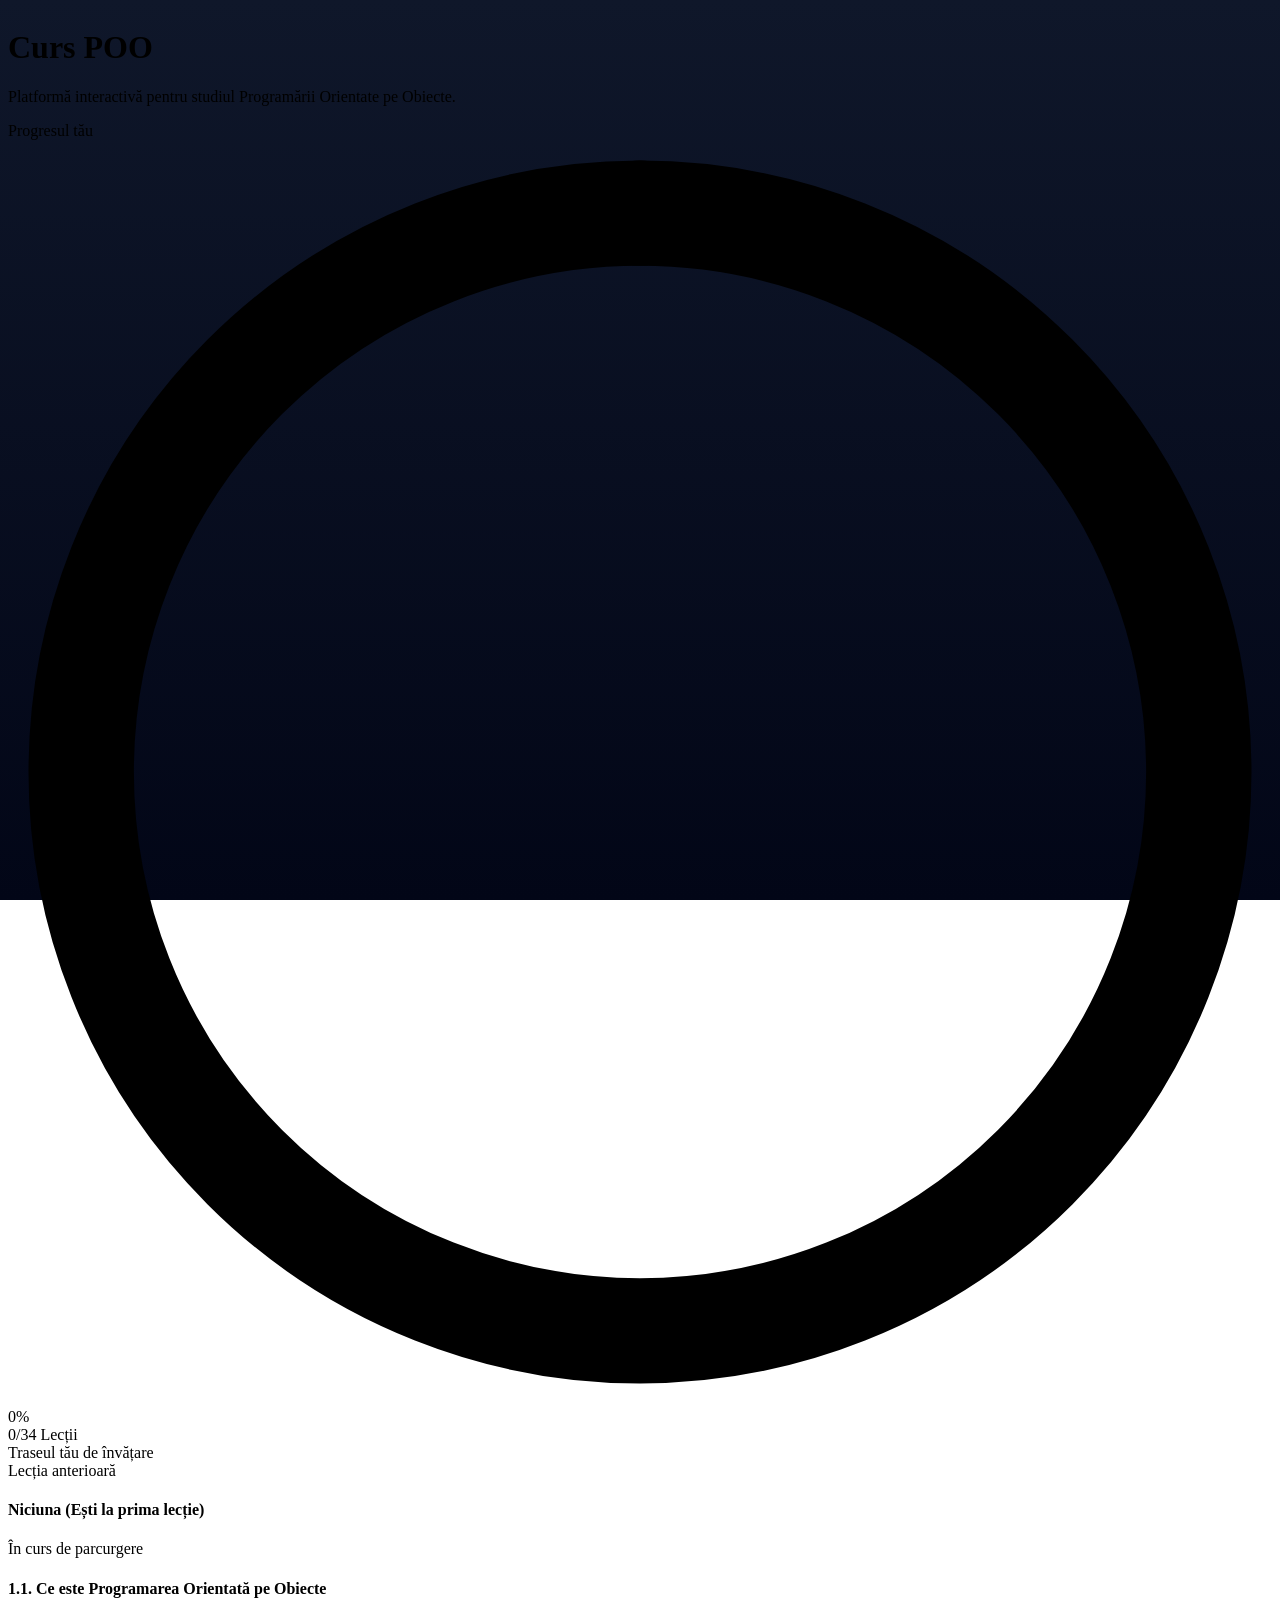
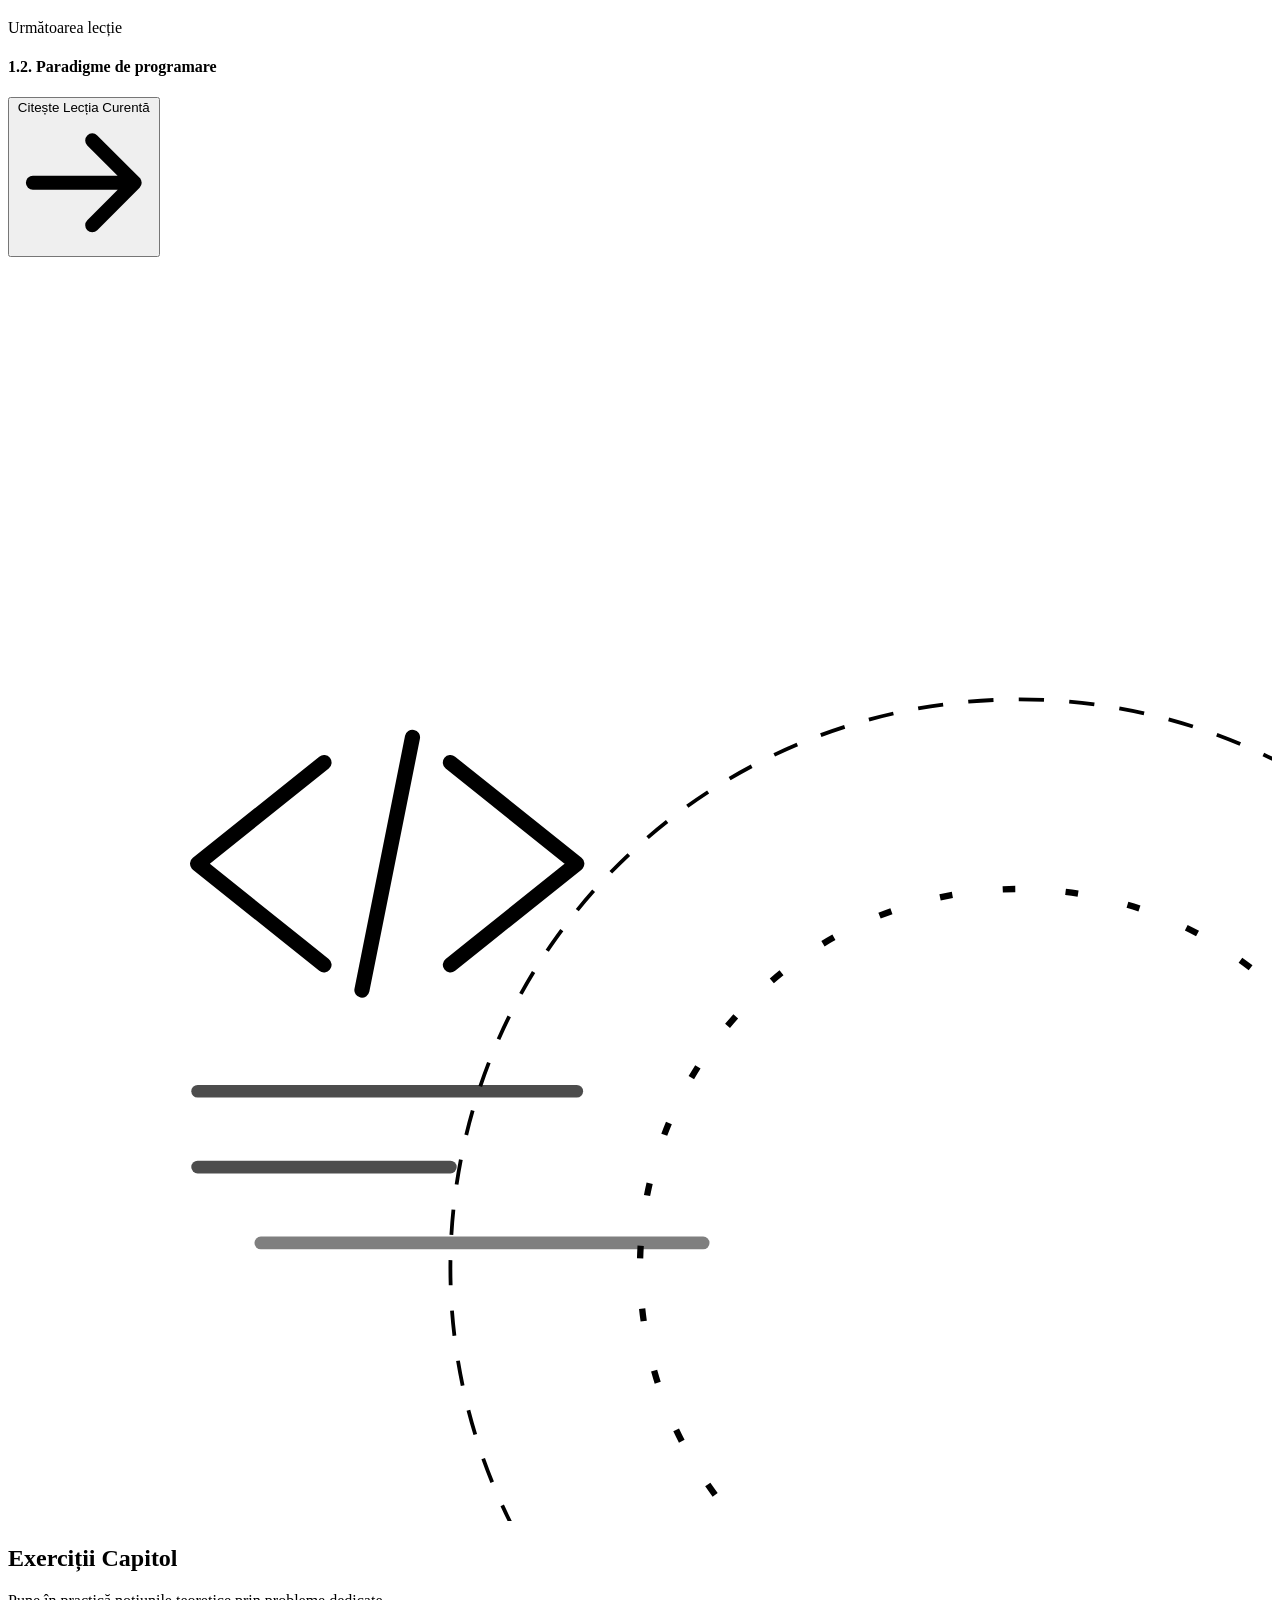
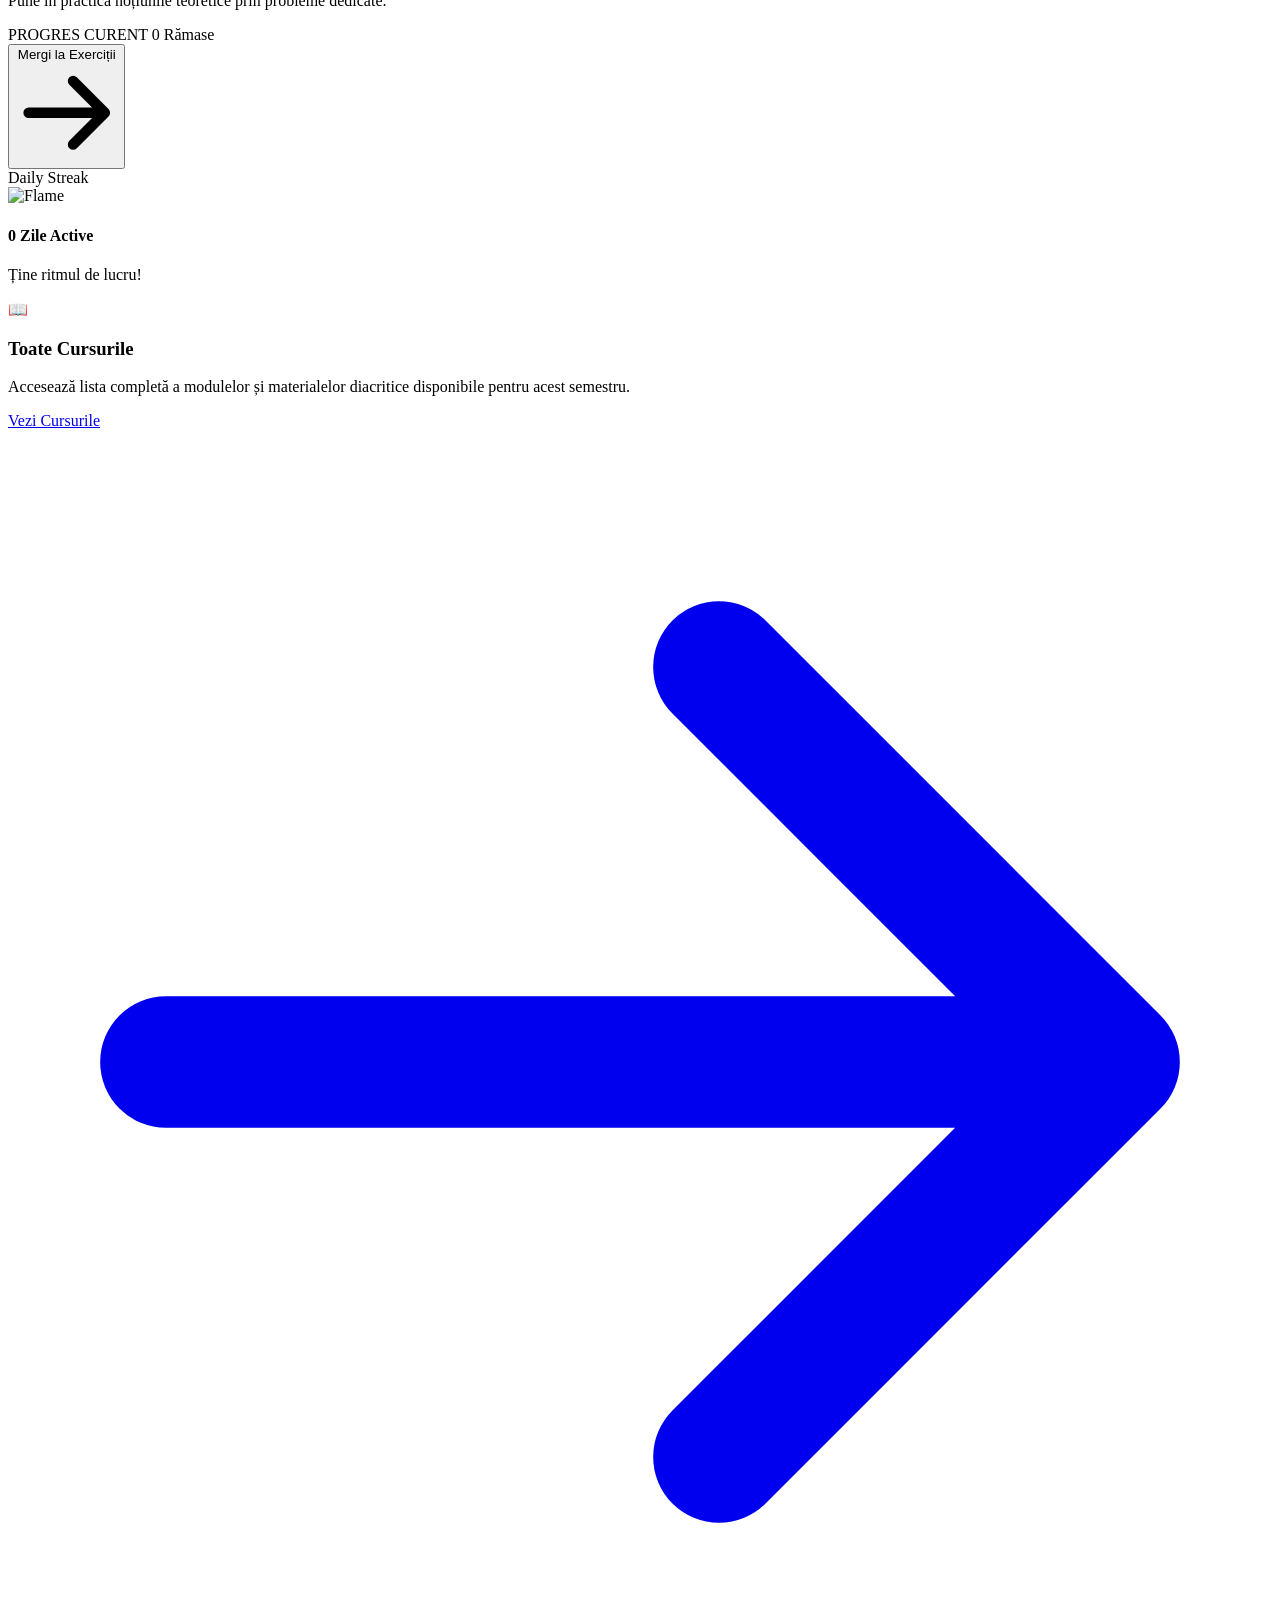
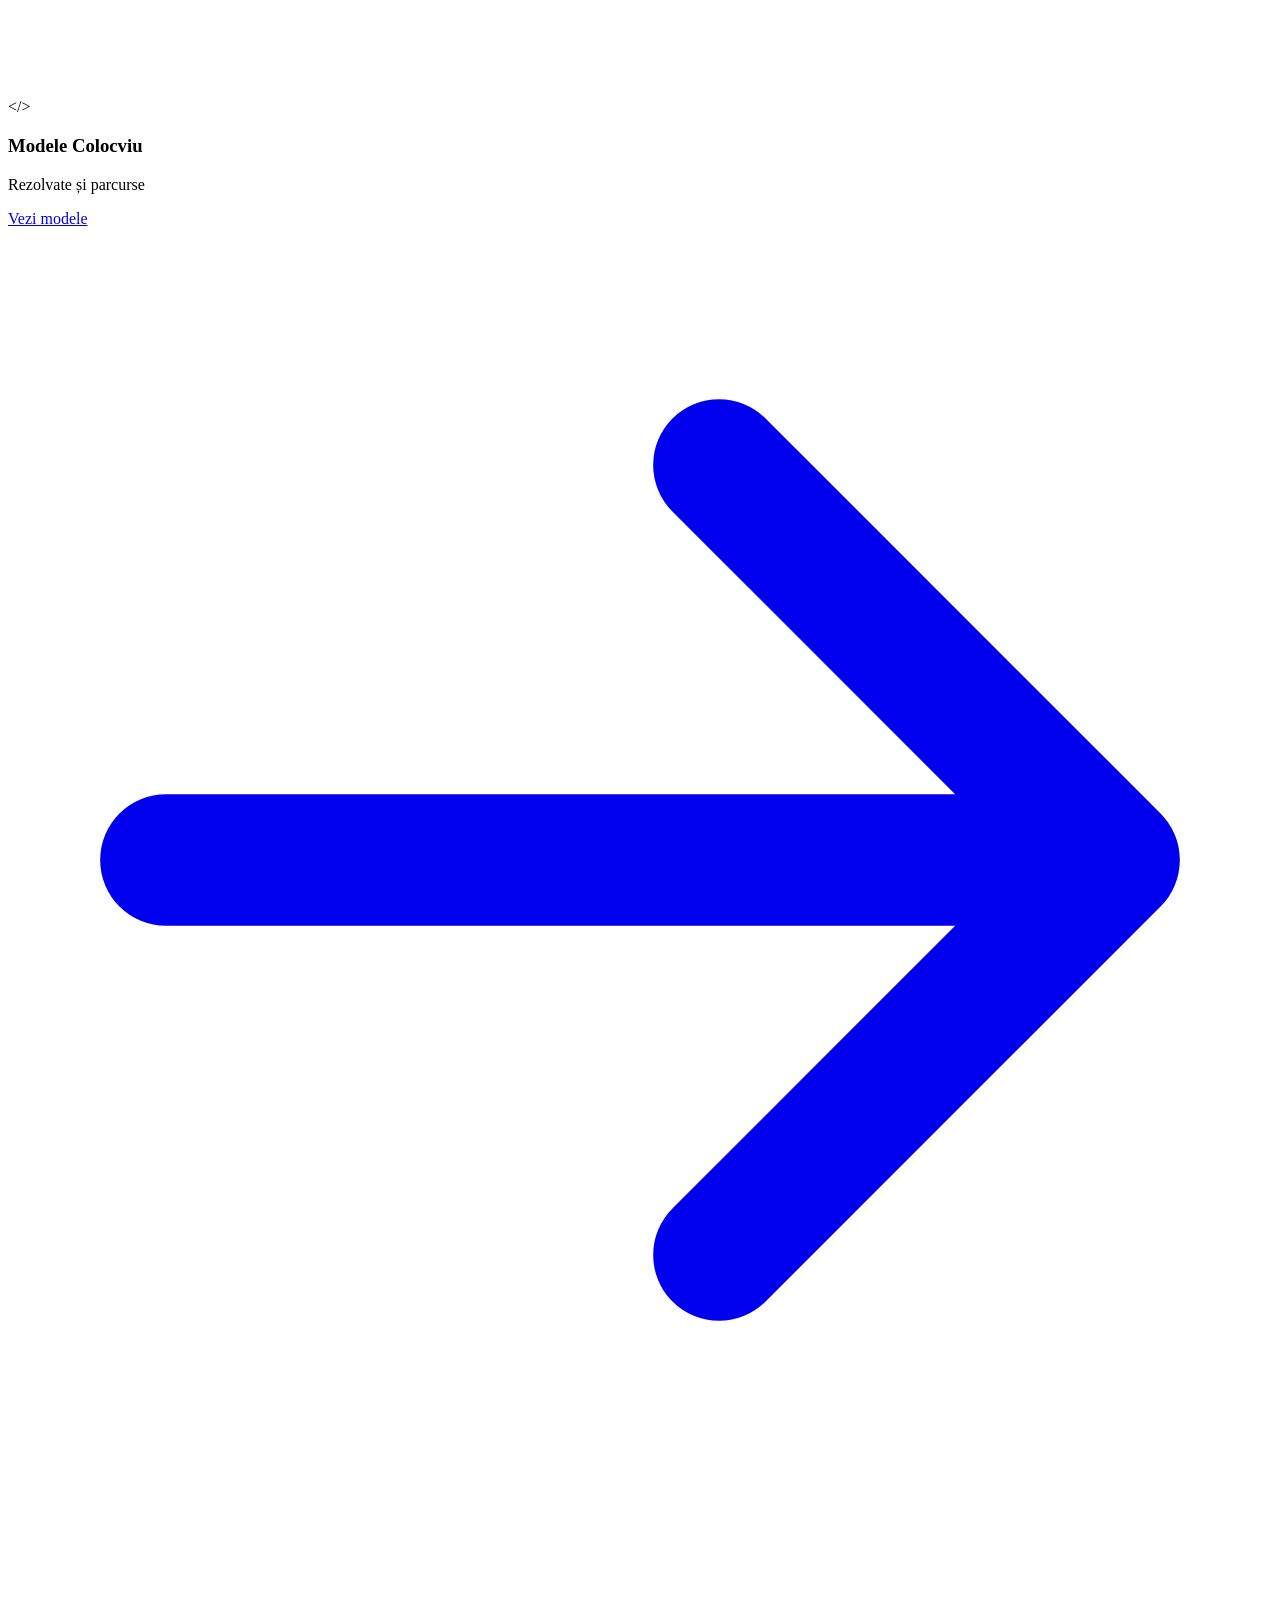
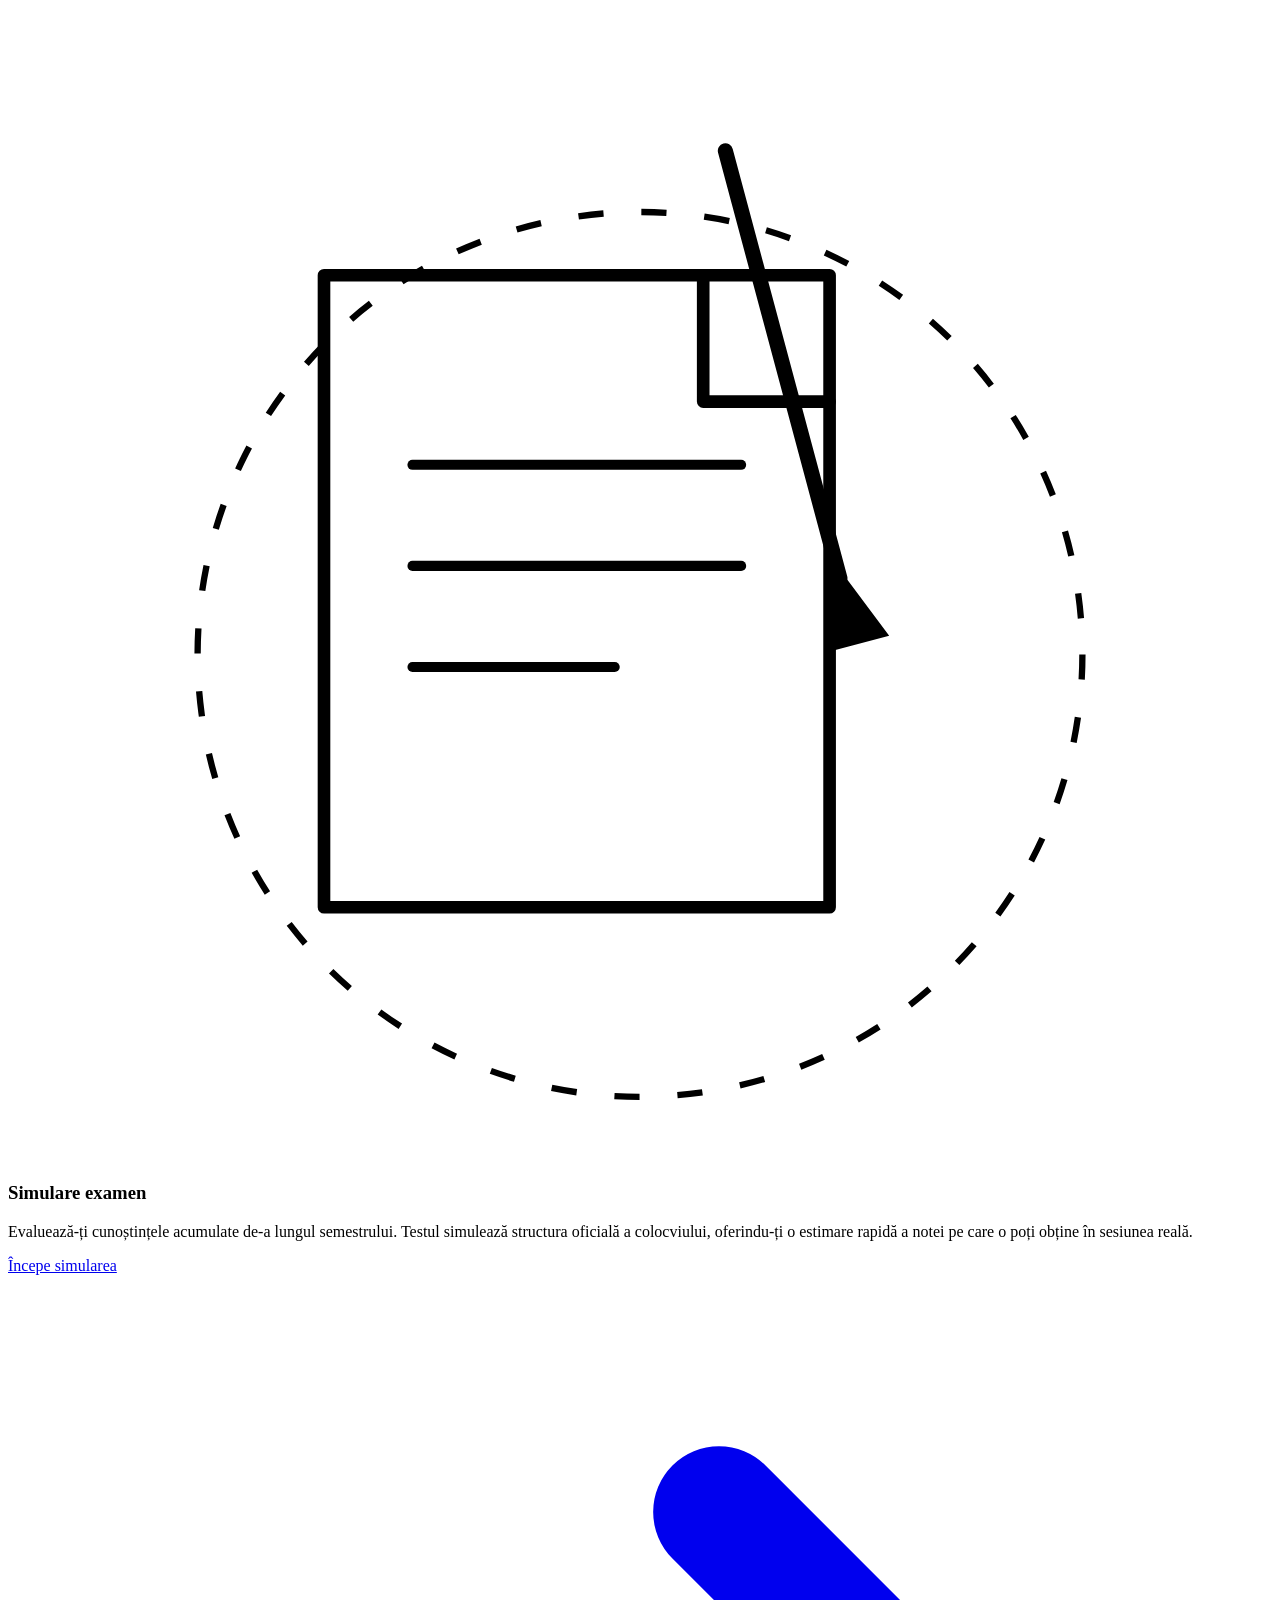
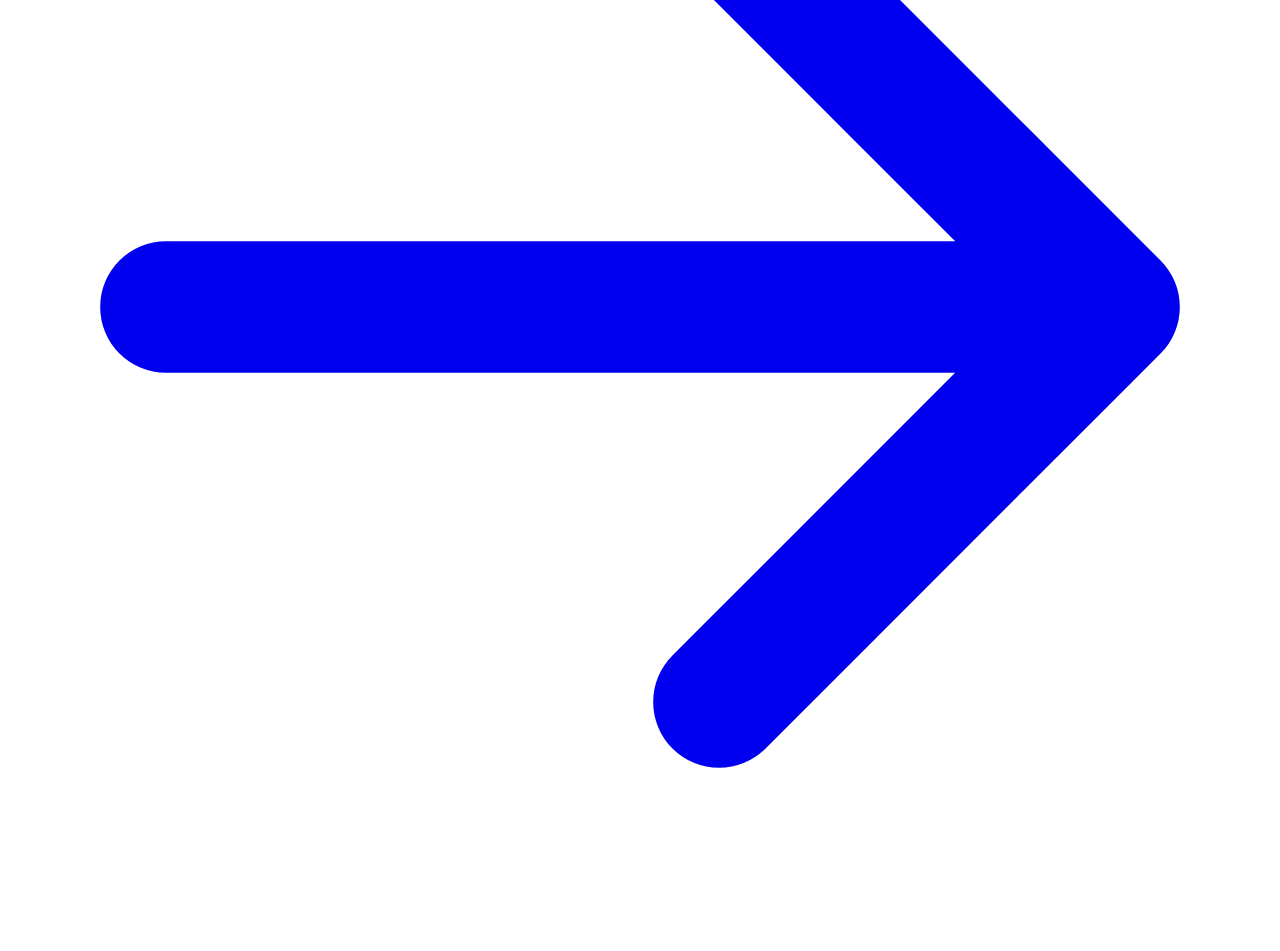
==== index.html @ ea7ee036 "site" ====
<!DOCTYPE html>
<html lang="ro">
<head>
    <meta charset="UTF-8">
    <meta name="viewport" content="width=device-width, initial-scale=1.0">
    <title>Curs POO - Dashboard Premium Complet</title>
    
    <link rel="preconnect" href="https://fonts.googleapis.com">
    <link rel="preconnect" href="https://fonts.gstatic.com" crossorigin>
    <link href="https://fonts.googleapis.com/css2?family=Dancing+Script:wght@500;700&family=JetBrains+Mono:wght@400;700;800&family=Plus+Jakarta+Sans:wght@400;500;600;700;800&display=swap" rel="stylesheet">

    <script src="https://cdn.tailwindcss.com"></script>
    <script>
        tailwind.config = {
            theme: {
                extend: {
                    fontFamily: {
                        sans: ['"Plus Jakarta Sans"', 'sans-serif'],
                        mono: ['"JetBrains Mono"', 'monospace'],
                        titluCursiv: ['"Dancing Script"', 'cursive'],
                    }
                }
            }
        }
    </script>

    <style>
        body {
            background-image: linear-gradient(to bottom, #0f172a, #020617);
            background-attachment: fixed;
        }
        .premium-card {
            transition: all 0.3s cubic-bezier(0.4, 0, 0.2, 1);
            position: relative;
            overflow: hidden;
        }
        .premium-card:hover {
            transform: translateY(-4px);
        }
        
        @keyframes palpaie {
            0% { transform: scale(0.95); opacity: 0.9; }
            100% { transform: scale(1.05); opacity: 1; }
        }
        .animatie-flacara {
            animation: palpaie 1.5s ease-in-out infinite alternate;
        }
    </style>
</head>
<body class="text-slate-200 min-h-screen p-4 md:p-12 flex flex-col items-center justify-center font-sans">

    <div class="max-w-6xl w-full space-y-6">
        
        <div class="premium-card bg-gradient-to-r from-cyan-600/40 to-sky-700/40 border border-cyan-950/50 rounded-3xl p-6 shadow-xl shadow-cyan-950/20 backdrop-blur-md w-full relative overflow-hidden">
            <div class="absolute -top-24 -left-24 w-52 h-52 bg-cyan-500/10 rounded-full blur-3xl pointer-events-none"></div>
            
            <div class="relative z-10">
                <h1 class="text-4xl text-white tracking-wide font-bold bg-gradient-to-r from-white via-slate-100 to-cyan-100 bg-clip-text text-transparent">
                    Curs POO
                </h1>
                <p class="text-sm text-cyan-200/60 mt-1">Platformă interactivă pentru studiul Programării Orientate pe Obiecte.</p>
            </div>
        </div>

        <div class="grid grid-cols-1 md:grid-cols-3 gap-6 items-stretch">
            
            <div class="premium-card bg-gradient-to-br from-[#eab308] to-[#ca8a04] rounded-3xl p-6 flex flex-col justify-between text-white shadow-xl shadow-yellow-600/5 min-h-[320px] h-full">
                <div class="absolute -right-10 -top-10 w-40 h-40 bg-white/20 rounded-full blur-2xl pointer-events-none"></div>
                
                <div class="relative z-10 flex flex-col items-center h-full w-full justify-between flex-1">
                    <div class="w-full text-center">
                        <span class="text-4xl text-white font-titluCursiv tracking-wide block font-bold">
                            Progresul tău
                        </span>
                    </div>

                    <div class="flex flex-col items-center justify-center my-auto">
                        <div class="relative w-28 h-28 flex items-center justify-center">
                            <svg class="w-full h-full" viewBox="0 0 36 36">
                                <path
                                    class="text-white/20"
                                    stroke-width="3"
                                    stroke="currentColor"
                                    fill="none"
                                    d="M18 2.0845 a 15.9155 15.9155 0 0 1 0 31.831 a 15.9155 15.9155 0 0 1 0 -31.831" />

                                <path
                                    id="progress-circle"
                                    class="text-white transition-[stroke-dasharray] duration-500"
                                    stroke-width="3"
                                    stroke-linecap="round"
                                    stroke="currentColor"
                                    fill="none"
                                    stroke-dasharray="0 100"
                                    d="M18 2.0845 a 15.9155 15.9155 0 0 1 0 31.831 a 15.9155 15.9155 0 0 1 0 -31.831" />
                            </svg>

                            <div class="absolute text-center">
                                <span id="percentage-text" class="text-2xl font-black tracking-tight text-white drop-shadow font-mono">
                                    0%
                                </span>
                            </div>
                        </div>

                        <span id="module-text" class="text-xs bg-white/20 text-white font-bold px-3 py-1 rounded-full font-mono mt-4 shadow-sm">
                            Încărcare...
                        </span>
                    </div>
                </div>
            </div>

            <div class="premium-card bg-gradient-to-br from-[#1e3a8a] to-[#172554] rounded-3xl p-6 shadow-xl shadow-blue-950/40 md:col-span-2 flex flex-col justify-between min-h-[320px] h-full">
                <div class="absolute -right-16 -bottom-16 w-64 h-64 bg-blue-500/10 rounded-full pointer-events-none transform rotate-45"></div>
                
                <div class="relative z-10 flex-1 flex flex-col">
                    <span class="text-4xl text-blue-100 font-titluCursiv tracking-wide block mb-4 font-bold">Traseul tău de învățare</span>
                    
                    <div class="relative pl-8 border-l-2 border-blue-800/40 space-y-4 ml-2 flex-1 flex flex-col justify-center">
                        <div class="relative group/item">
                            <div class="absolute -left-[41px] top-1.5 w-4 h-4 rounded-full bg-sky-400"></div>
                            <div class="text-[10px] text-blue-300 font-bold uppercase tracking-wide font-mono">Lecția anterioară</div>
                            <h4 id="modul-anterior" class="text-sm font-semibold text-blue-300/60 line-through">-</h4>
                        </div>

                        <div class="relative group/item">
                            <div class="absolute -left-[41px] top-1.5 w-4 h-4 rounded-full border-2 border-sky-400 flex items-center justify-center">
                                <div class="w-1.5 h-1.5 rounded-full bg-sky-400"></div>
                            </div>
                            <div class="text-[10px] text-sky-300 font-bold uppercase tracking-wide font-mono">În curs de parcurgere</div>
                            <h4 id="modul-curent" class="text-sm font-semibold text-white">-</h4>
                        </div>

                        <div class="relative group/item">
                            <div class="absolute -left-[41px] top-1.5 w-4 h-4 rounded-full border-2 border-sky-400/40"></div>
                            <div class="text-[10px] text-blue-300 font-bold uppercase tracking-wide font-mono">Următoarea lecție</div>
                            <h4 id="modul-urmator" class="text-sm font-semibold text-blue-200">-</h4>
                        </div>
                    </div>
                </div>

                <div class="relative z-10 pt-4 border-t border-blue-800/40 mt-2">
                    <button id="btn-curs-curent" class="bg-white hover:bg-blue-50 text-blue-950 font-bold text-sm px-6 py-2.5 rounded-xl shadow-lg transition-colors w-full sm:w-auto flex items-center justify-center gap-2 group">
                        <span>Citește Lecția Curentă</span>
                        <svg class="w-4 h-4 transition-transform group-hover:translate-x-1" fill="none" stroke="currentColor" stroke-width="2.5" viewBox="0 0 24 24" xmlns="http://www.w3.org/2000/svg">
                            <path stroke-linecap="round" stroke-linejoin="round" d="M13.5 4.5L21 12m0 0l-7.5 7.5M21 12H3"></path>
                        </svg>
                    </button>
                </div>
            </div>

            <div class="premium-card bg-gradient-to-br from-[#10b981] to-[#14b8a6] text-white rounded-3xl p-8 shadow-xl shadow-emerald-900/5 md:col-span-2 flex flex-col justify-between min-h-[320px] h-full relative overflow-hidden group/card">
    
                <div class="absolute right-4 bottom-2 text-white pointer-events-none z-0 transition-transform duration-700 ease-out group-hover/card:scale-105 select-none">
                    <svg class="w-56 h-56 md:w-64 md:h-64 opacity-15" viewBox="0 0 100 100" fill="none" stroke="currentColor" stroke-width="0.8">
                        <circle cx="80" cy="80" r="30" stroke="currentColor" stroke-dasharray="1 4" stroke-width="0.5" />
                        <circle cx="80" cy="80" r="45" stroke="currentColor" stroke-dasharray="2 2" stroke-width="0.3" />
                        
                        <path d="M25 40 L15 48 L25 56" stroke-width="1.2" stroke-linecap="round" stroke-linejoin="round"/>
                        <path d="M35 40 L45 48 L35 56" stroke-width="1.2" stroke-linecap="round" stroke-linejoin="round"/>
                        <line x1="32" y1="38" x2="28" y2="58" stroke-width="1.2" stroke-linecap="round"/>
                        
                        <line x1="15" y1="66" x2="45" y2="66" stroke-width="1" stroke-linecap="round" opacity="0.7"/>
                        <line x1="15" y1="72" x2="35" y2="72" stroke-width="1" stroke-linecap="round" opacity="0.7"/>
                        <line x1="20" y1="78" x2="55" y2="78" stroke-width="1" stroke-linecap="round" opacity="0.5"/>
                    </svg>
                </div>
            
                <div class="relative z-10">
                    <h2 class="text-4xl text-white font-titluCursiv tracking-wide block font-bold">
                        Exerciții Capitol
                    </h2>
                    <p class="text-xs text-emerald-100/70 font-sans mt-1">Pune în practică noțiunile teoretice prin probleme dedicate.</p>
                </div>
            
                <div class="relative z-10 flex flex-col sm:flex-row items-end sm:items-center gap-6 w-full pt-6 border-t border-white/10">
                    <div class="flex-1 w-full">
                        <div class="flex justify-between items-center text-[10px] font-bold text-teal-100 uppercase tracking-widest mb-2 font-mono">
                            <span>PROGRES CURENT</span>
                            <span id="exercitii-ramase-text" class="text-white font-bold font-mono">0 Rămase</span>
                        </div>
                        <div class="w-full h-3 bg-white/20 rounded-full overflow-hidden shadow-inner backdrop-blur-sm">
                            <div id="exercitii-progress-bar" class="h-full bg-white rounded-full transition-[width] duration-500 shadow-md" style="width: 0%"></div>
                        </div>
                    </div>
                    
                    <button id="btn-exercitii-curent" class="bg-white hover:bg-teal-50 text-teal-950 font-bold text-xs px-6 py-3.5 rounded-xl shadow-md transition-all w-full sm:w-auto text-center whitespace-nowrap flex items-center justify-center gap-2 group shrink-0">
                        <span>Mergi la Exerciții</span>
                        <svg class="w-3.5 h-3.5 transition-transform group-hover:translate-x-1" fill="none" stroke="currentColor" stroke-width="2.5" viewBox="0 0 24 24" xmlns="http://www.w3.org/2000/svg">
                            <path stroke-linecap="round" stroke-linejoin="round" d="M13.5 4.5L21 12m0 0l-7.5 7.5M21 12H3"></path>
                        </svg>
                    </button>
                </div>
            </div>

            <div class="premium-card bg-gradient-to-br from-[#f97316] to-[#ea580c] text-white rounded-3xl p-6 shadow-xl shadow-orange-950/30 md:col-span-1 flex flex-col justify-between min-h-[320px] h-full relative overflow-hidden">
                <div class="absolute -left-10 -bottom-10 w-32 h-32 bg-white/10 rounded-full blur-2xl pointer-events-none"></div>
                
                <div>
                    <span class="text-3xl text-white font-titluCursiv tracking-wide block font-bold text-center">Daily Streak</span>
                </div>

                <div class="relative z-10 flex flex-col items-center justify-center text-center my-auto gap-2">
                    <img src="https://api.iconify.design/solar:fire-linear.svg?color=white" alt="Flame" class="w-12 h-12 mb-1 animatie-flacara filter drop-shadow-[0_2px_8px_rgba(255,255,255,0.2)] object-contain" />
                    
                    <div>
                        <h4 id="streak-text" class="text-3xl font-black tracking-tight text-white font-sans leading-none text-center">0 Zile Active</h4>
                        <p class="text-[13px] text-orange-100/70 font-normal tracking-wide mt-1.5 text-center">Ține ritmul de lucru!</p>
                    </div>
                </div>
            </div>

            <div class="md:col-span-3 grid grid-cols-1 md:grid-cols-2 gap-6 items-stretch">
                <div class="premium-card bg-gradient-to-br from-[#db2777] to-[#ec4899] rounded-3xl p-6 flex flex-col justify-between text-white shadow-xl shadow-pink-900/10 min-h-[320px] h-full">
                    <div class="absolute right-2 -top-2 text-[100px] text-white/15 select-none pointer-events-none leading-none z-0">📖</div>
                    <div class="relative z-10 space-y-2 max-w-[85%]">
                        <h3 class="text-3xl text-white font-titluCursiv tracking-wide font-bold">Toate Cursurile</h3>
                        <p class="text-sm text-pink-100 opacity-90 font-sans">Accesează lista completă a modulelor și materialelor diacritice disponibile pentru acest semestru.</p>
                    </div>
                    <div class="relative z-10 pt-4">
                        <a href="./cursuri.html" class="inline-flex items-center justify-center bg-white text-pink-900 font-bold text-sm px-6 py-2.5 rounded-xl shadow-lg hover:bg-pink-50 transition-all w-full sm:w-auto text-center gap-2 group">
                            <span>Vezi Cursurile</span>
                            <svg class="w-3.5 h-3.5 transition-transform group-hover:translate-x-1" fill="none" stroke="currentColor" stroke-width="2.5" viewBox="0 0 24 24" xmlns="http://www.w3.org/2000/svg">
                                <path stroke-linecap="round" stroke-linejoin="round" d="M13.5 4.5L21 12m0 0l-7.5 7.5M21 12H3"></path>
                            </svg>
                        </a>
                    </div>                
                </div>

                <div class="premium-card bg-gradient-to-br from-[#06b6d4] to-[#0891b2] rounded-3xl p-6 flex flex-col justify-between text-white shadow-xl shadow-cyan-900/10 min-h-[320px] h-full">
                    <div class="absolute right-4 top-[10px] text-[90px] text-white/15 select-none pointer-events-none font-mono font-bold leading-none z-0">&lt;/&gt;</div>
                    <div class="relative z-10 space-y-2">
                        <h3 class="text-3xl text-white font-titluCursiv tracking-wide font-bold">Modele Colocviu</h3>
                        <p class="text-sm text-cyan-100 opacity-90 font-sans">Rezolvate și parcurse</p>
                    </div>
                    <div class="relative z-10 pt-4">
                        <a href="./colocvii.html" class="inline-flex items-center justify-center bg-white text-purple-900 font-bold text-sm px-6 py-3 rounded-xl shadow-lg hover:bg-purple-50 transition-colors w-full sm:w-auto text-center gap-2 group">
                            <span>Vezi modele</span>
                            <svg class="w-3.5 h-3.5 transition-transform group-hover:translate-x-1" fill="none" stroke="currentColor" stroke-width="2.5" viewBox="0 0 24 24" xmlns="http://www.w3.org/2000/svg">
                                <path stroke-linecap="round" stroke-linejoin="round" d="M13.5 4.5L21 12m0 0l-7.5 7.5M21 12H3"></path>
                            </svg>
                        </a>
                    </div>
                </div>
            </div>

            <div class="premium-card bg-gradient-to-br from-[#7e22ce] to-[#6b21a8] text-white rounded-3xl p-8 shadow-xl shadow-purple-900/10 md:col-span-3 flex flex-col justify-between min-h-[320px] h-full relative overflow-hidden group/card">
    
                <div class="absolute -right-6 -bottom-10 text-white pointer-events-none z-0 transition-transform duration-700 ease-out group-hover/card:translate-x-2 group-hover/card:-translate-y-2 select-none">
                    <svg class="w-64 h-64 md:w-72 md:h-72 opacity-15" viewBox="0 0 100 100" fill="none" stroke="currentColor" stroke-width="0.8">
                        <circle cx="50" cy="60" r="35" stroke="currentColor" stroke-dasharray="2 3" stroke-width="0.5" />
                        
                        <path d="M25 30 H65 V80 H25 Z" stroke-width="1" stroke-linecap="round" stroke-linejoin="round"/>
                        <path d="M55 30 V40 H65" stroke-width="1" stroke-linecap="round" stroke-linejoin="round"/>
                        
                        <line x1="32" y1="45" x2="58" y2="45" stroke-linecap="round" />
                        <line x1="32" y1="53" x2="58" y2="53" stroke-linecap="round" />
                        <line x1="32" y1="61" x2="48" y2="61" stroke-linecap="round" />
                        
                        <g transform="rotate(-15 60 40)">
                            <line x1="62" y1="20" x2="62" y2="55" stroke-width="1.2" stroke-linecap="round" />
                            <path d="M62 55 L60 60 L64 60 Z" fill="currentColor" />
                        </g>
                    </svg>
                </div>
            
                <div class="relative z-10 space-y-2 max-w-xl">
                    <h3 class="text-4xl text-white font-titluCursiv tracking-wide font-bold">Simulare examen</h3>
                    <p class="text-sm text-purple-100/90 font-sans leading-relaxed">
                        Evaluează-ți cunoștințele acumulate de-a lungul semestrului. Testul simulează structura oficială a colocviului, oferindu-ți o estimare rapidă a notei pe care o poți obține în sesiunea reală.
                    </p>
                </div>
            
                <div class="relative z-10 pt-4 w-full sm:w-auto">
                    <a href="./simulare.html" class="inline-flex items-center justify-center bg-white text-purple-900 font-bold text-sm px-6 py-3.5 rounded-xl shadow-lg hover:bg-purple-50 transition-all w-full sm:w-auto text-center whitespace-nowrap gap-2 group">
                        <span>Începe simularea</span>
                        <svg class="w-4 h-4 transition-transform group-hover:translate-x-1" fill="none" stroke="currentColor" stroke-width="2.5" viewBox="0 0 24 24" xmlns="http://www.w3.org/2000/svg">
                            <path stroke-linecap="round" stroke-linejoin="round" d="M13.5 4.5L21 12m0 0l-7.5 7.5M21 12H3"></path>
                        </svg>
                    </a>
                </div>
            </div>

        </div>
    </div>

    <script>
        const stareInitialaUtilizator = {
            modulCurentIndex: 0, 
            streakZile: 0,
            exercitiiRamase: 0,
            exercitiiTotale: 0
        };

        window.resetProgres = function() {
            try {
                localStorage.setItem('poo_dashboard_data', JSON.stringify(stareInitialaUtilizator));
                console.log("%c Progresul a fost resetat!", "color: #10b981; font-weight: bold; font-size: 13px;");
                initializeazaDashboard();
            } catch (e) {
                console.error("Eroare la resetare:", e);
            }
        };

        function incarcaDateProfil() {
            const dateSalvate = localStorage.getItem('poo_dashboard_data');
            if (dateSalvate) {
                try {
                    const dateParsate = JSON.parse(dateSalvate);
                    if (dateParsate.modulCurentIndex === undefined) {
                        localStorage.setItem('poo_dashboard_data', JSON.stringify(stareInitialaUtilizator));
                        return stareInitialaUtilizator;
                    }
                    return dateParsate;
                } catch (e) {
                    localStorage.setItem('poo_dashboard_data', JSON.stringify(stareInitialaUtilizator));
                    return stareInitialaUtilizator;
                }
            } else {
                localStorage.setItem('poo_dashboard_data', JSON.stringify(stareInitialaUtilizator));
                return stareInitialaUtilizator;
            }
        }

        async function initializeazaDashboard() {
            let dateSursaCursuri;
            
            try {
                const raspuns = await fetch('./cursuri.json');
                dateSursaCursuri = await raspuns.json();
            } catch (eroare) {
                console.error("Nu s-a putut încărca fișierul cursuri.json:", eroare);
                return;
            }

            let listaToateLectiile = [];
            dateSursaCursuri.cursuri.forEach(capitol => {
                capitol.lectii.forEach(lectie => {
                    listaToateLectiile.push({
                        nume: lectie.nume,
                        url: lectie.url,
                        capitolId: capitol.id
                    });
                });
            });

            const profil = incarcaDateProfil();
            const totalLectii = listaToateLectiile.length;
            let indexCurent = profil.modulCurentIndex;

            if (indexCurent > totalLectii) {
                indexCurent = totalLectii;
            }

            const lectiiFinalizate = indexCurent;
            const procentajTotal = Math.round((lectiiFinalizate / totalLectii) * 100) || 0;

            document.getElementById('module-text').textContent = `${lectiiFinalizate}/${totalLectii} Lecții`;
            document.getElementById('percentage-text').textContent = `${procentajTotal}%`;
            document.getElementById('progress-circle').setAttribute('stroke-dasharray', `${procentajTotal} 100`);

            let textAnterior = "Niciuna (Ești la prima lecție)";
            let textCurent = "Felicitări! Toate lecțiile au fost citite 🎉";
            let textUrmator = "Examen final";
            let urlLectieCurenta = null;
            let idCapitolCurent = null;

            if (indexCurent > 0 && indexCurent <= totalLectii) {
                textAnterior = listaToateLectiile[indexCurent - 1].nume;
            }
            
            if (indexCurent < totalLectii) {
                textCurent = listaToateLectiile[indexCurent].nume;
                urlLectieCurenta = listaToateLectiile[indexCurent].url;
                idCapitolCurent = listaToateLectiile[indexCurent].capitolId;
            }

            if (indexCurent + 1 < totalLectii) {
                textUrmator = listaToateLectiile[indexCurent + 1].nume;
            }

            document.getElementById('modul-anterior').textContent = textAnterior;
            document.getElementById('modul-curent').textContent = textCurent;
            document.getElementById('modul-urmator').textContent = textUrmator;

            const btnCurs = document.getElementById('btn-curs-curent');
            const btnExercitii = document.getElementById('btn-exercitii-curent');

            if (urlLectieCurenta !== null) {
                btnCurs.querySelector('span').textContent = "Citește Lecția Curentă";
                btnCurs.onclick = () => { window.location.href = `./lectii/${urlLectieCurenta}`; };
                btnExercitii.onclick = () => { window.location.href = `./exercitii.html?id=${idCapitolCurent}`; };
            } else {
                btnCurs.querySelector('span').textContent = "Curs Finalizat! 🎓";
                btnCurs.onclick = () => { window.location.href = `./cursuri.html`; };
                btnExercitii.onclick = () => { window.location.href = `./exercitii.html`; };
            }

            document.getElementById('streak-text').textContent = `${profil.streakZile} Zile Active`;
            document.getElementById('exercitii-ramase-text').textContent = `${profil.exercitiiRamase} Rămase`;

            let procentBaraExercitii = 0;
            if (profil.exercitiiTotale > 0) {
                const rezolvate = profil.exercitiiTotale - profil.exercitiiRamase;
                procentBaraExercitii = Math.round((rezolvate / profil.exercitiiTotale) * 100);
            }
            document.getElementById('exercitii-progress-bar').style.width = `${procentBaraExercitii}%`;
        }

        document.addEventListener('DOMContentLoaded', initializeazaDashboard);
    </script>
</body>
</html>
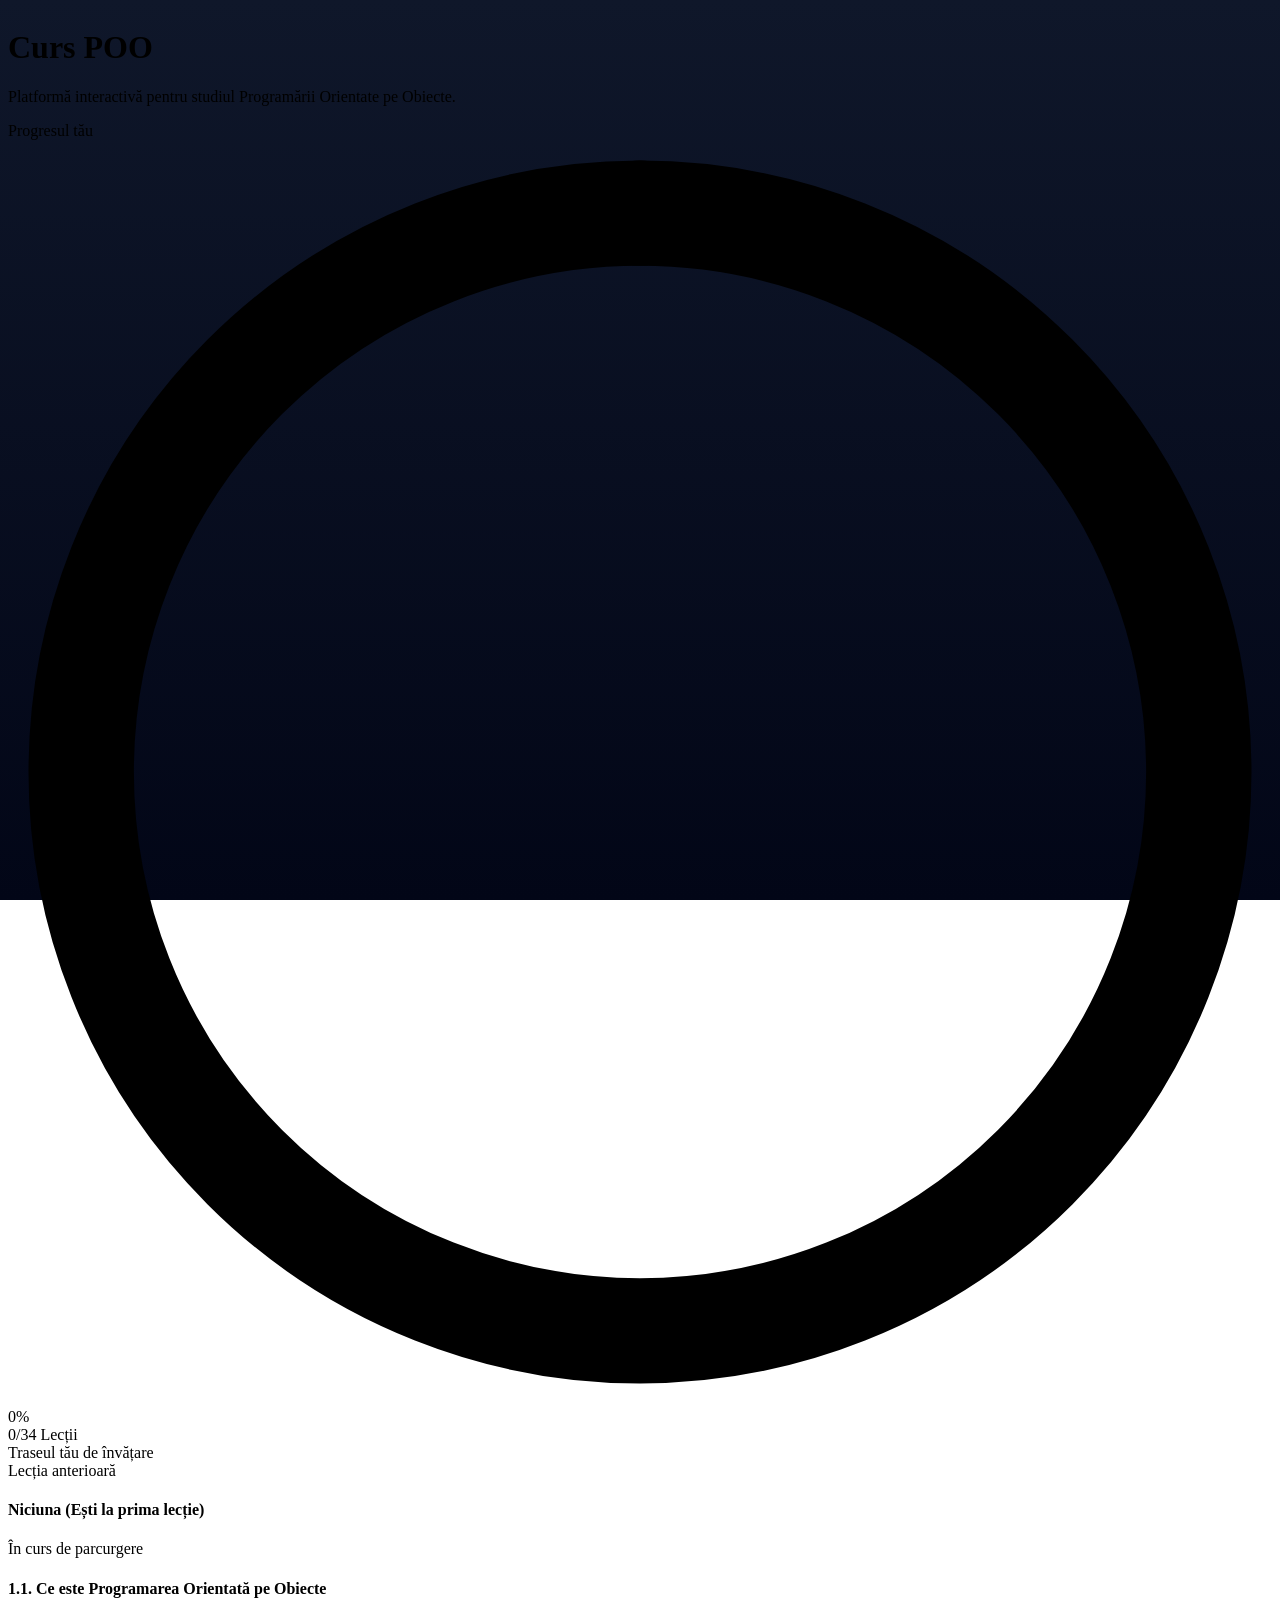
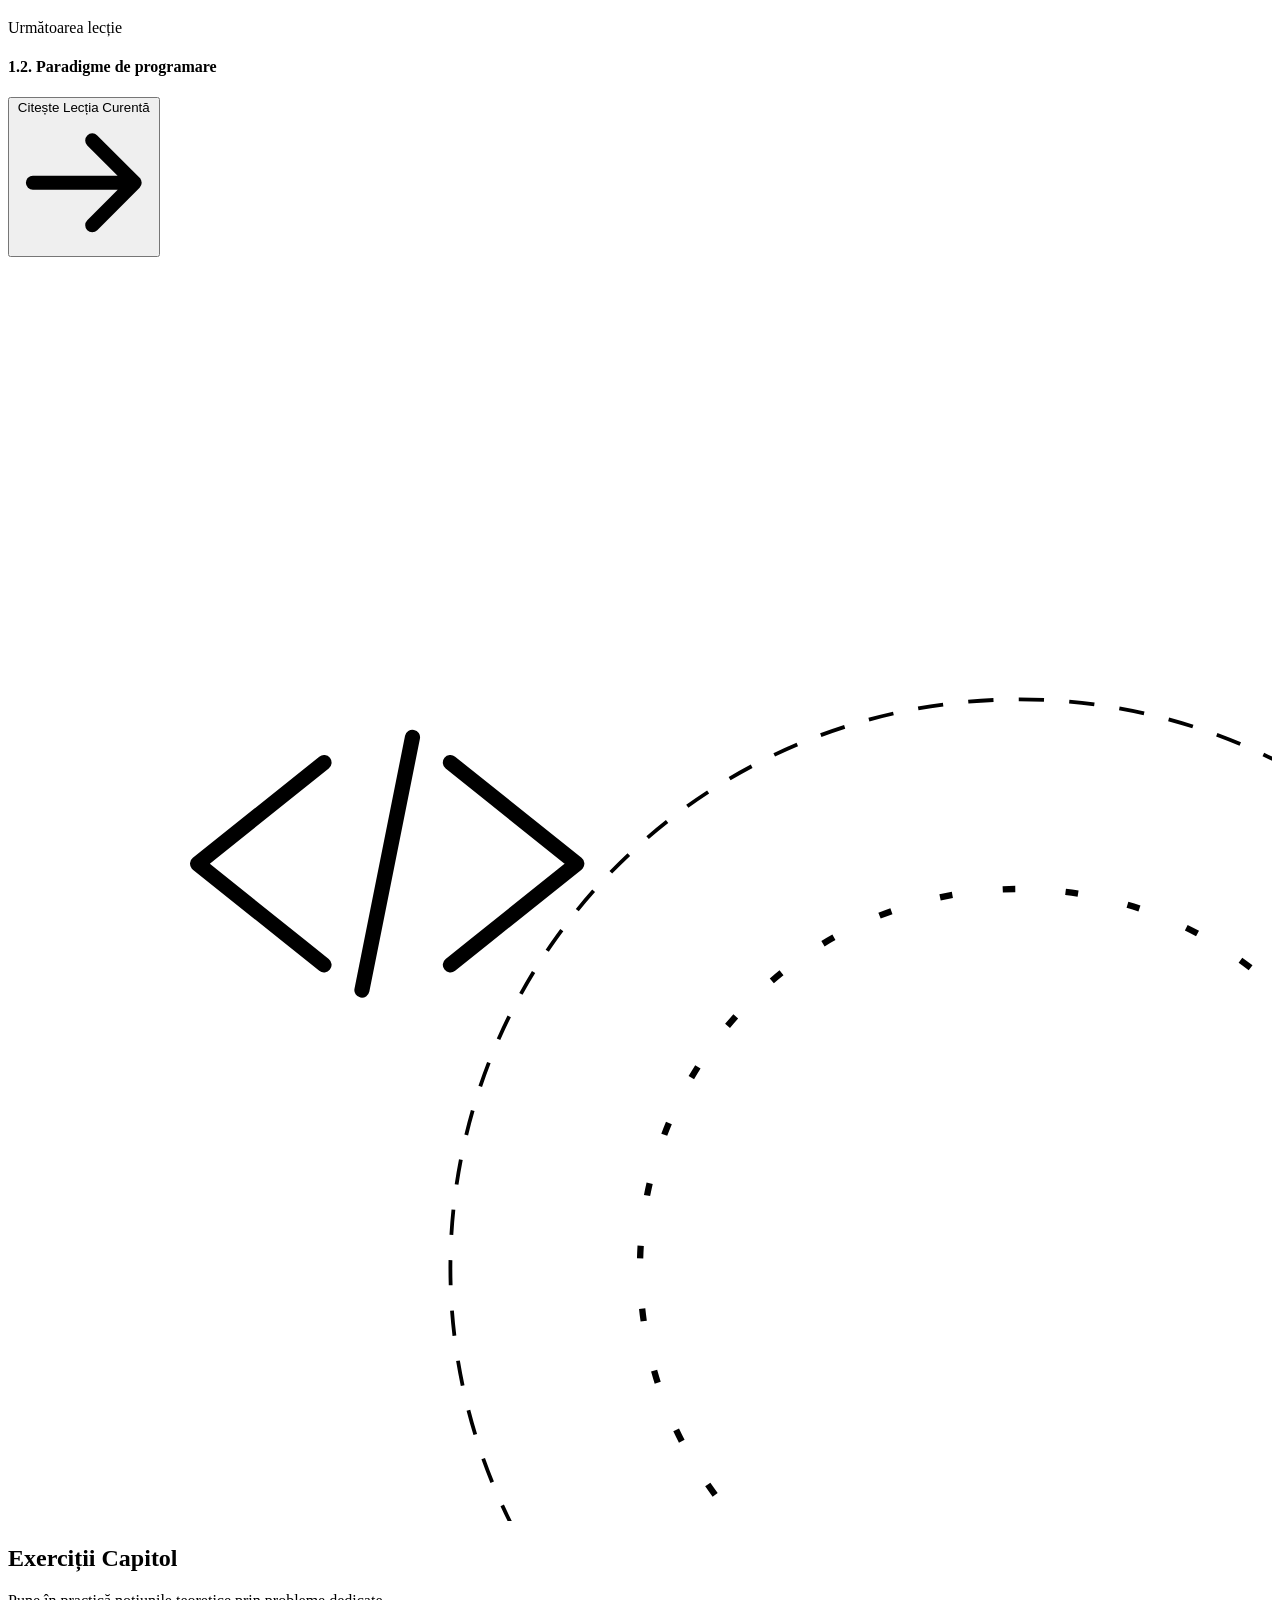
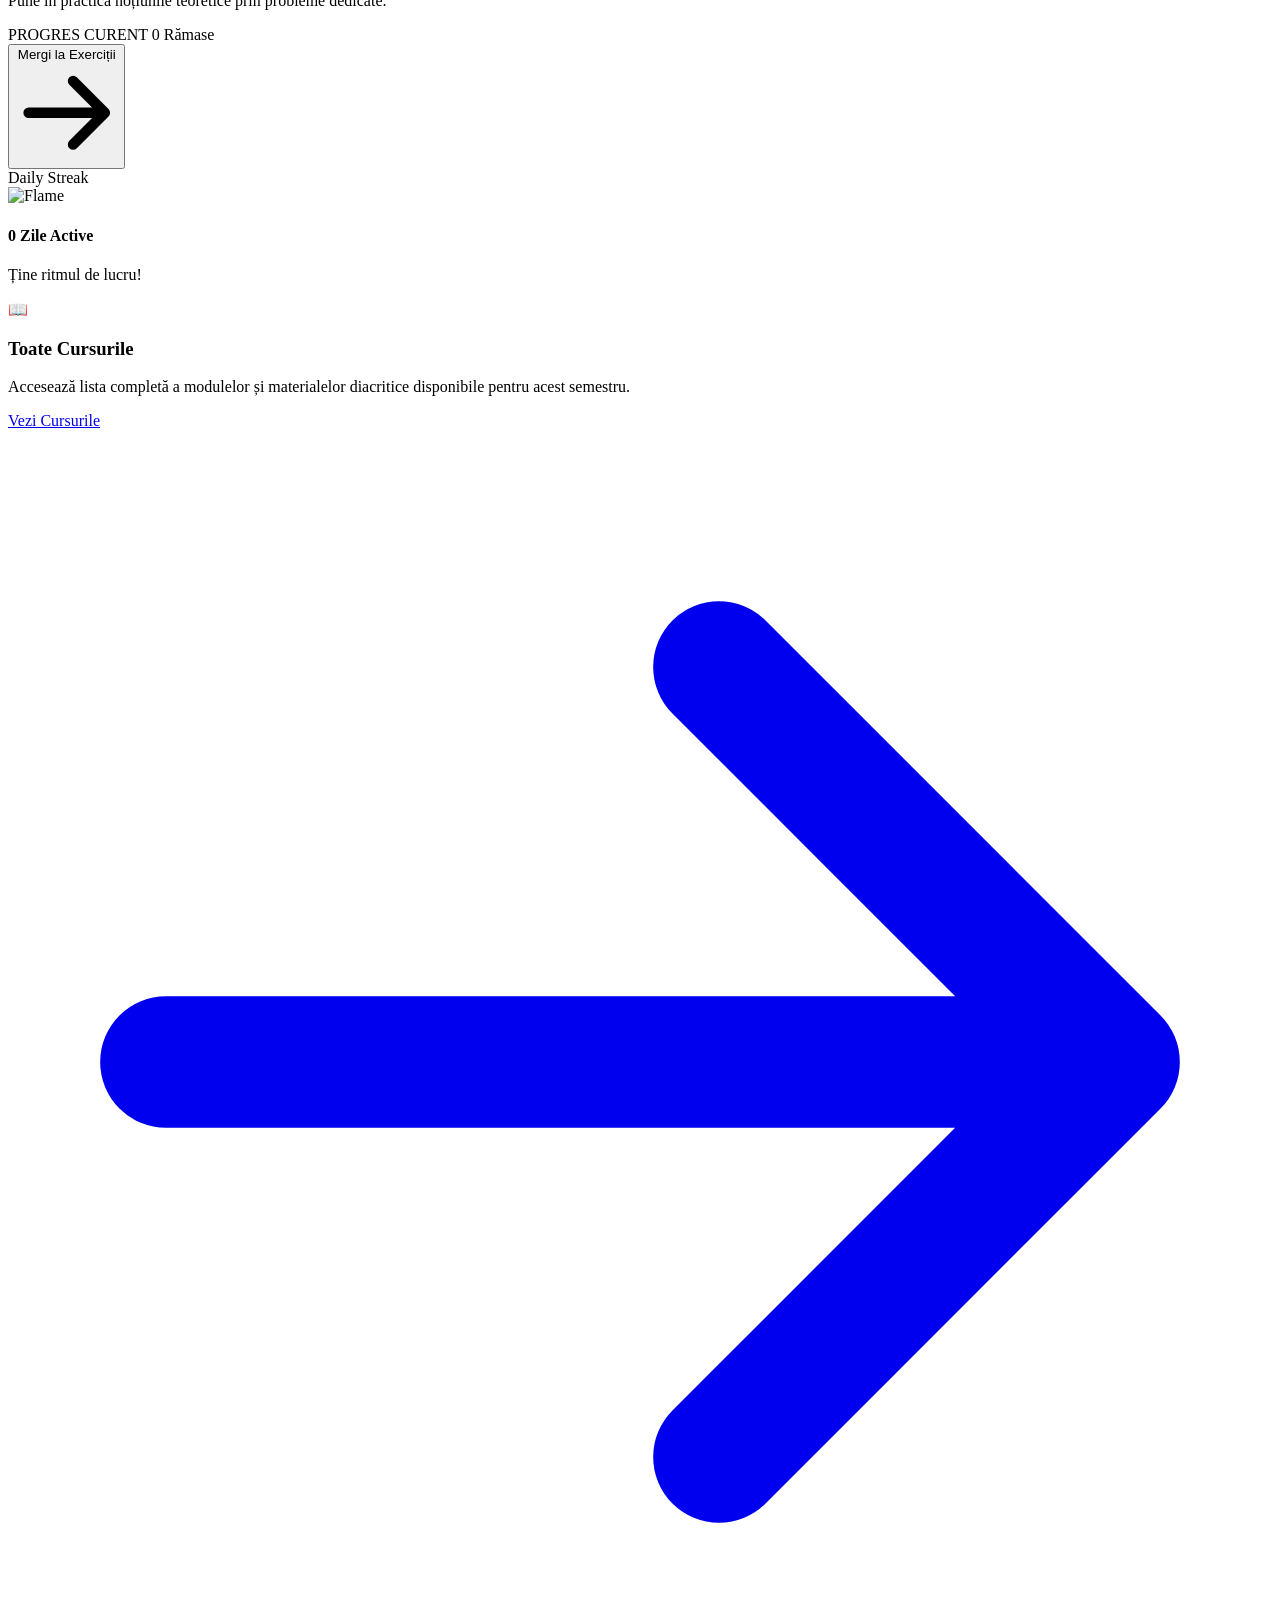
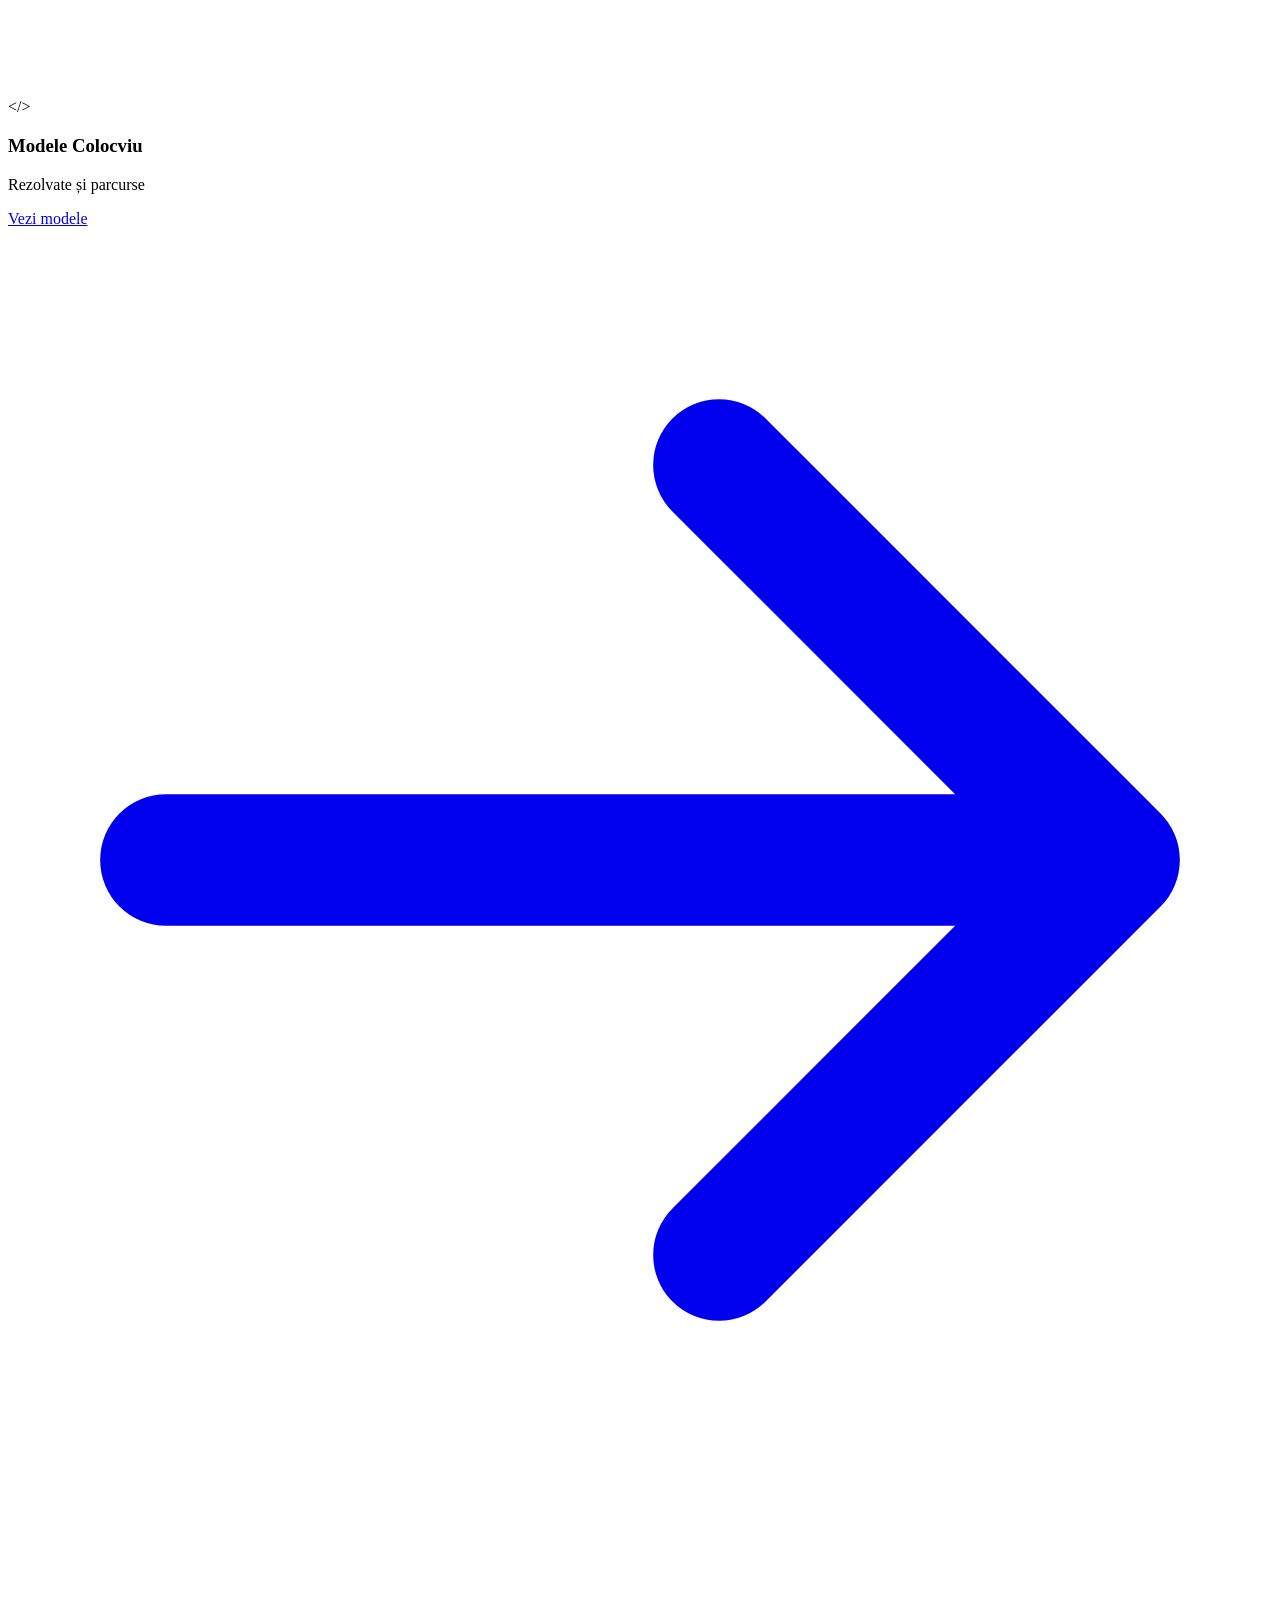
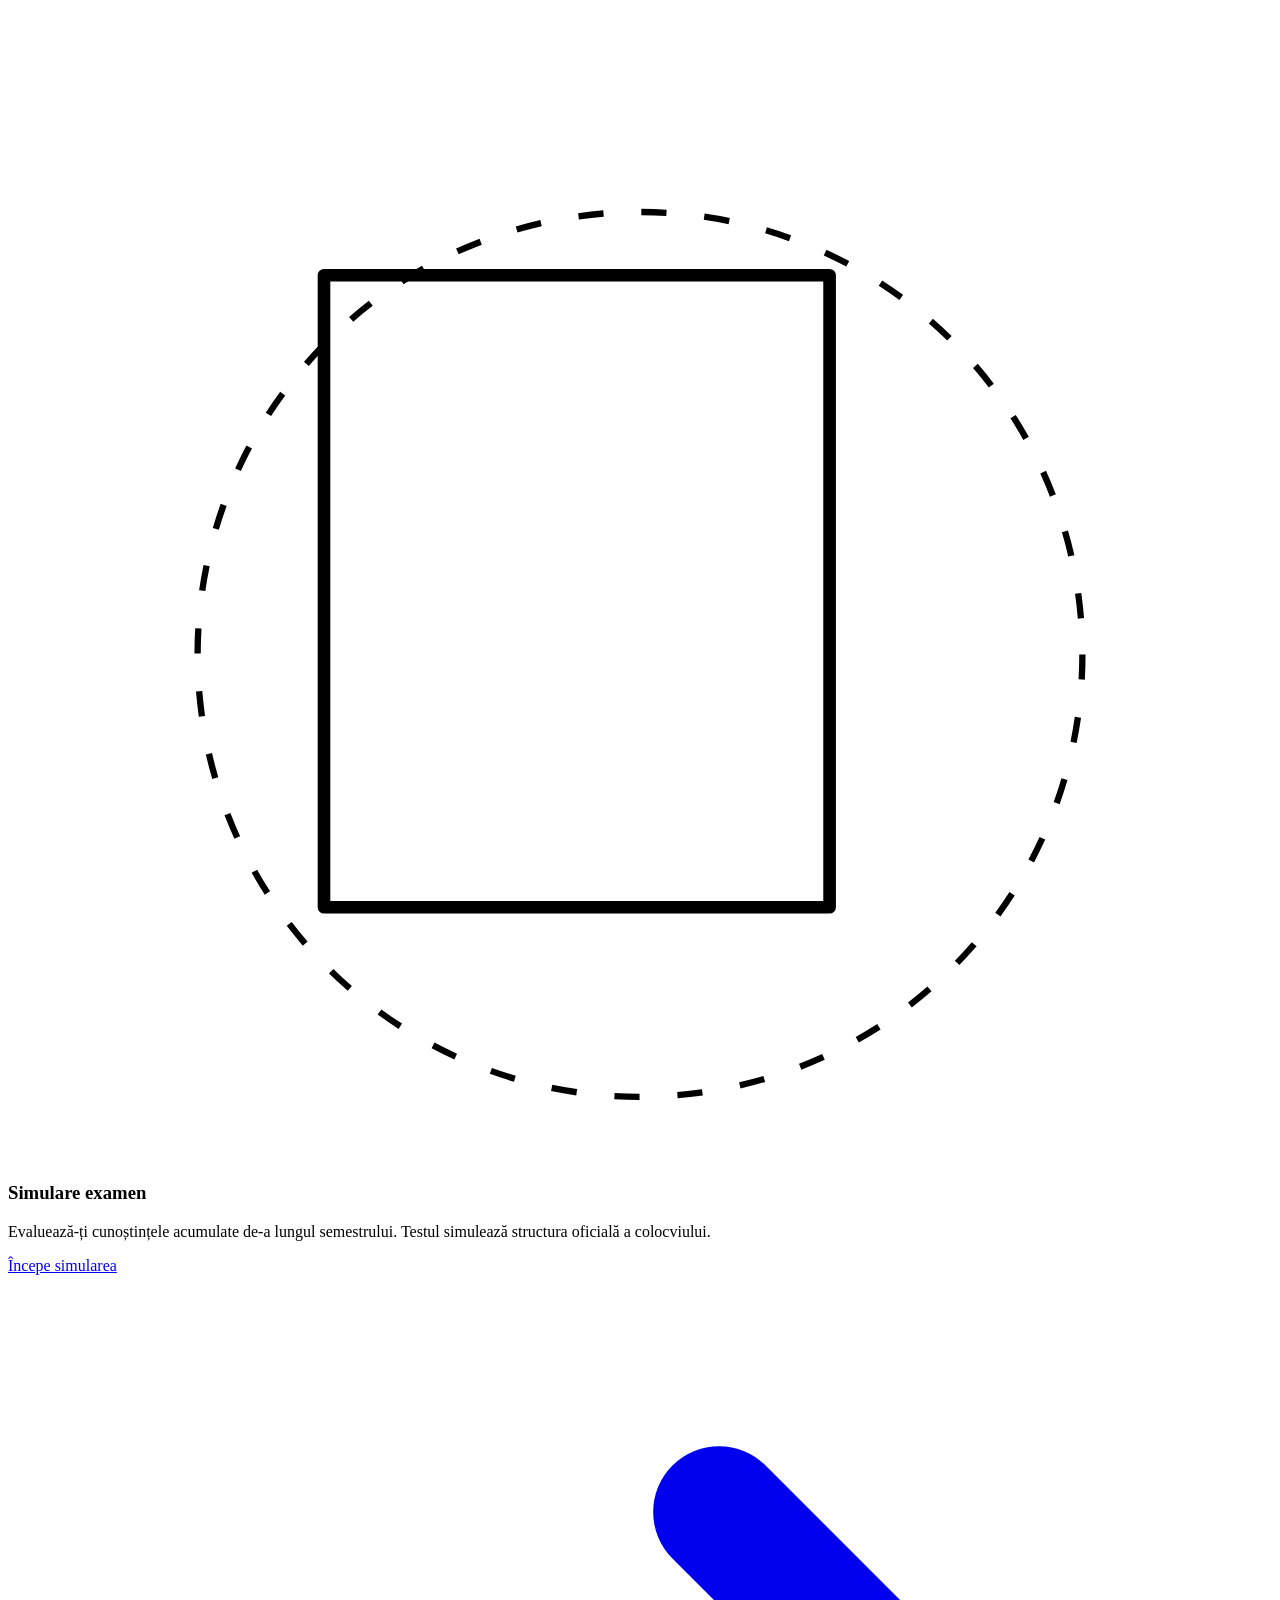
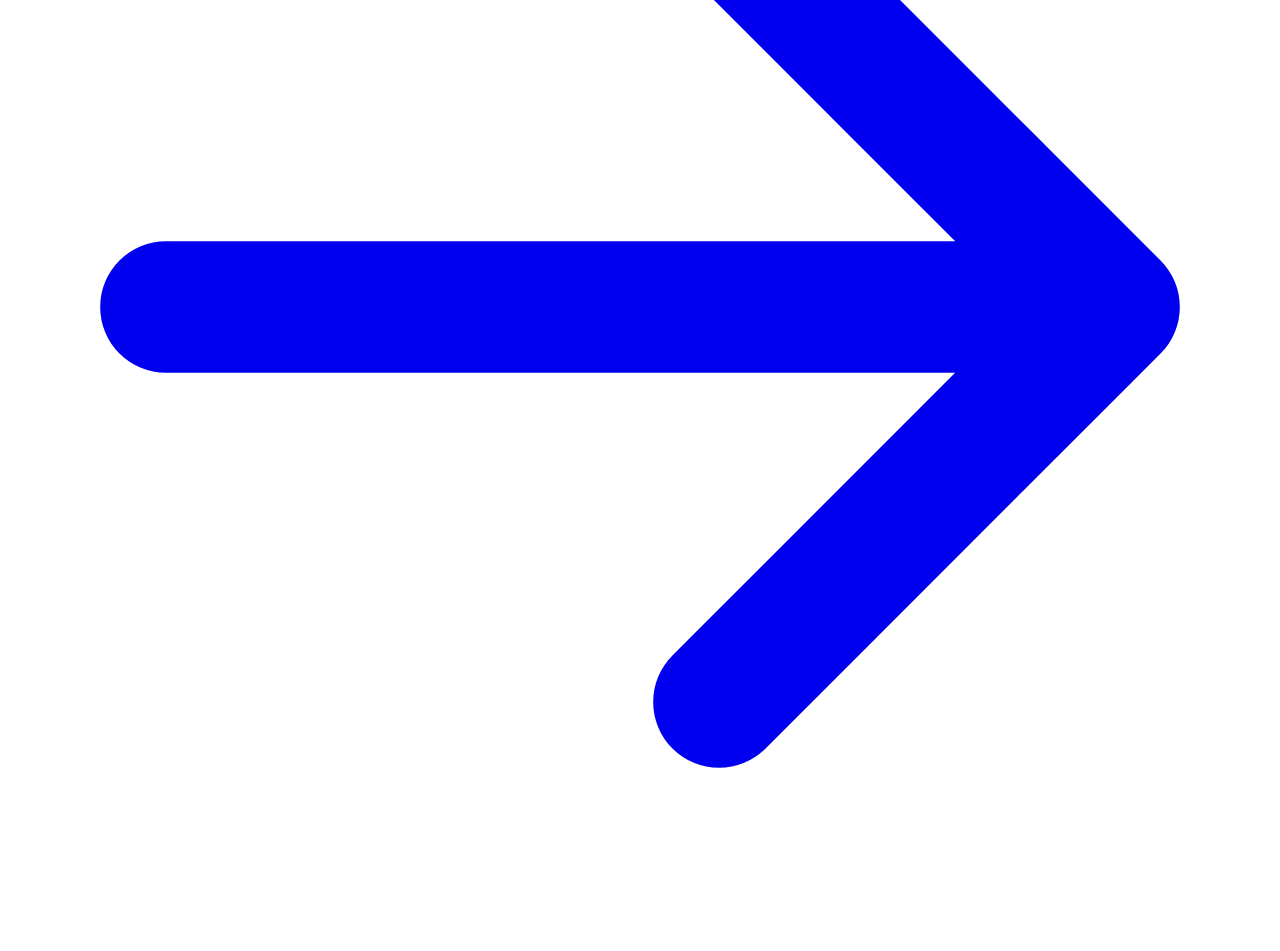
==== commit d8132bfc: "Dashboard nou" ====
--- a/index.html
+++ b/index.html
@@ -7,7 +7,7 @@
     
     <link rel="preconnect" href="https://fonts.googleapis.com">
     <link rel="preconnect" href="https://fonts.gstatic.com" crossorigin>
-    <link href="https://fonts.googleapis.com/css2?family=Dancing+Script:wght@500;700&family=JetBrains+Mono:wght@400;700;800&family=Plus+Jakarta+Sans:wght@400;500;600;700;800&display=swap" rel="stylesheet">
+    <link href="https://fonts.googleapis.com/css2?family=Playfair+Display:ital,wght@1,600;1,700&family=Plus+Jakarta+Sans:wght@400;500;600;700;800&display=swap" rel="stylesheet">
 
     <script src="https://cdn.tailwindcss.com"></script>
     <script>
@@ -16,8 +16,7 @@
                 extend: {
                     fontFamily: {
                         sans: ['"Plus Jakarta Sans"', 'sans-serif'],
-                        mono: ['"JetBrains Mono"', 'monospace'],
-                        titluCursiv: ['"Dancing Script"', 'cursive'],
+                        titluFinut: ['"Playfair Display"', 'serif'],
                     }
                 }
             }
@@ -55,7 +54,7 @@
             <div class="absolute -top-24 -left-24 w-52 h-52 bg-cyan-500/10 rounded-full blur-3xl pointer-events-none"></div>
             
             <div class="relative z-10">
-                <h1 class="text-4xl text-white tracking-wide font-bold bg-gradient-to-r from-white via-slate-100 to-cyan-100 bg-clip-text text-transparent">
+                <h1 class="text-4xl text-white tracking-wide font-titluFinut bg-gradient-to-r from-white via-slate-100 to-cyan-100 bg-clip-text text-transparent">
                     Curs POO
                 </h1>
                 <p class="text-sm text-cyan-200/60 mt-1">Platformă interactivă pentru studiul Programării Orientate pe Obiecte.</p>
@@ -69,7 +68,7 @@
                 
                 <div class="relative z-10 flex flex-col items-center h-full w-full justify-between flex-1">
                     <div class="w-full text-center">
-                        <span class="text-4xl text-white font-titluCursiv tracking-wide block font-bold">
+                        <span class="text-3xl text-white font-titluFinut italic tracking-wide block font-semibold">
                             Progresul tău
                         </span>
                     </div>
@@ -96,13 +95,13 @@
                             </svg>
 
                             <div class="absolute text-center">
-                                <span id="percentage-text" class="text-2xl font-black tracking-tight text-white drop-shadow font-mono">
+                                <span id="percentage-text" class="text-2xl font-black tracking-tight text-white drop-shadow font-sans">
                                     0%
                                 </span>
                             </div>
                         </div>
 
-                        <span id="module-text" class="text-xs bg-white/20 text-white font-bold px-3 py-1 rounded-full font-mono mt-4 shadow-sm">
+                        <span id="module-text" class="text-xs bg-white/20 text-white font-bold px-3 py-1 rounded-full font-sans mt-4 shadow-sm">
                             Încărcare...
                         </span>
                     </div>
@@ -113,12 +112,12 @@
                 <div class="absolute -right-16 -bottom-16 w-64 h-64 bg-blue-500/10 rounded-full pointer-events-none transform rotate-45"></div>
                 
                 <div class="relative z-10 flex-1 flex flex-col">
-                    <span class="text-4xl text-blue-100 font-titluCursiv tracking-wide block mb-4 font-bold">Traseul tău de învățare</span>
+                    <span class="text-3xl text-blue-100 font-titluFinut italic tracking-wide block mb-4 font-semibold">Traseul tău de învățare</span>
                     
                     <div class="relative pl-8 border-l-2 border-blue-800/40 space-y-4 ml-2 flex-1 flex flex-col justify-center">
                         <div class="relative group/item">
                             <div class="absolute -left-[41px] top-1.5 w-4 h-4 rounded-full bg-sky-400"></div>
-                            <div class="text-[10px] text-blue-300 font-bold uppercase tracking-wide font-mono">Lecția anterioară</div>
+                            <div class="text-[10px] text-blue-300 font-bold uppercase tracking-wide font-sans">Lecția anterioară</div>
                             <h4 id="modul-anterior" class="text-sm font-semibold text-blue-300/60 line-through">-</h4>
                         </div>
 
@@ -126,13 +125,13 @@
                             <div class="absolute -left-[41px] top-1.5 w-4 h-4 rounded-full border-2 border-sky-400 flex items-center justify-center">
                                 <div class="w-1.5 h-1.5 rounded-full bg-sky-400"></div>
                             </div>
-                            <div class="text-[10px] text-sky-300 font-bold uppercase tracking-wide font-mono">În curs de parcurgere</div>
+                            <div class="text-[10px] text-sky-300 font-bold uppercase tracking-wide font-sans">În curs de parcurgere</div>
                             <h4 id="modul-curent" class="text-sm font-semibold text-white">-</h4>
                         </div>
 
                         <div class="relative group/item">
                             <div class="absolute -left-[41px] top-1.5 w-4 h-4 rounded-full border-2 border-sky-400/40"></div>
-                            <div class="text-[10px] text-blue-300 font-bold uppercase tracking-wide font-mono">Următoarea lecție</div>
+                            <div class="text-[10px] text-blue-300 font-bold uppercase tracking-wide font-sans">Următoarea lecție</div>
                             <h4 id="modul-urmator" class="text-sm font-semibold text-blue-200">-</h4>
                         </div>
                     </div>
@@ -149,34 +148,26 @@
             </div>
 
             <div class="premium-card bg-gradient-to-br from-[#10b981] to-[#14b8a6] text-white rounded-3xl p-8 shadow-xl shadow-emerald-900/5 md:col-span-2 flex flex-col justify-between min-h-[320px] h-full relative overflow-hidden group/card">
-    
                 <div class="absolute right-4 bottom-2 text-white pointer-events-none z-0 transition-transform duration-700 ease-out group-hover/card:scale-105 select-none">
                     <svg class="w-56 h-56 md:w-64 md:h-64 opacity-15" viewBox="0 0 100 100" fill="none" stroke="currentColor" stroke-width="0.8">
                         <circle cx="80" cy="80" r="30" stroke="currentColor" stroke-dasharray="1 4" stroke-width="0.5" />
                         <circle cx="80" cy="80" r="45" stroke="currentColor" stroke-dasharray="2 2" stroke-width="0.3" />
-                        
                         <path d="M25 40 L15 48 L25 56" stroke-width="1.2" stroke-linecap="round" stroke-linejoin="round"/>
                         <path d="M35 40 L45 48 L35 56" stroke-width="1.2" stroke-linecap="round" stroke-linejoin="round"/>
                         <line x1="32" y1="38" x2="28" y2="58" stroke-width="1.2" stroke-linecap="round"/>
-                        
-                        <line x1="15" y1="66" x2="45" y2="66" stroke-width="1" stroke-linecap="round" opacity="0.7"/>
-                        <line x1="15" y1="72" x2="35" y2="72" stroke-width="1" stroke-linecap="round" opacity="0.7"/>
-                        <line x1="20" y1="78" x2="55" y2="78" stroke-width="1" stroke-linecap="round" opacity="0.5"/>
                     </svg>
                 </div>
             
                 <div class="relative z-10">
-                    <h2 class="text-4xl text-white font-titluCursiv tracking-wide block font-bold">
-                        Exerciții Capitol
-                    </h2>
+                    <h2 class="text-3xl text-white font-titluFinut italic tracking-wide block font-semibold">Exerciții Capitol</h2>
                     <p class="text-xs text-emerald-100/70 font-sans mt-1">Pune în practică noțiunile teoretice prin probleme dedicate.</p>
                 </div>
             
                 <div class="relative z-10 flex flex-col sm:flex-row items-end sm:items-center gap-6 w-full pt-6 border-t border-white/10">
                     <div class="flex-1 w-full">
-                        <div class="flex justify-between items-center text-[10px] font-bold text-teal-100 uppercase tracking-widest mb-2 font-mono">
+                        <div class="flex justify-between items-center text-[10px] font-bold text-teal-100 uppercase tracking-widest mb-2 font-sans">
                             <span>PROGRES CURENT</span>
-                            <span id="exercitii-ramase-text" class="text-white font-bold font-mono">0 Rămase</span>
+                            <span id="exercitii-ramase-text" class="text-white font-bold font-sans">0 Rămase</span>
                         </div>
                         <div class="w-full h-3 bg-white/20 rounded-full overflow-hidden shadow-inner backdrop-blur-sm">
                             <div id="exercitii-progress-bar" class="h-full bg-white rounded-full transition-[width] duration-500 shadow-md" style="width: 0%"></div>
@@ -194,14 +185,11 @@
 
             <div class="premium-card bg-gradient-to-br from-[#f97316] to-[#ea580c] text-white rounded-3xl p-6 shadow-xl shadow-orange-950/30 md:col-span-1 flex flex-col justify-between min-h-[320px] h-full relative overflow-hidden">
                 <div class="absolute -left-10 -bottom-10 w-32 h-32 bg-white/10 rounded-full blur-2xl pointer-events-none"></div>
-                
                 <div>
-                    <span class="text-3xl text-white font-titluCursiv tracking-wide block font-bold text-center">Daily Streak</span>
-                </div>
-
+                    <span class="text-3xl text-white font-titluFinut italic tracking-wide block text-center font-semibold">Daily Streak</span>
+                </div>
                 <div class="relative z-10 flex flex-col items-center justify-center text-center my-auto gap-2">
                     <img src="https://api.iconify.design/solar:fire-linear.svg?color=white" alt="Flame" class="w-12 h-12 mb-1 animatie-flacara filter drop-shadow-[0_2px_8px_rgba(255,255,255,0.2)] object-contain" />
-                    
                     <div>
                         <h4 id="streak-text" class="text-3xl font-black tracking-tight text-white font-sans leading-none text-center">0 Zile Active</h4>
                         <p class="text-[13px] text-orange-100/70 font-normal tracking-wide mt-1.5 text-center">Ține ritmul de lucru!</p>
@@ -213,7 +201,7 @@
                 <div class="premium-card bg-gradient-to-br from-[#db2777] to-[#ec4899] rounded-3xl p-6 flex flex-col justify-between text-white shadow-xl shadow-pink-900/10 min-h-[320px] h-full">
                     <div class="absolute right-2 -top-2 text-[100px] text-white/15 select-none pointer-events-none leading-none z-0">📖</div>
                     <div class="relative z-10 space-y-2 max-w-[85%]">
-                        <h3 class="text-3xl text-white font-titluCursiv tracking-wide font-bold">Toate Cursurile</h3>
+                        <h3 class="text-3xl text-white font-titluFinut italic tracking-wide font-semibold">Toate Cursurile</h3>
                         <p class="text-sm text-pink-100 opacity-90 font-sans">Accesează lista completă a modulelor și materialelor diacritice disponibile pentru acest semestru.</p>
                     </div>
                     <div class="relative z-10 pt-4">
@@ -227,9 +215,9 @@
                 </div>
 
                 <div class="premium-card bg-gradient-to-br from-[#06b6d4] to-[#0891b2] rounded-3xl p-6 flex flex-col justify-between text-white shadow-xl shadow-cyan-900/10 min-h-[320px] h-full">
-                    <div class="absolute right-4 top-[10px] text-[90px] text-white/15 select-none pointer-events-none font-mono font-bold leading-none z-0">&lt;/&gt;</div>
+                    <div class="absolute right-4 top-[10px] text-[90px] text-white/15 select-none pointer-events-none font-sans font-bold leading-none z-0">&lt;/&gt;</div>
                     <div class="relative z-10 space-y-2">
-                        <h3 class="text-3xl text-white font-titluCursiv tracking-wide font-bold">Modele Colocviu</h3>
+                        <h3 class="text-3xl text-white font-titluFinut italic tracking-wide font-semibold">Modele Colocviu</h3>
                         <p class="text-sm text-cyan-100 opacity-90 font-sans">Rezolvate și parcurse</p>
                     </div>
                     <div class="relative z-10 pt-4">
@@ -244,29 +232,17 @@
             </div>
 
             <div class="premium-card bg-gradient-to-br from-[#7e22ce] to-[#6b21a8] text-white rounded-3xl p-8 shadow-xl shadow-purple-900/10 md:col-span-3 flex flex-col justify-between min-h-[320px] h-full relative overflow-hidden group/card">
-    
                 <div class="absolute -right-6 -bottom-10 text-white pointer-events-none z-0 transition-transform duration-700 ease-out group-hover/card:translate-x-2 group-hover/card:-translate-y-2 select-none">
                     <svg class="w-64 h-64 md:w-72 md:h-72 opacity-15" viewBox="0 0 100 100" fill="none" stroke="currentColor" stroke-width="0.8">
                         <circle cx="50" cy="60" r="35" stroke="currentColor" stroke-dasharray="2 3" stroke-width="0.5" />
-                        
                         <path d="M25 30 H65 V80 H25 Z" stroke-width="1" stroke-linecap="round" stroke-linejoin="round"/>
-                        <path d="M55 30 V40 H65" stroke-width="1" stroke-linecap="round" stroke-linejoin="round"/>
-                        
-                        <line x1="32" y1="45" x2="58" y2="45" stroke-linecap="round" />
-                        <line x1="32" y1="53" x2="58" y2="53" stroke-linecap="round" />
-                        <line x1="32" y1="61" x2="48" y2="61" stroke-linecap="round" />
-                        
-                        <g transform="rotate(-15 60 40)">
-                            <line x1="62" y1="20" x2="62" y2="55" stroke-width="1.2" stroke-linecap="round" />
-                            <path d="M62 55 L60 60 L64 60 Z" fill="currentColor" />
-                        </g>
                     </svg>
                 </div>
             
                 <div class="relative z-10 space-y-2 max-w-xl">
-                    <h3 class="text-4xl text-white font-titluCursiv tracking-wide font-bold">Simulare examen</h3>
+                    <h3 class="text-3xl text-white font-titluFinut italic tracking-wide font-semibold">Simulare examen</h3>
                     <p class="text-sm text-purple-100/90 font-sans leading-relaxed">
-                        Evaluează-ți cunoștințele acumulate de-a lungul semestrului. Testul simulează structura oficială a colocviului, oferindu-ți o estimare rapidă a notei pe care o poți obține în sesiunea reală.
+                        Evaluează-ți cunoștințele acumulate de-a lungul semestrului. Testul simulează structura oficială a colocviului.
                     </p>
                 </div>
             
@@ -279,8 +255,7 @@
                     </a>
                 </div>
             </div>
-
-        </div>
+            </div>
     </div>
 
     <script>
@@ -294,10 +269,9 @@
         window.resetProgres = function() {
             try {
                 localStorage.setItem('poo_dashboard_data', JSON.stringify(stareInitialaUtilizator));
-                console.log("%c Progresul a fost resetat!", "color: #10b981; font-weight: bold; font-size: 13px;");
                 initializeazaDashboard();
             } catch (e) {
-                console.error("Eroare la resetare:", e);
+                console.error(e);
             }
         };
 
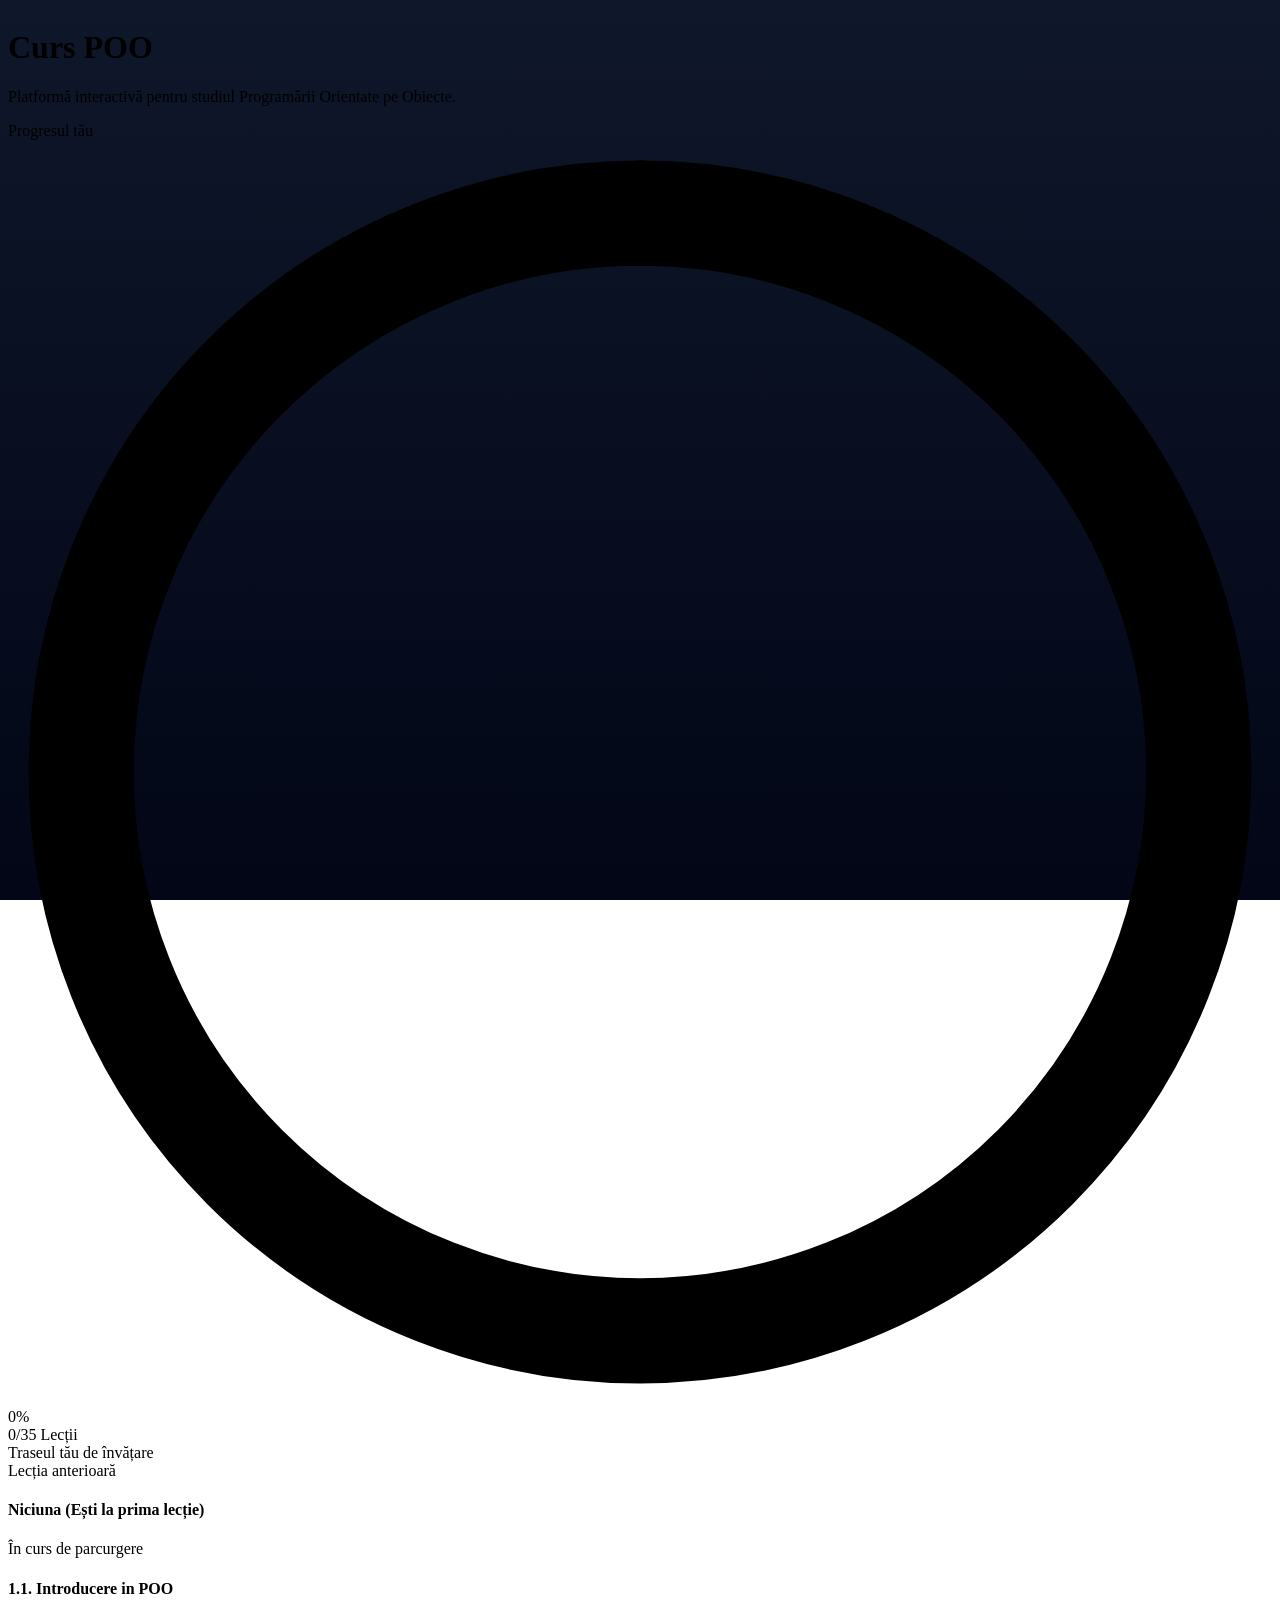
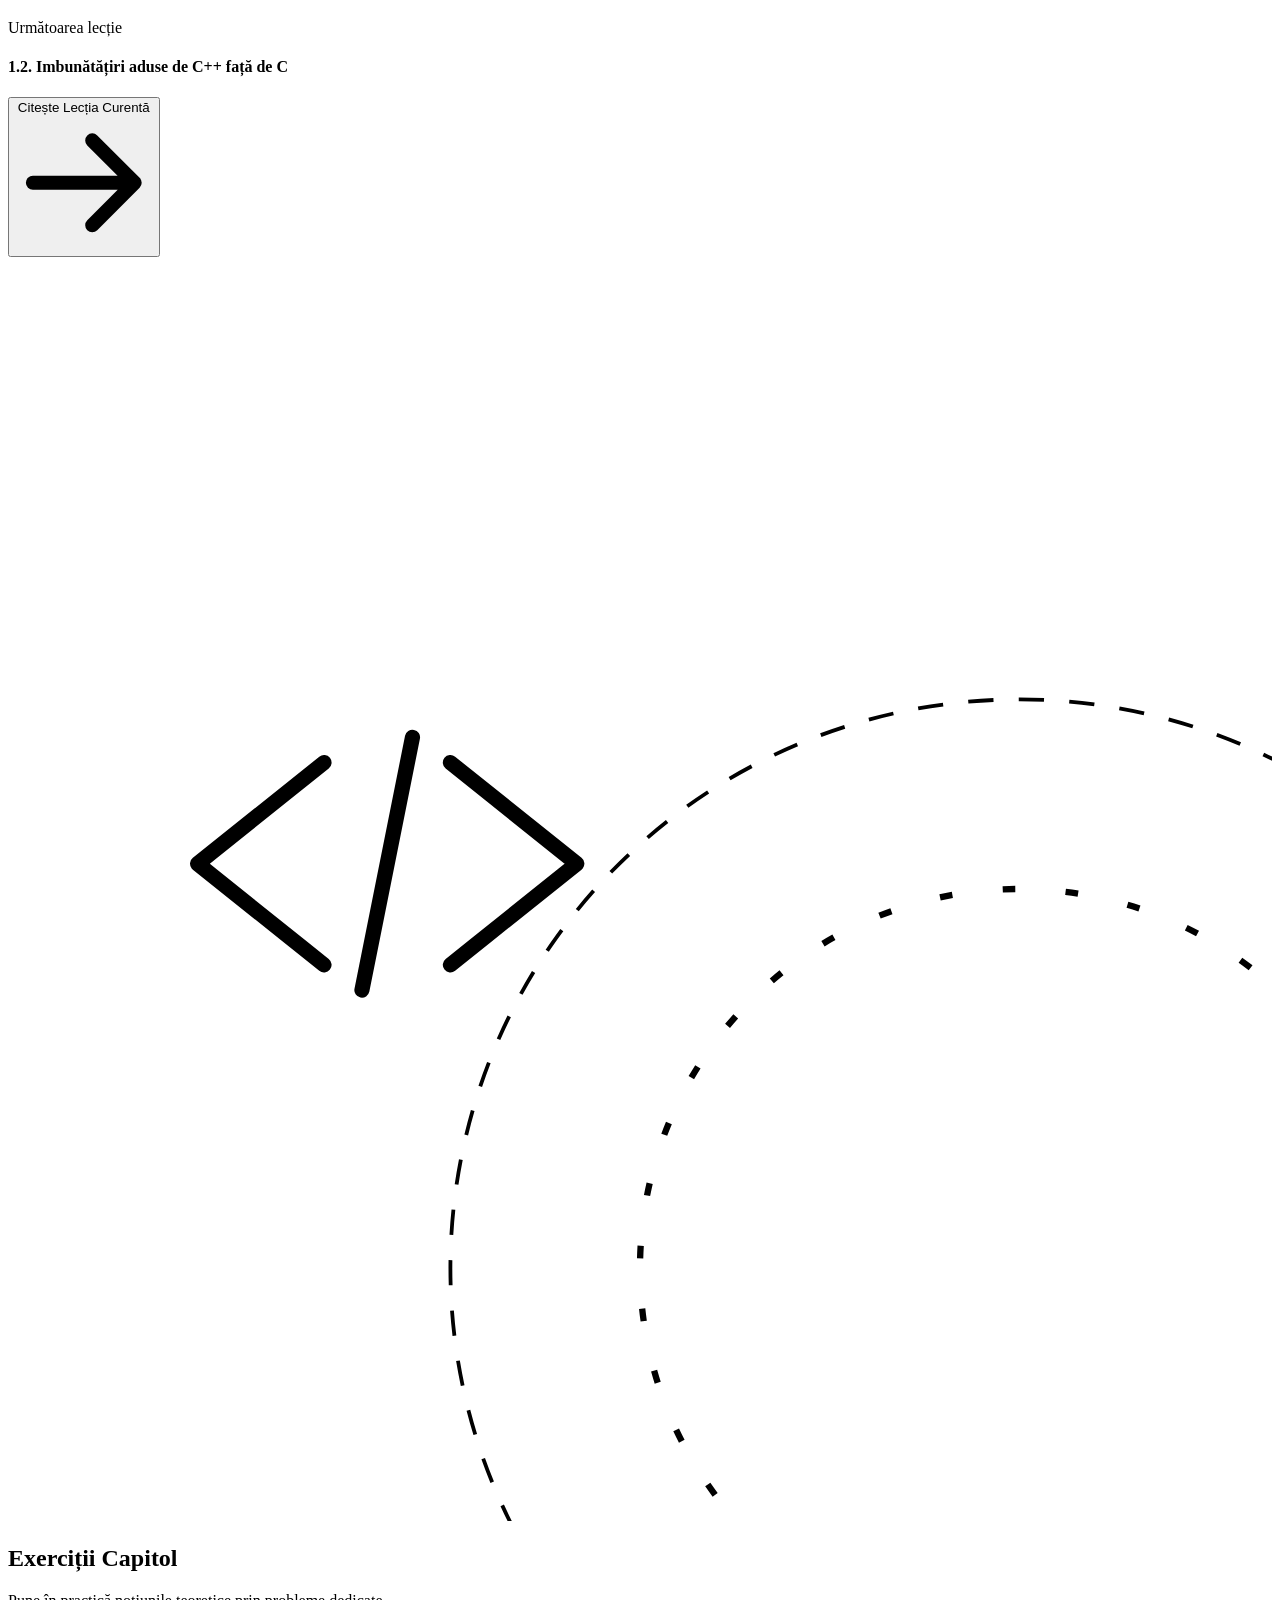
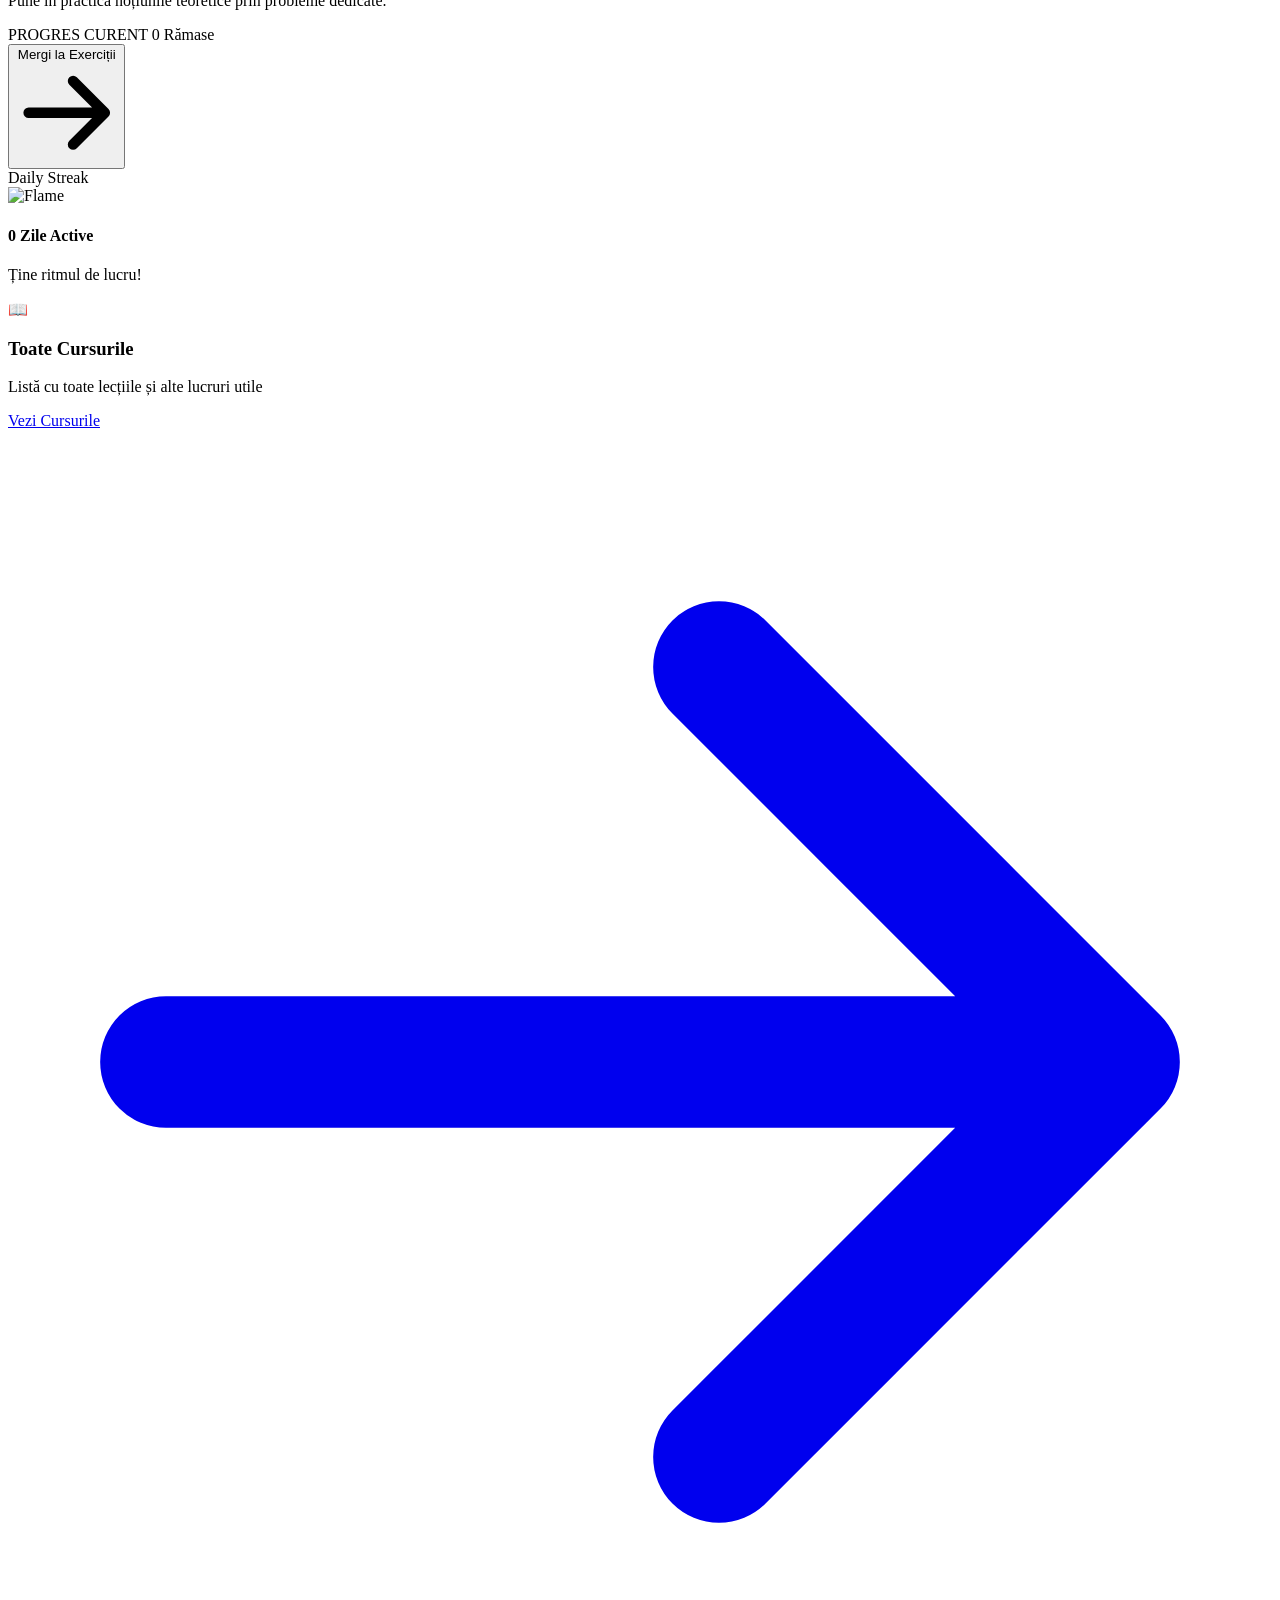
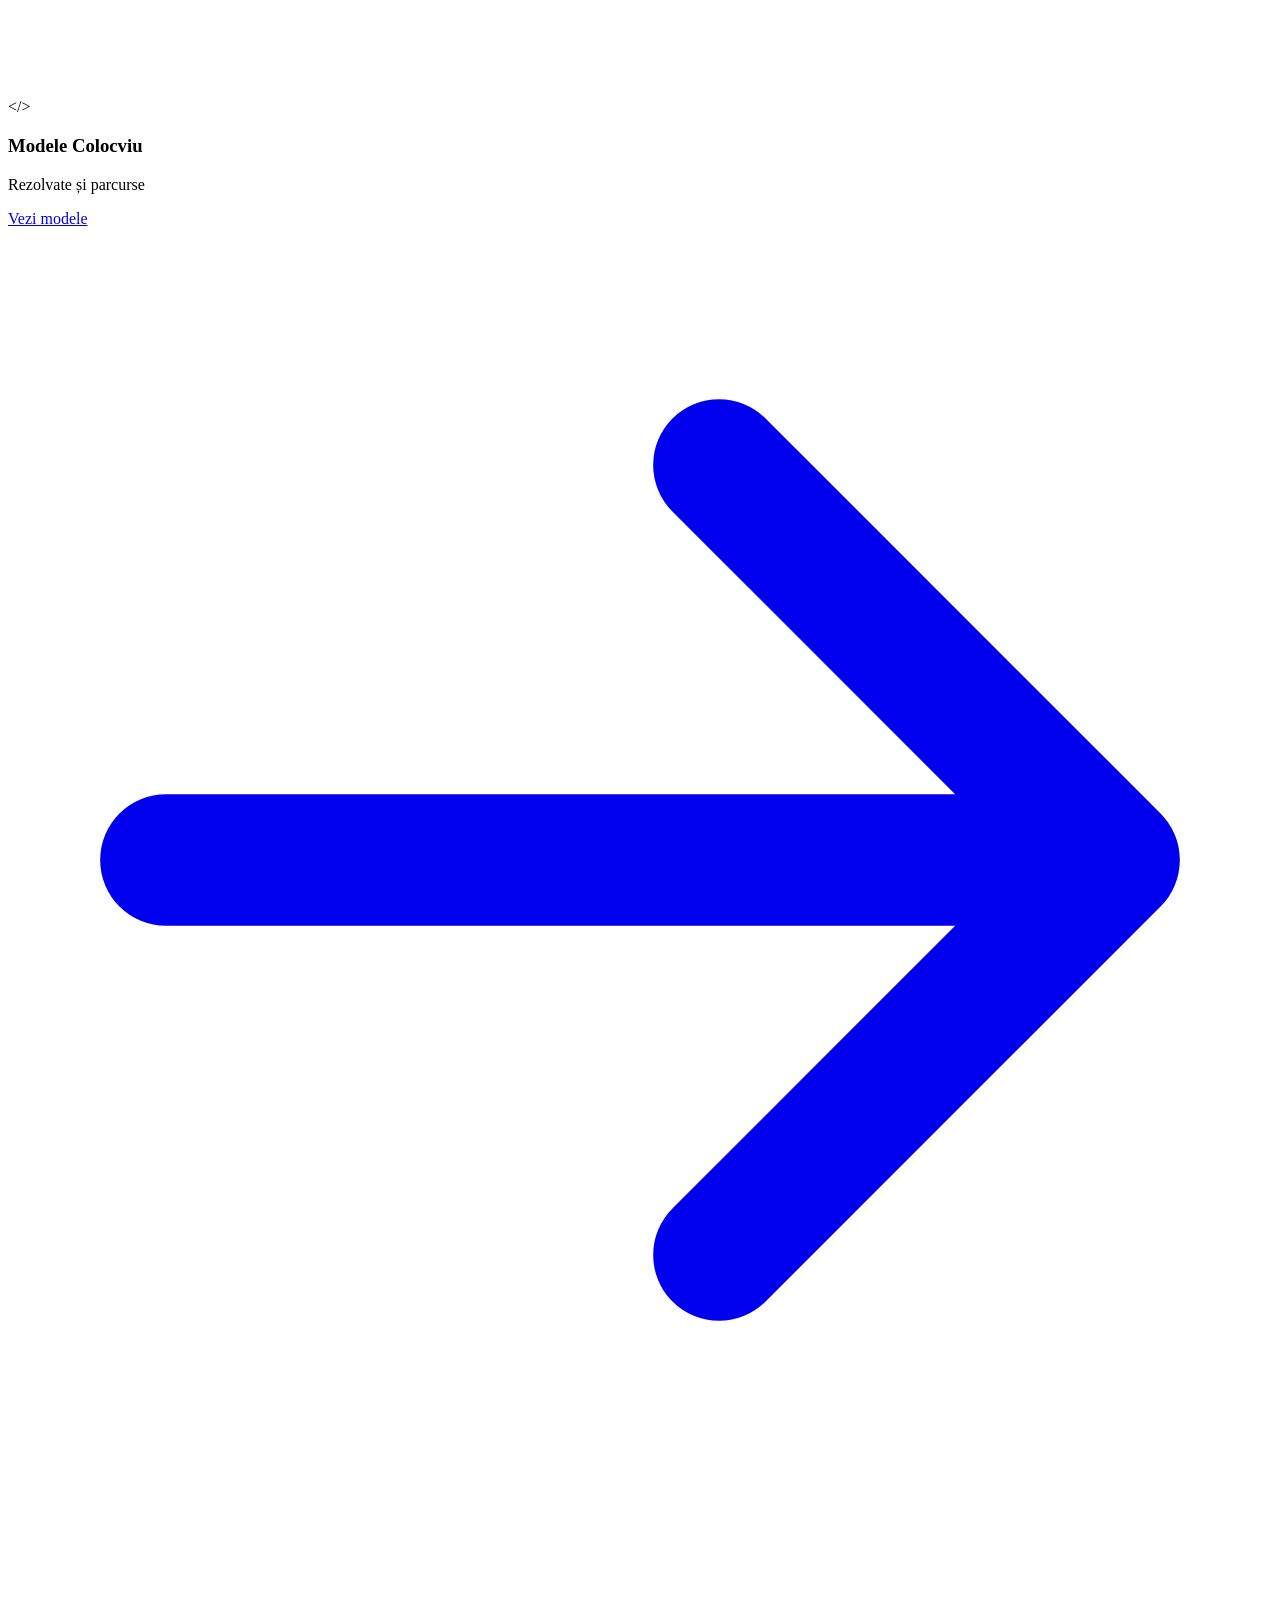
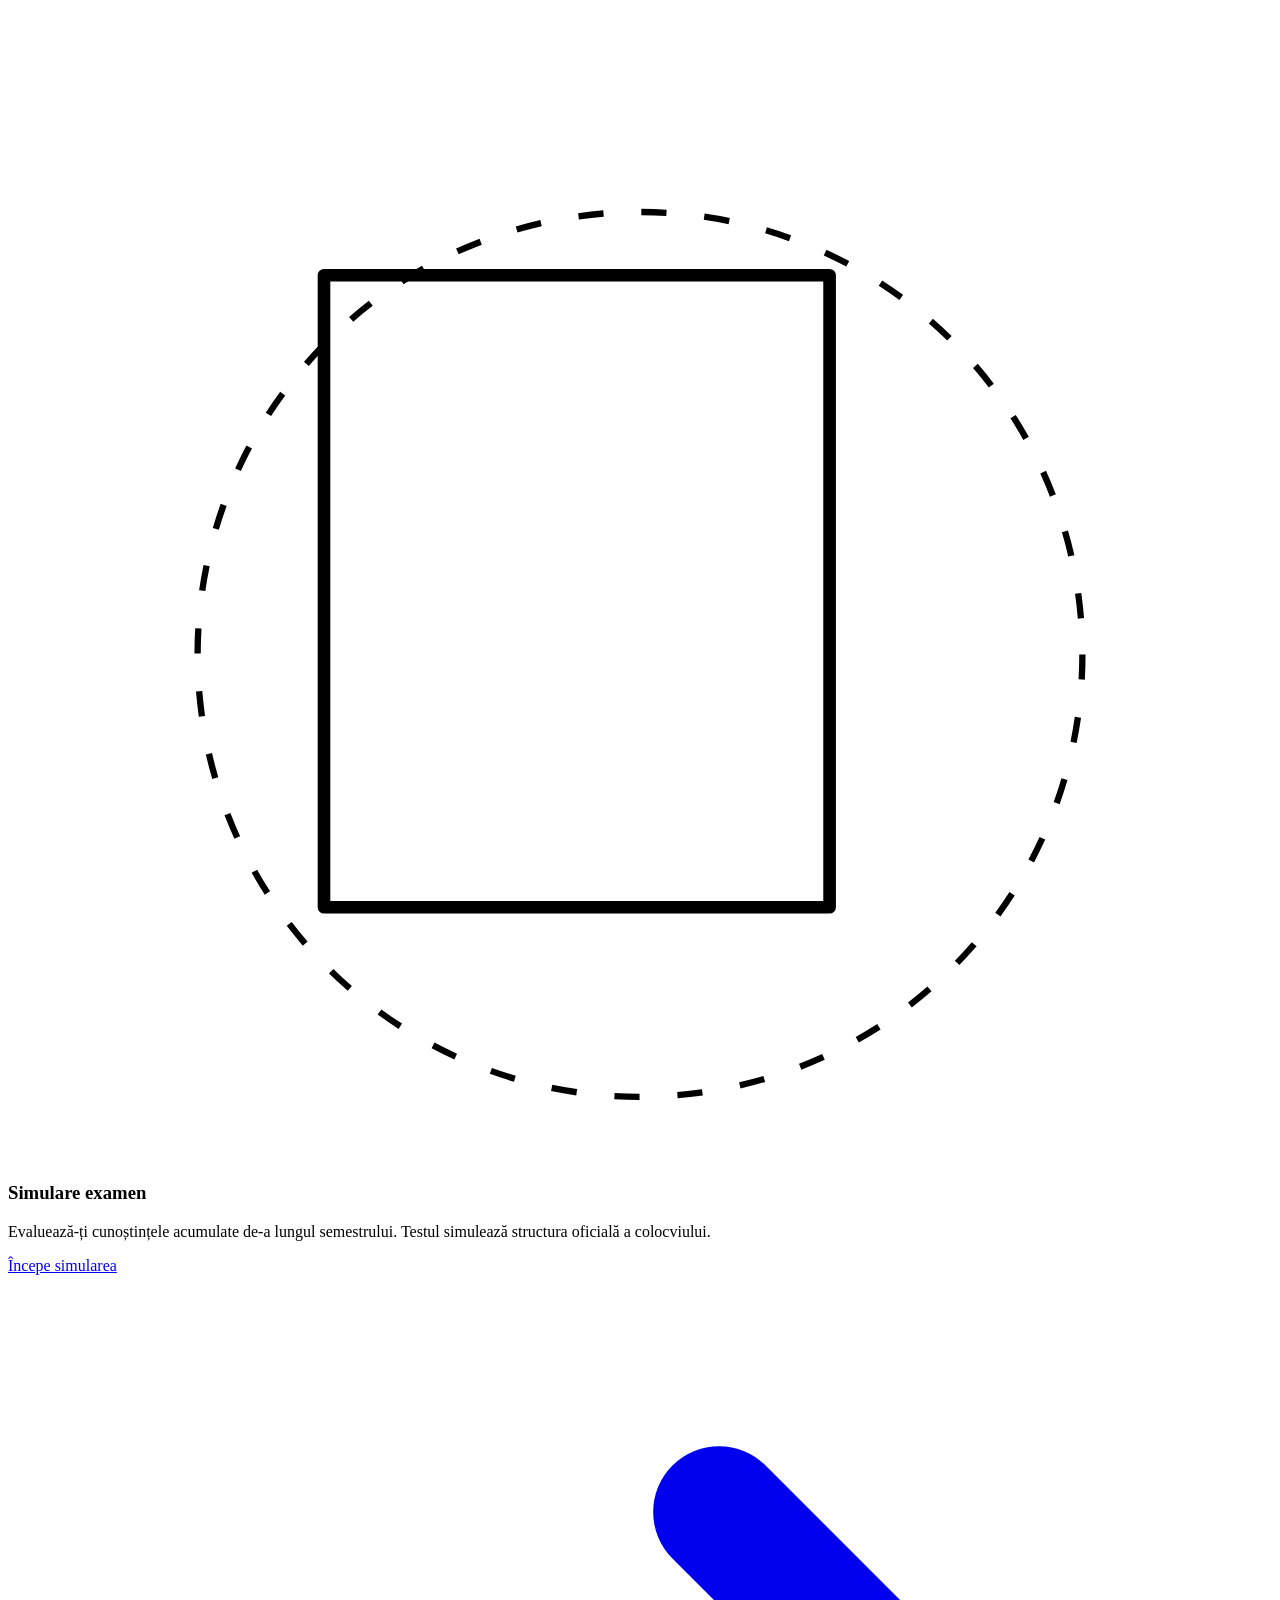
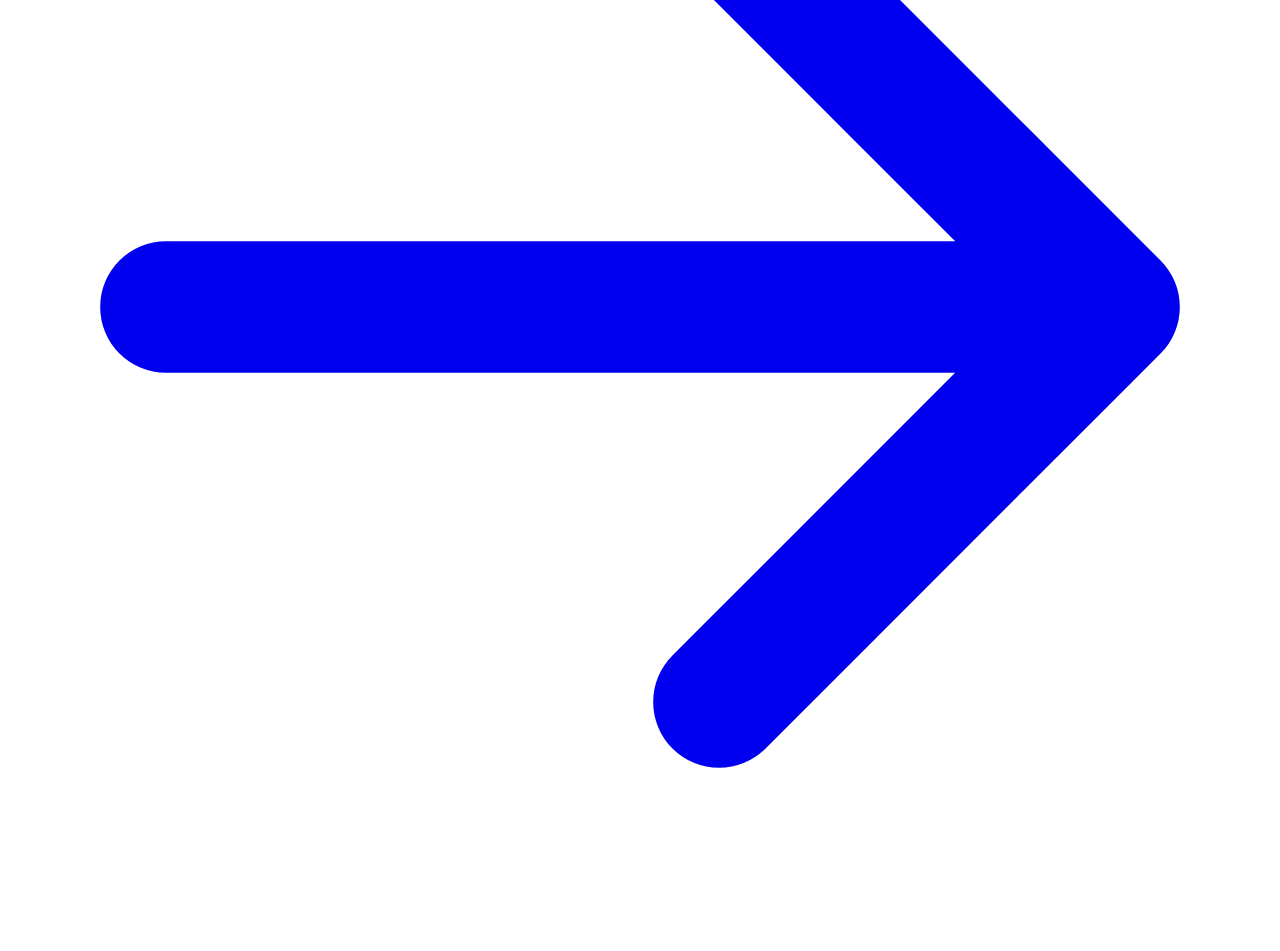
==== commit c7fff5d2: "Prezentare" ====
--- a/index.html
+++ b/index.html
@@ -202,7 +202,7 @@
                     <div class="absolute right-2 -top-2 text-[100px] text-white/15 select-none pointer-events-none leading-none z-0">📖</div>
                     <div class="relative z-10 space-y-2 max-w-[85%]">
                         <h3 class="text-3xl text-white font-titluFinut italic tracking-wide font-semibold">Toate Cursurile</h3>
-                        <p class="text-sm text-pink-100 opacity-90 font-sans">Accesează lista completă a modulelor și materialelor diacritice disponibile pentru acest semestru.</p>
+                        <p class="text-sm text-pink-100 opacity-90 font-sans">Listă cu toate lecțiile și alte lucruri utile</p>
                     </div>
                     <div class="relative z-10 pt-4">
                         <a href="./cursuri.html" class="inline-flex items-center justify-center bg-white text-pink-900 font-bold text-sm px-6 py-2.5 rounded-xl shadow-lg hover:bg-pink-50 transition-all w-full sm:w-auto text-center gap-2 group">
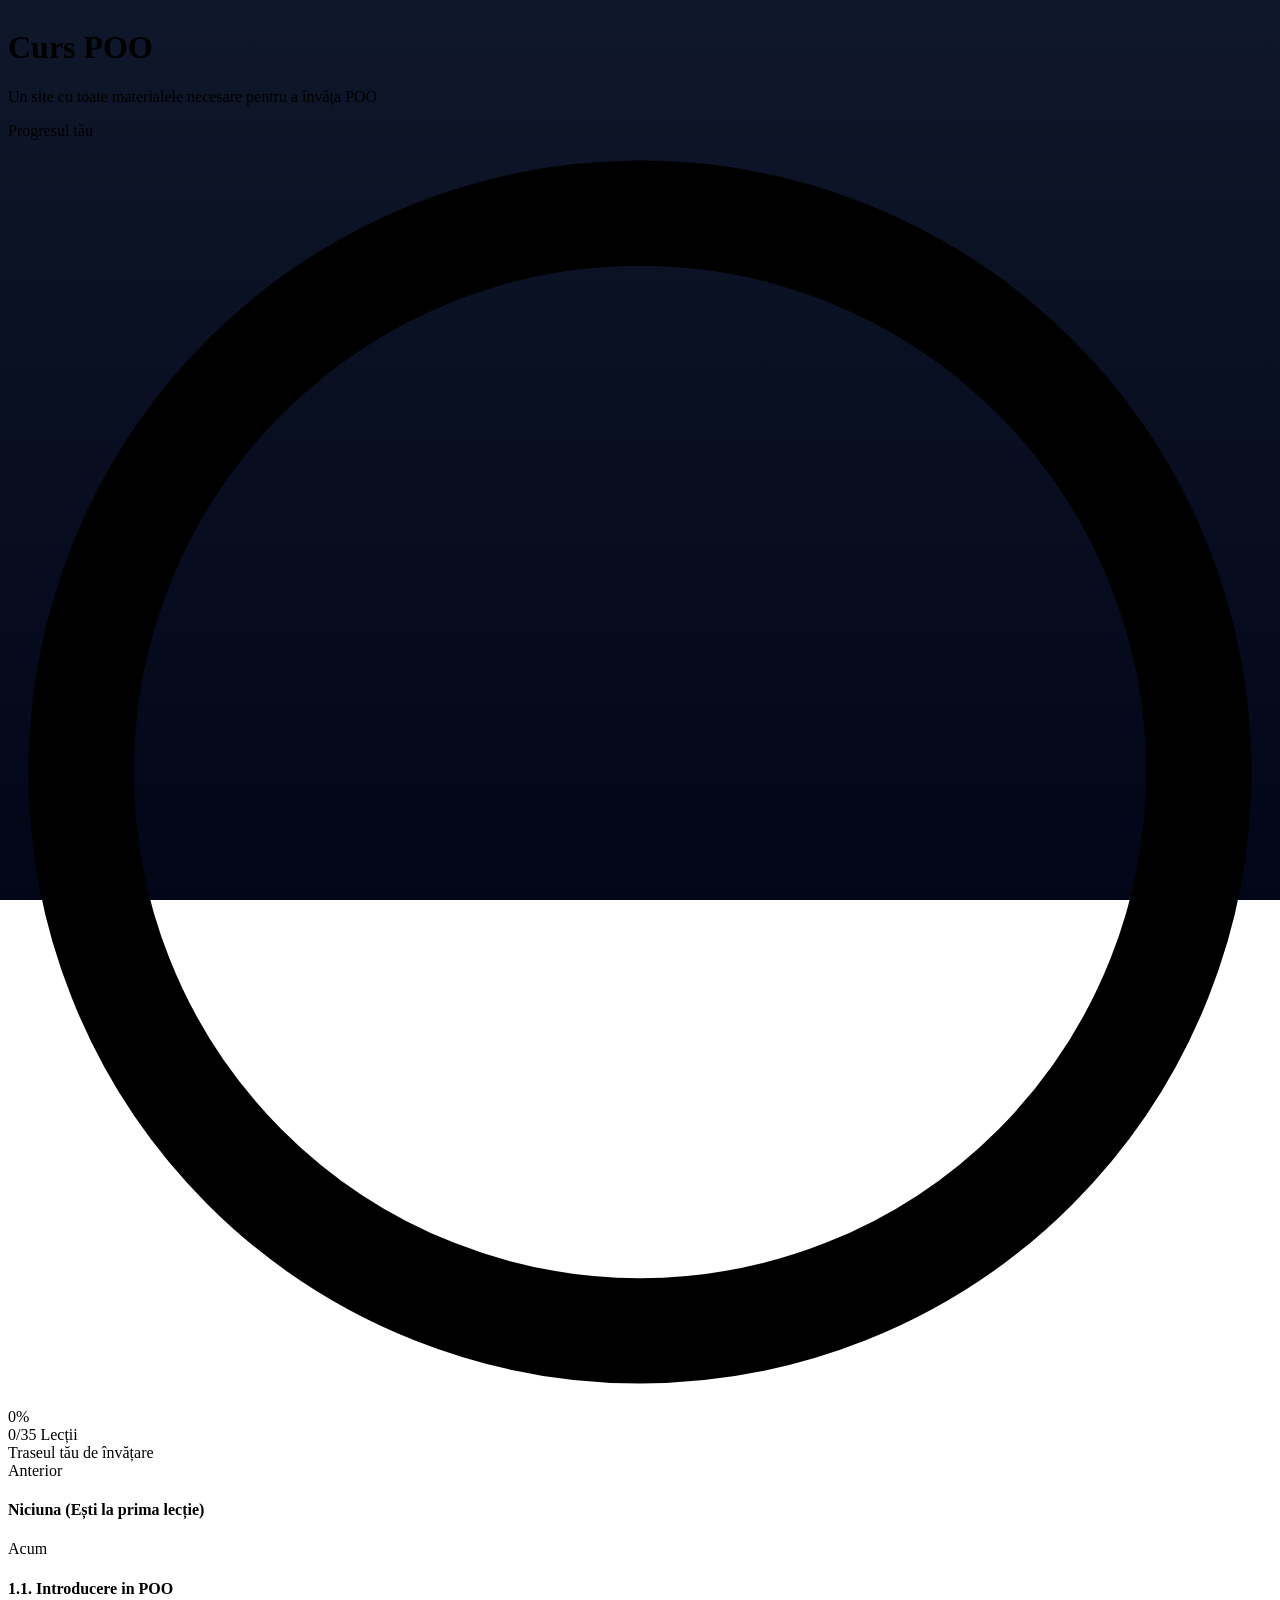
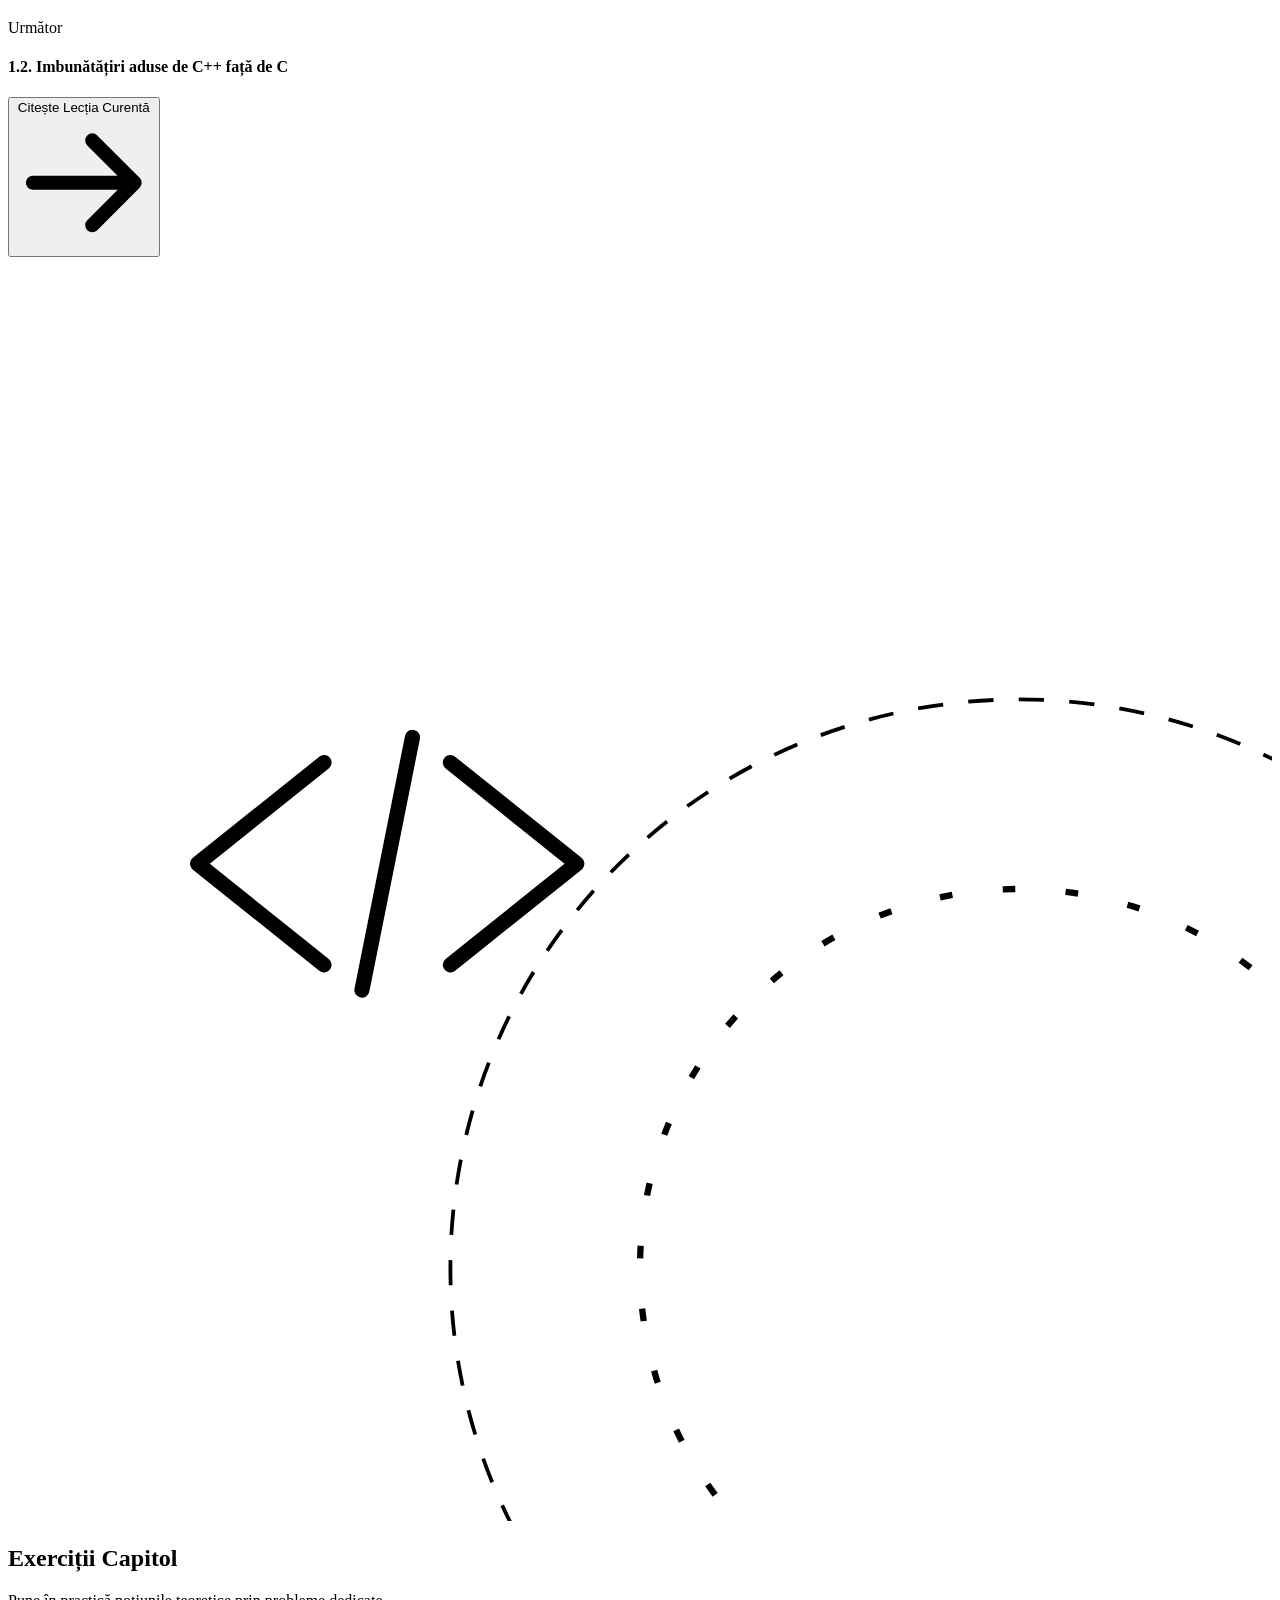
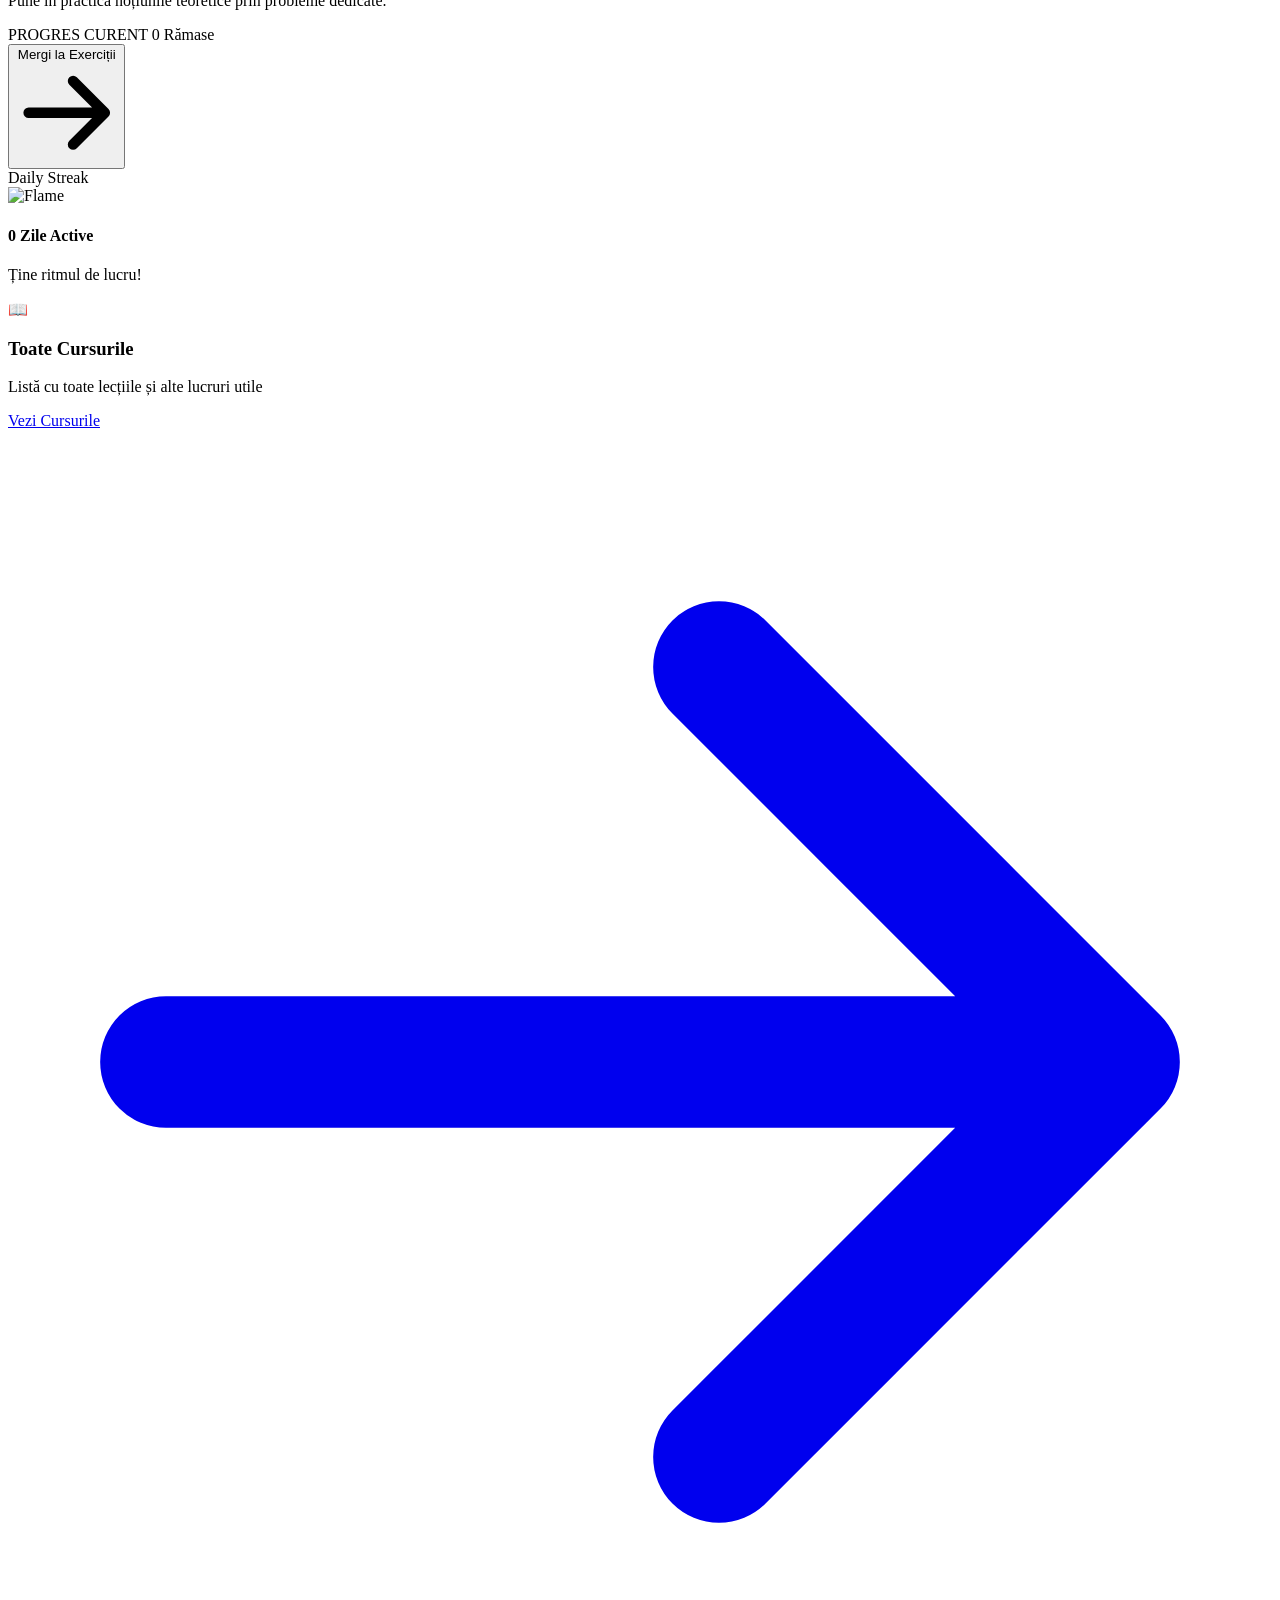
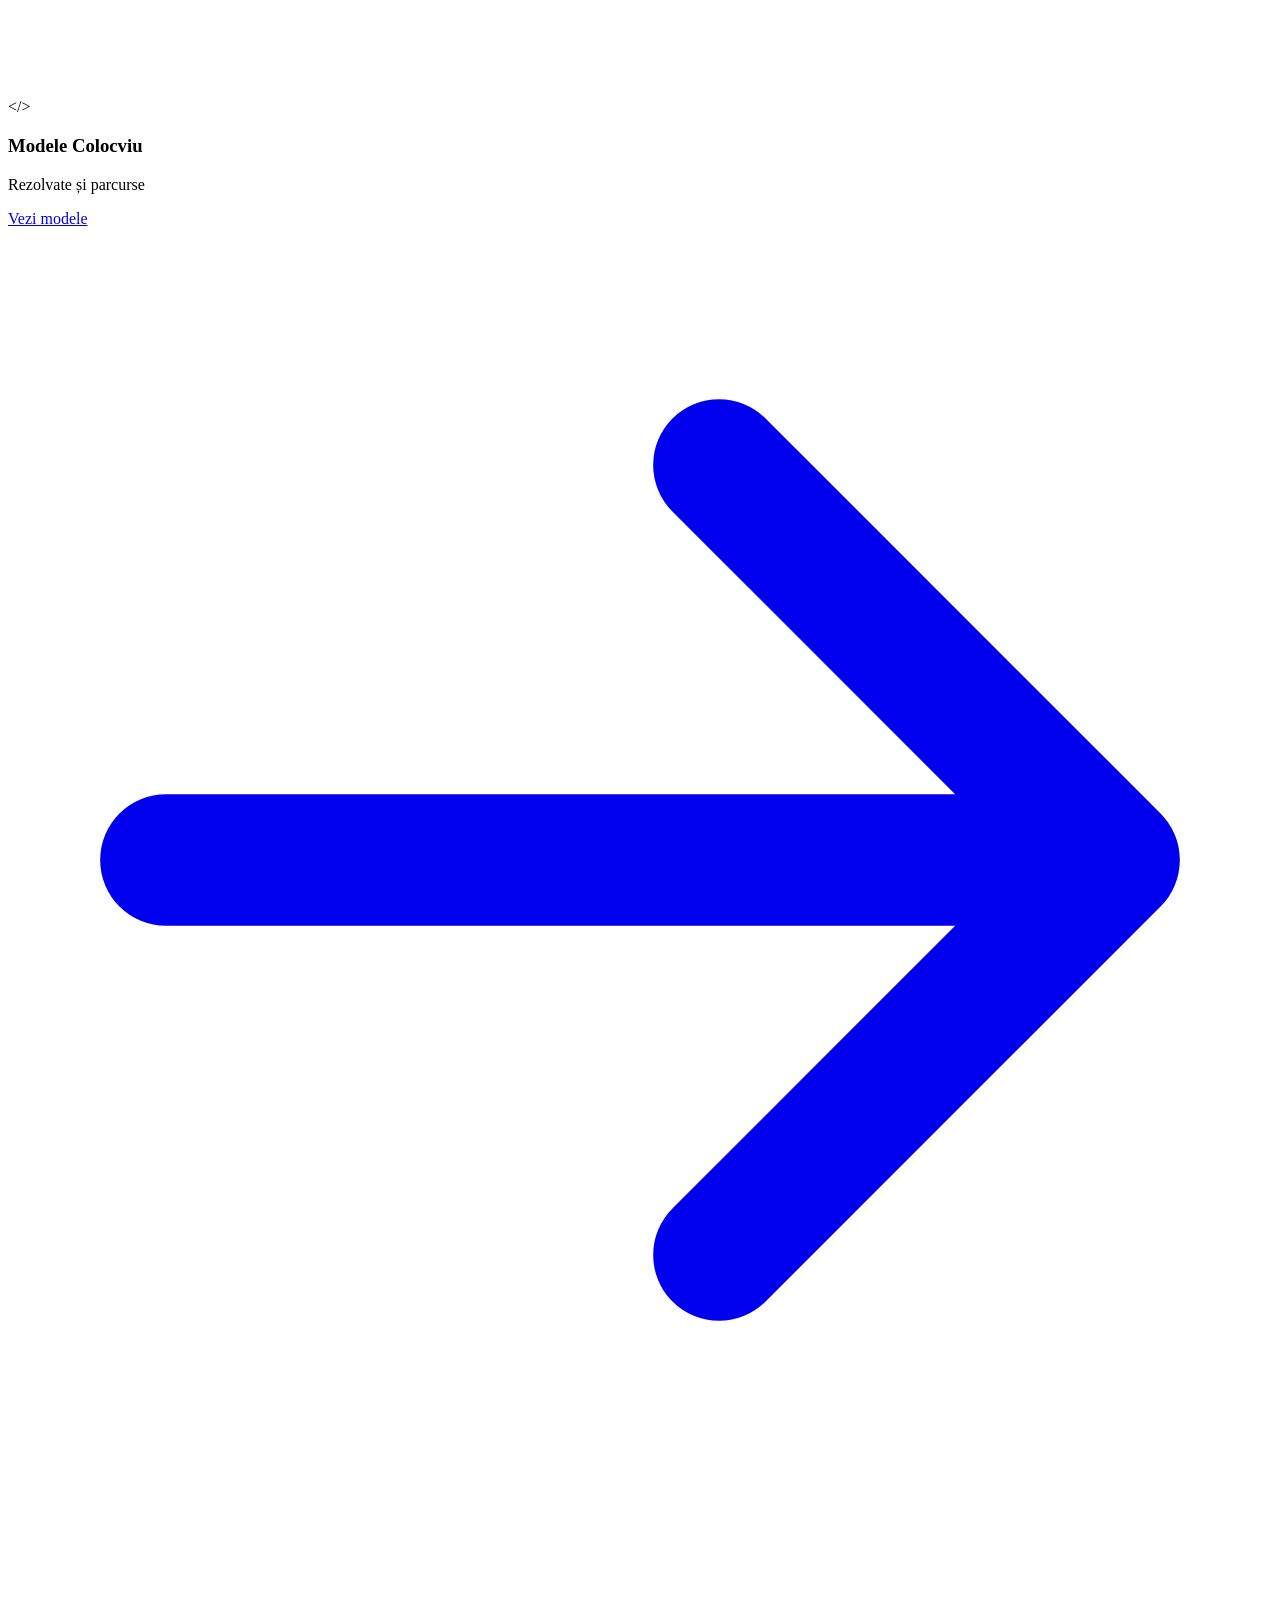
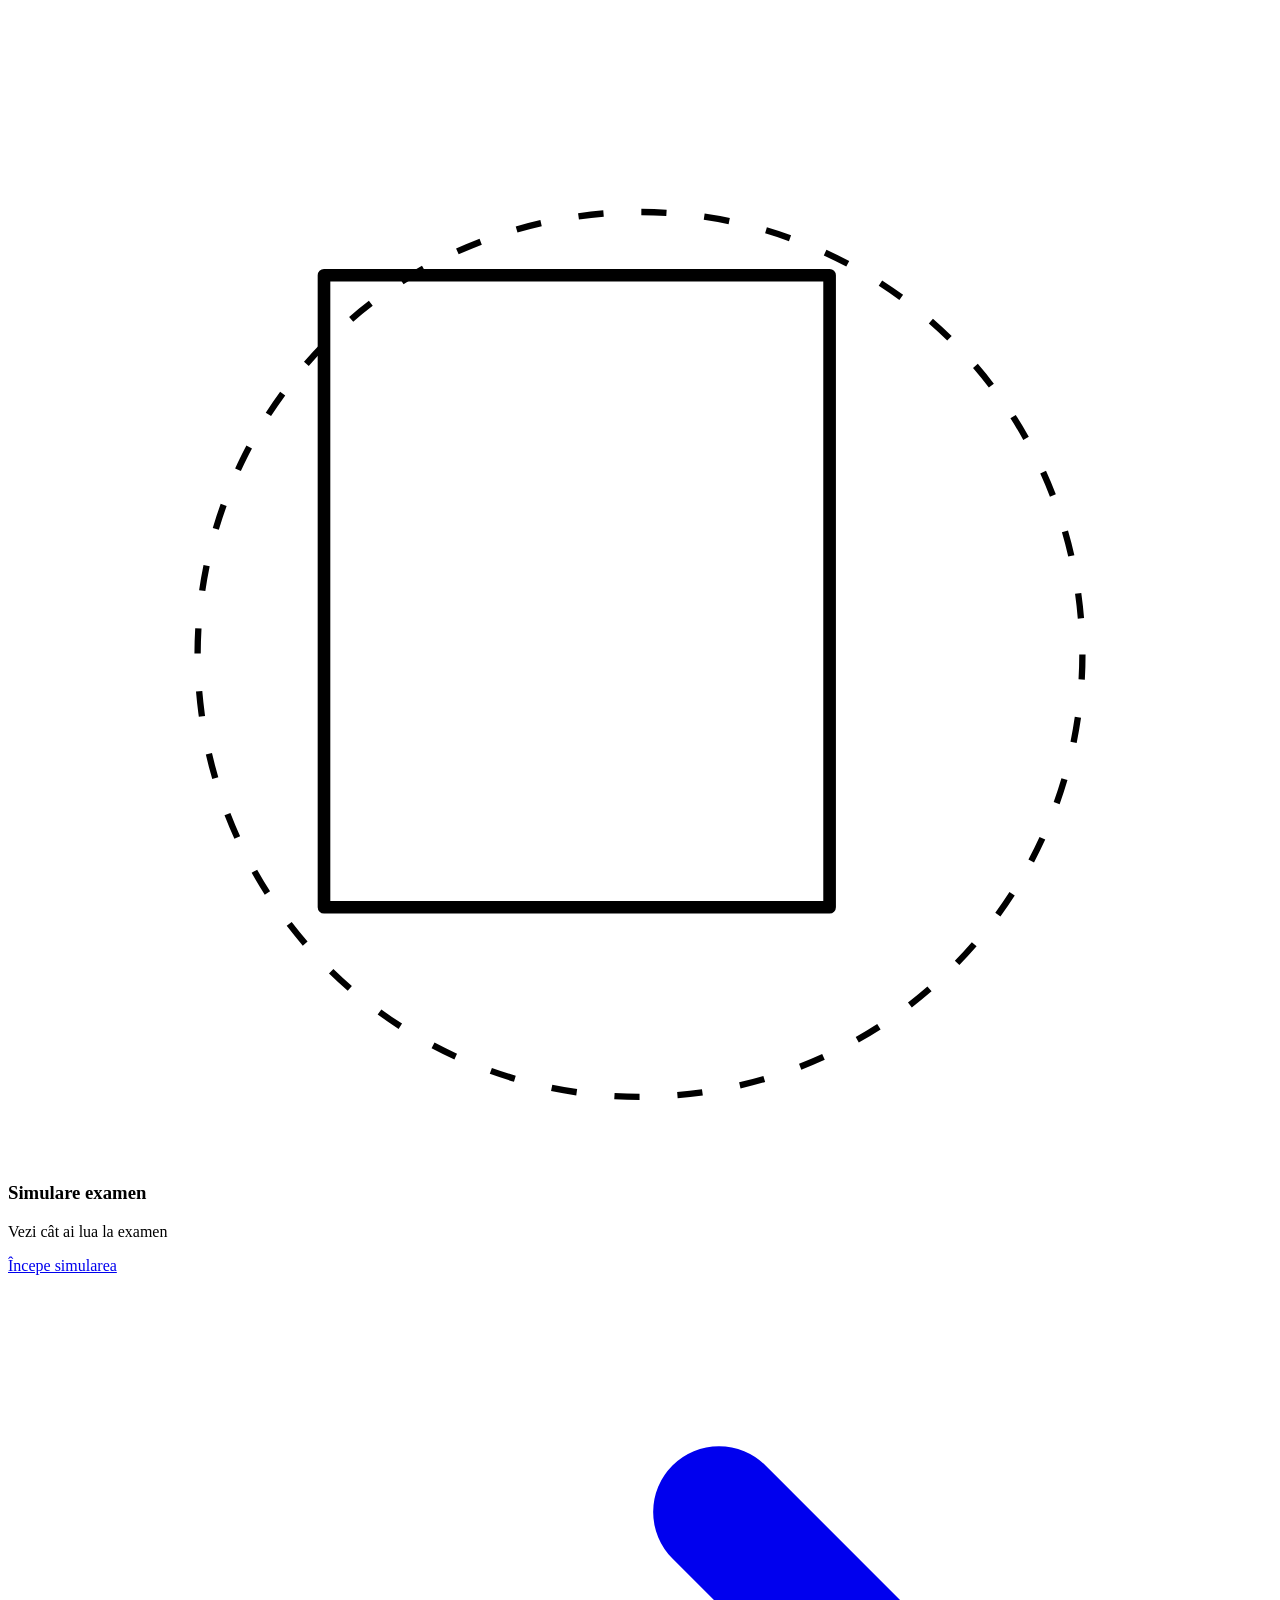
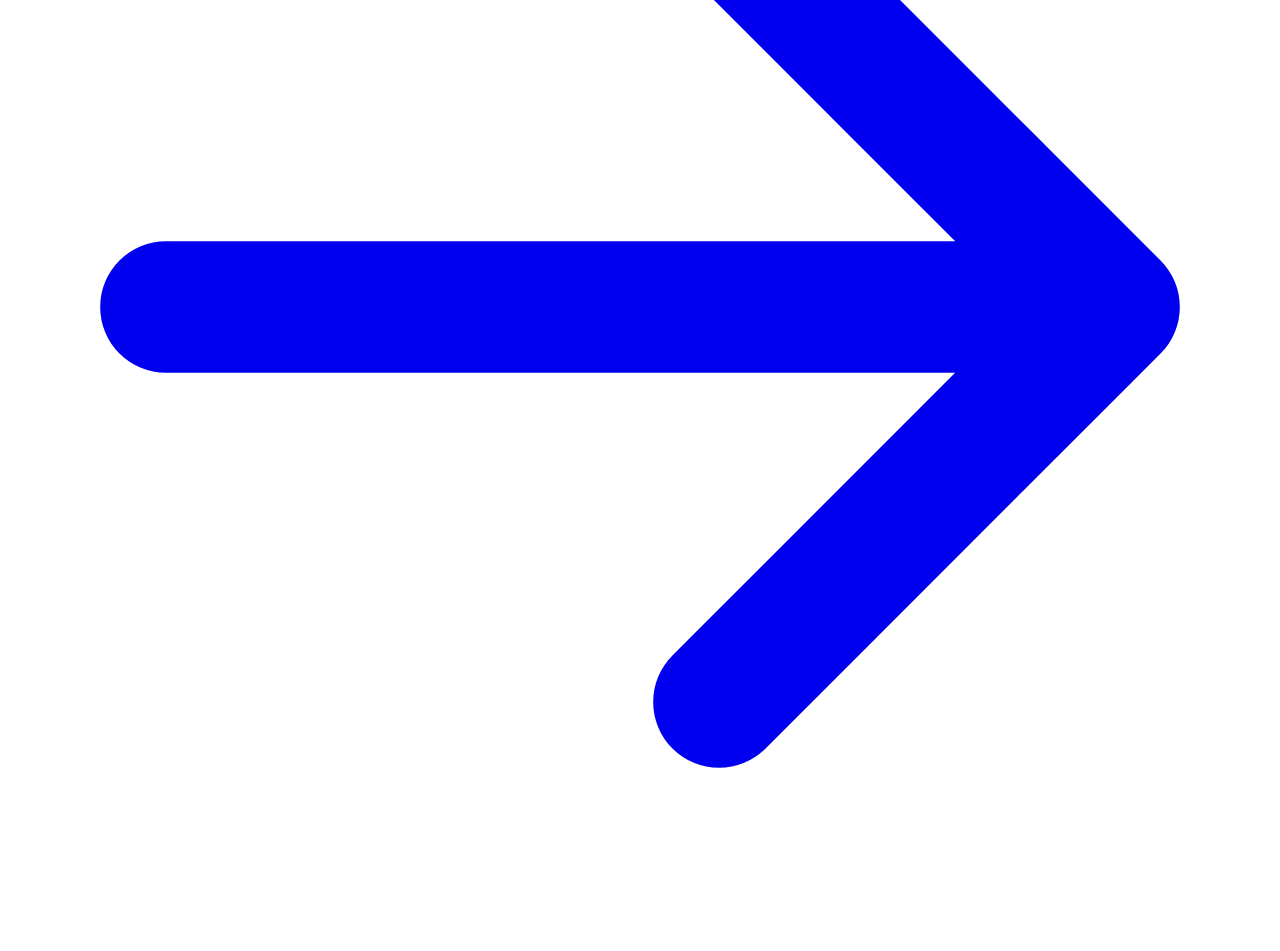
==== commit def5b343: "Imbunatatiri stil" ====
--- a/index.html
+++ b/index.html
@@ -3,7 +3,7 @@
 <head>
     <meta charset="UTF-8">
     <meta name="viewport" content="width=device-width, initial-scale=1.0">
-    <title>Curs POO - Dashboard Premium Complet</title>
+    <title>Curs POO</title>
     
     <link rel="preconnect" href="https://fonts.googleapis.com">
     <link rel="preconnect" href="https://fonts.gstatic.com" crossorigin>
@@ -57,7 +57,7 @@
                 <h1 class="text-4xl text-white tracking-wide font-titluFinut bg-gradient-to-r from-white via-slate-100 to-cyan-100 bg-clip-text text-transparent">
                     Curs POO
                 </h1>
-                <p class="text-sm text-cyan-200/60 mt-1">Platformă interactivă pentru studiul Programării Orientate pe Obiecte.</p>
+                <p class="text-sm text-cyan-200/60 mt-1">Un site cu toate materialele necesare pentru a învăța POO</p>
             </div>
         </div>
 
@@ -117,7 +117,7 @@
                     <div class="relative pl-8 border-l-2 border-blue-800/40 space-y-4 ml-2 flex-1 flex flex-col justify-center">
                         <div class="relative group/item">
                             <div class="absolute -left-[41px] top-1.5 w-4 h-4 rounded-full bg-sky-400"></div>
-                            <div class="text-[10px] text-blue-300 font-bold uppercase tracking-wide font-sans">Lecția anterioară</div>
+                            <div class="text-[10px] text-blue-300 font-bold uppercase tracking-wide font-sans">Anterior</div>
                             <h4 id="modul-anterior" class="text-sm font-semibold text-blue-300/60 line-through">-</h4>
                         </div>
 
@@ -125,13 +125,13 @@
                             <div class="absolute -left-[41px] top-1.5 w-4 h-4 rounded-full border-2 border-sky-400 flex items-center justify-center">
                                 <div class="w-1.5 h-1.5 rounded-full bg-sky-400"></div>
                             </div>
-                            <div class="text-[10px] text-sky-300 font-bold uppercase tracking-wide font-sans">În curs de parcurgere</div>
+                            <div class="text-[10px] text-sky-300 font-bold uppercase tracking-wide font-sans">Acum</div>
                             <h4 id="modul-curent" class="text-sm font-semibold text-white">-</h4>
                         </div>
 
                         <div class="relative group/item">
                             <div class="absolute -left-[41px] top-1.5 w-4 h-4 rounded-full border-2 border-sky-400/40"></div>
-                            <div class="text-[10px] text-blue-300 font-bold uppercase tracking-wide font-sans">Următoarea lecție</div>
+                            <div class="text-[10px] text-blue-300 font-bold uppercase tracking-wide font-sans">Următor</div>
                             <h4 id="modul-urmator" class="text-sm font-semibold text-blue-200">-</h4>
                         </div>
                     </div>
@@ -242,7 +242,7 @@
                 <div class="relative z-10 space-y-2 max-w-xl">
                     <h3 class="text-3xl text-white font-titluFinut italic tracking-wide font-semibold">Simulare examen</h3>
                     <p class="text-sm text-purple-100/90 font-sans leading-relaxed">
-                        Evaluează-ți cunoștințele acumulate de-a lungul semestrului. Testul simulează structura oficială a colocviului.
+                        Vezi cât ai lua la examen
                     </p>
                 </div>
             
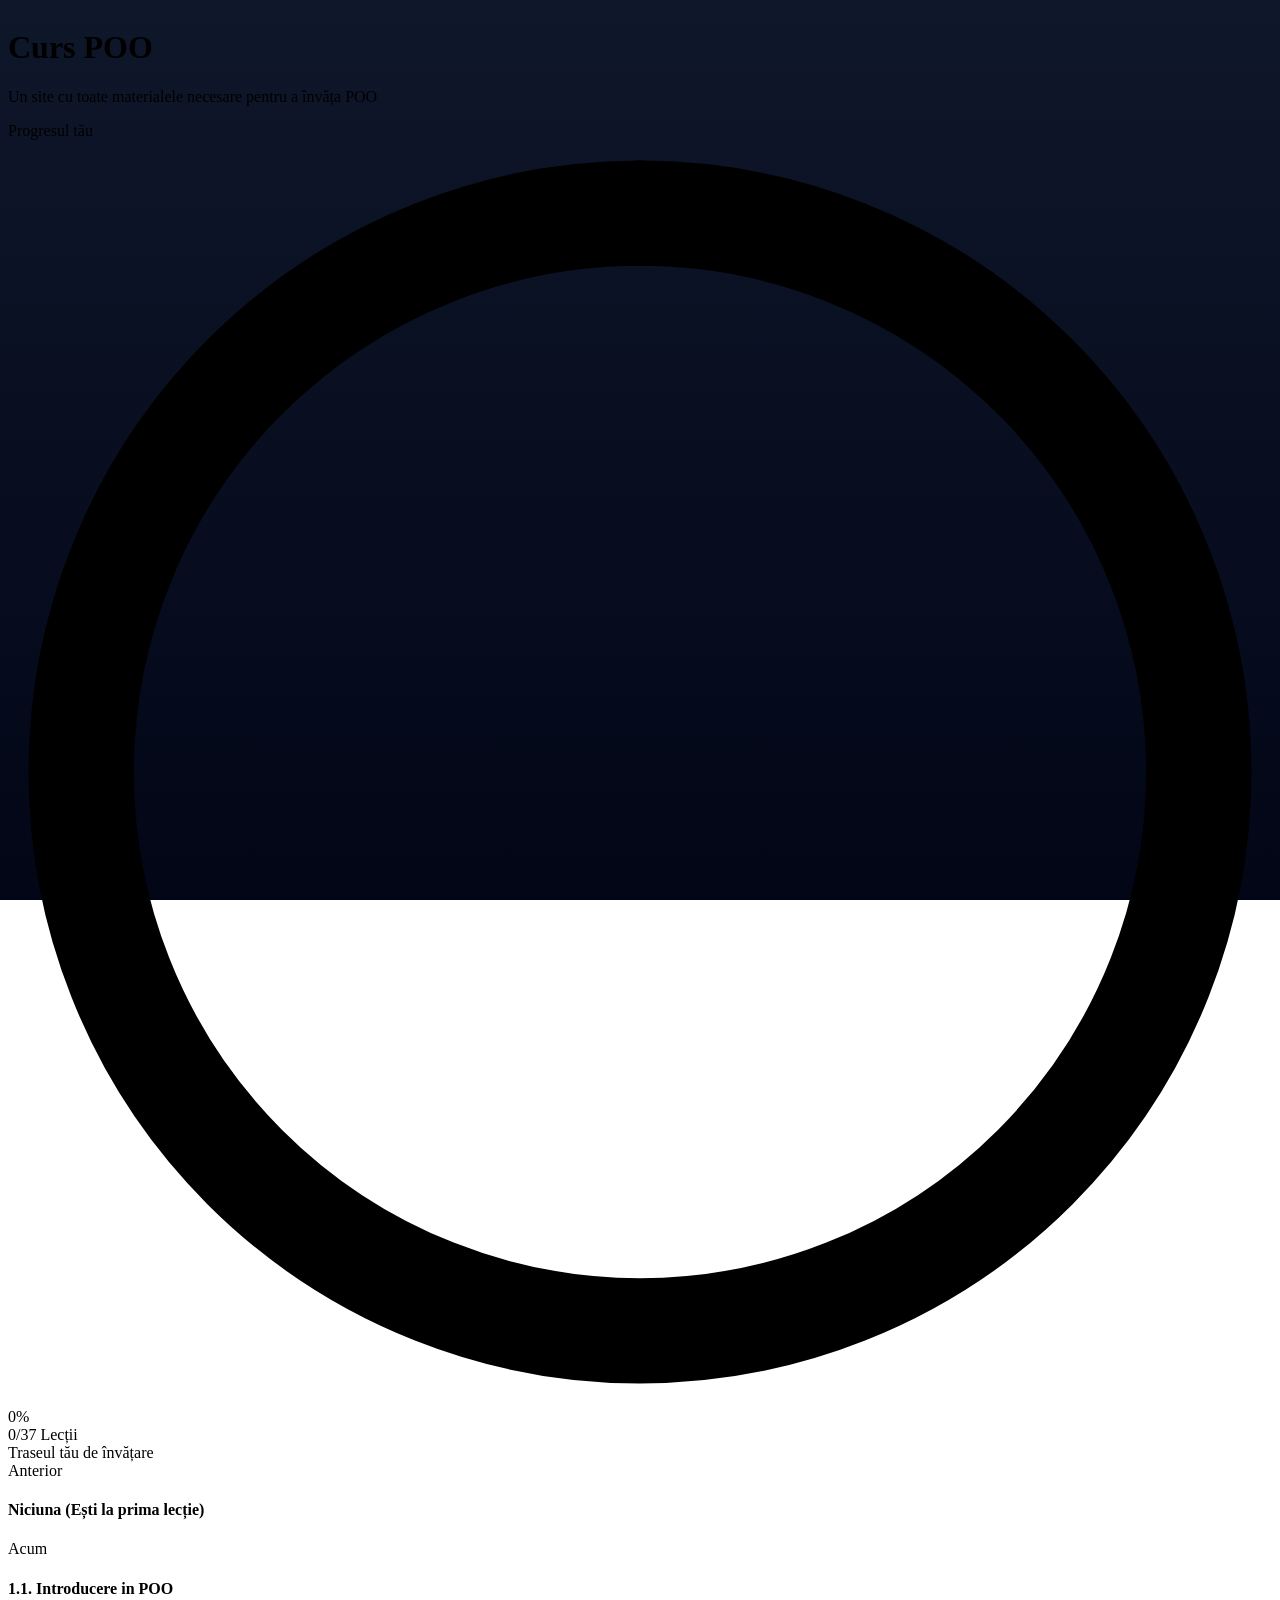
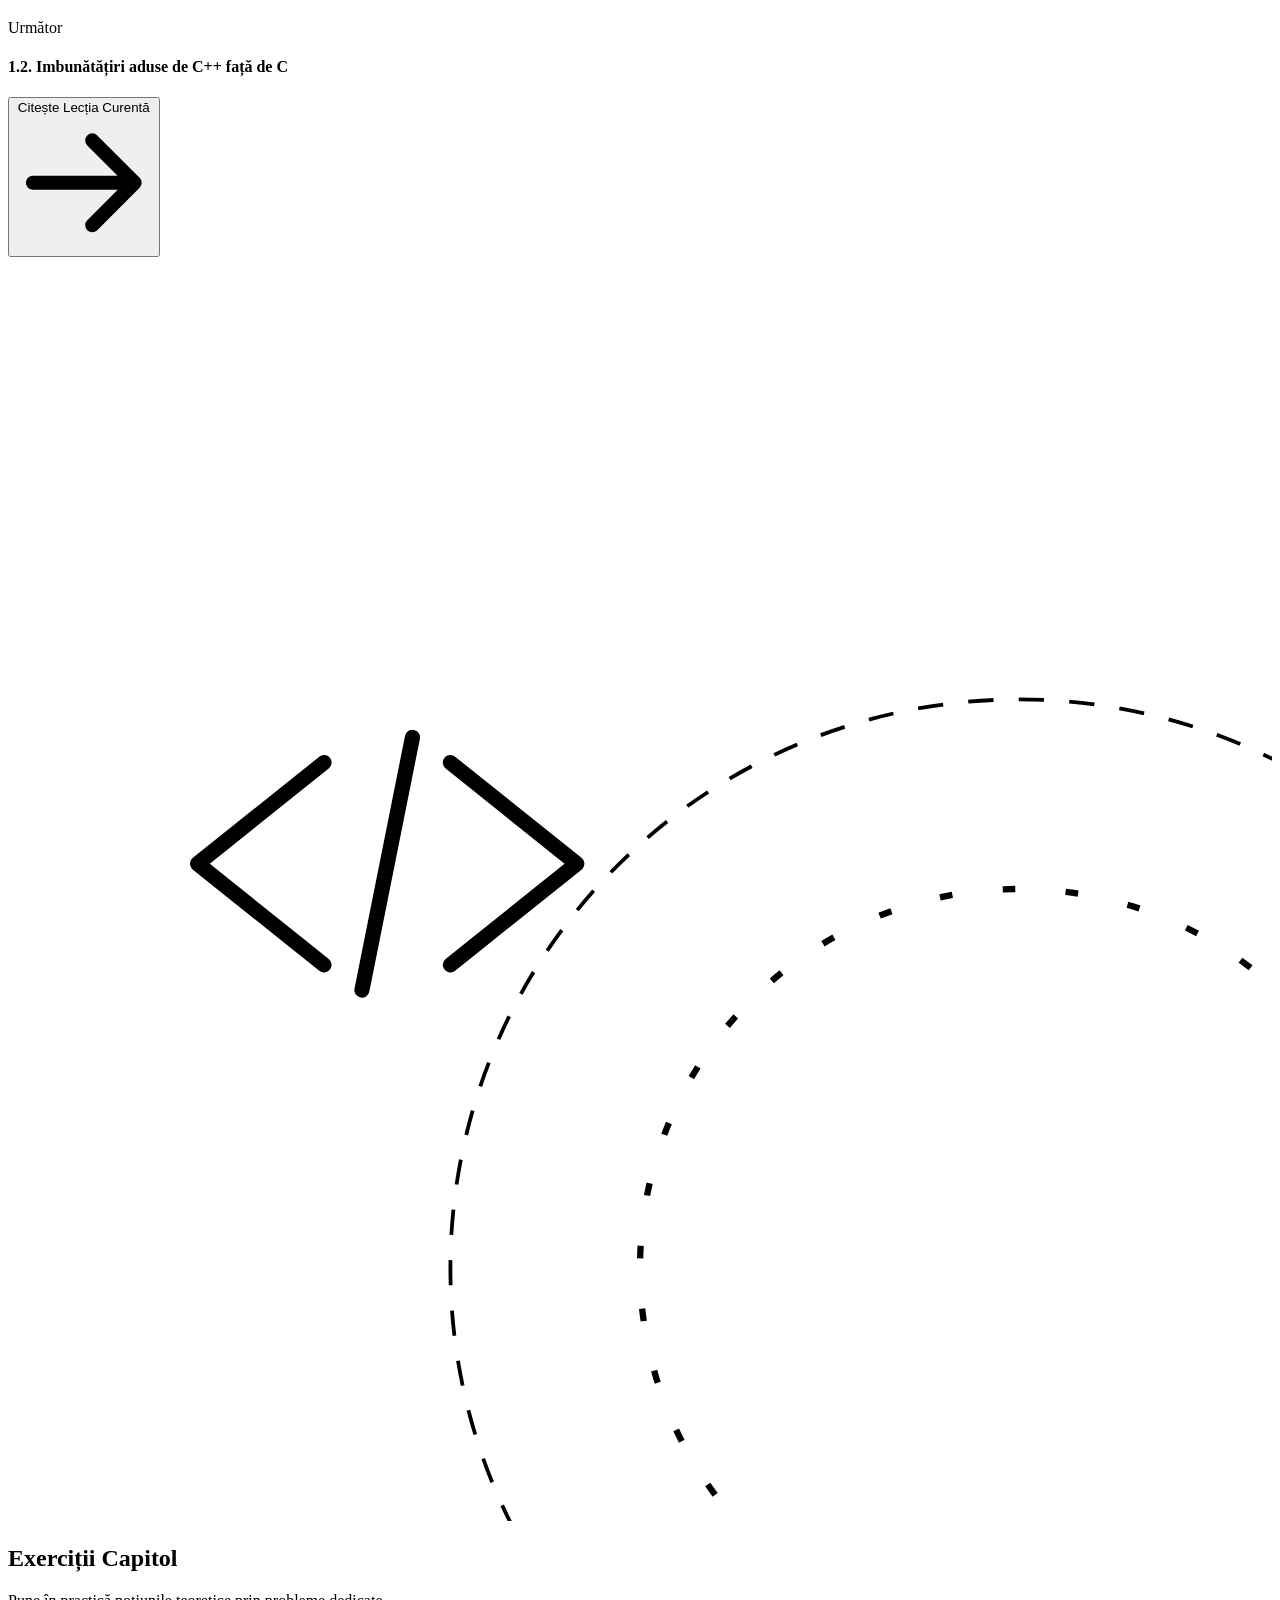
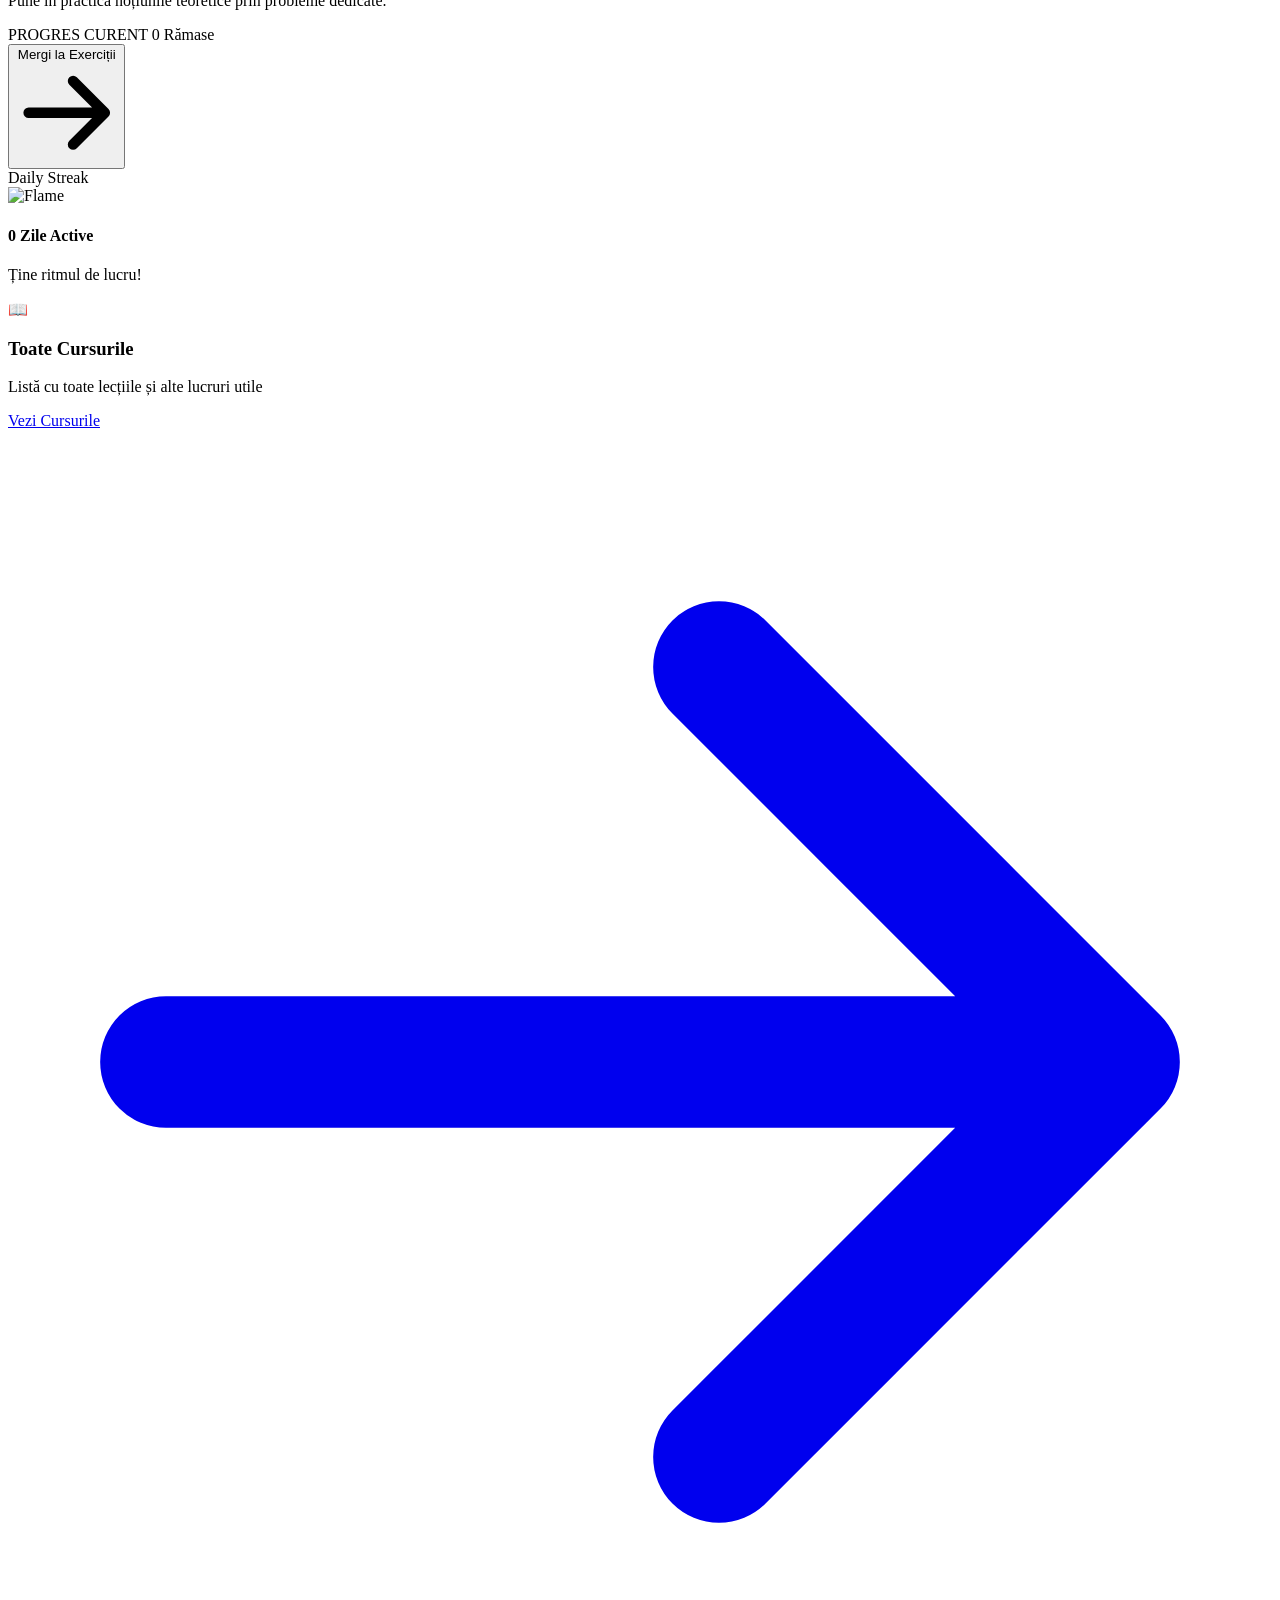
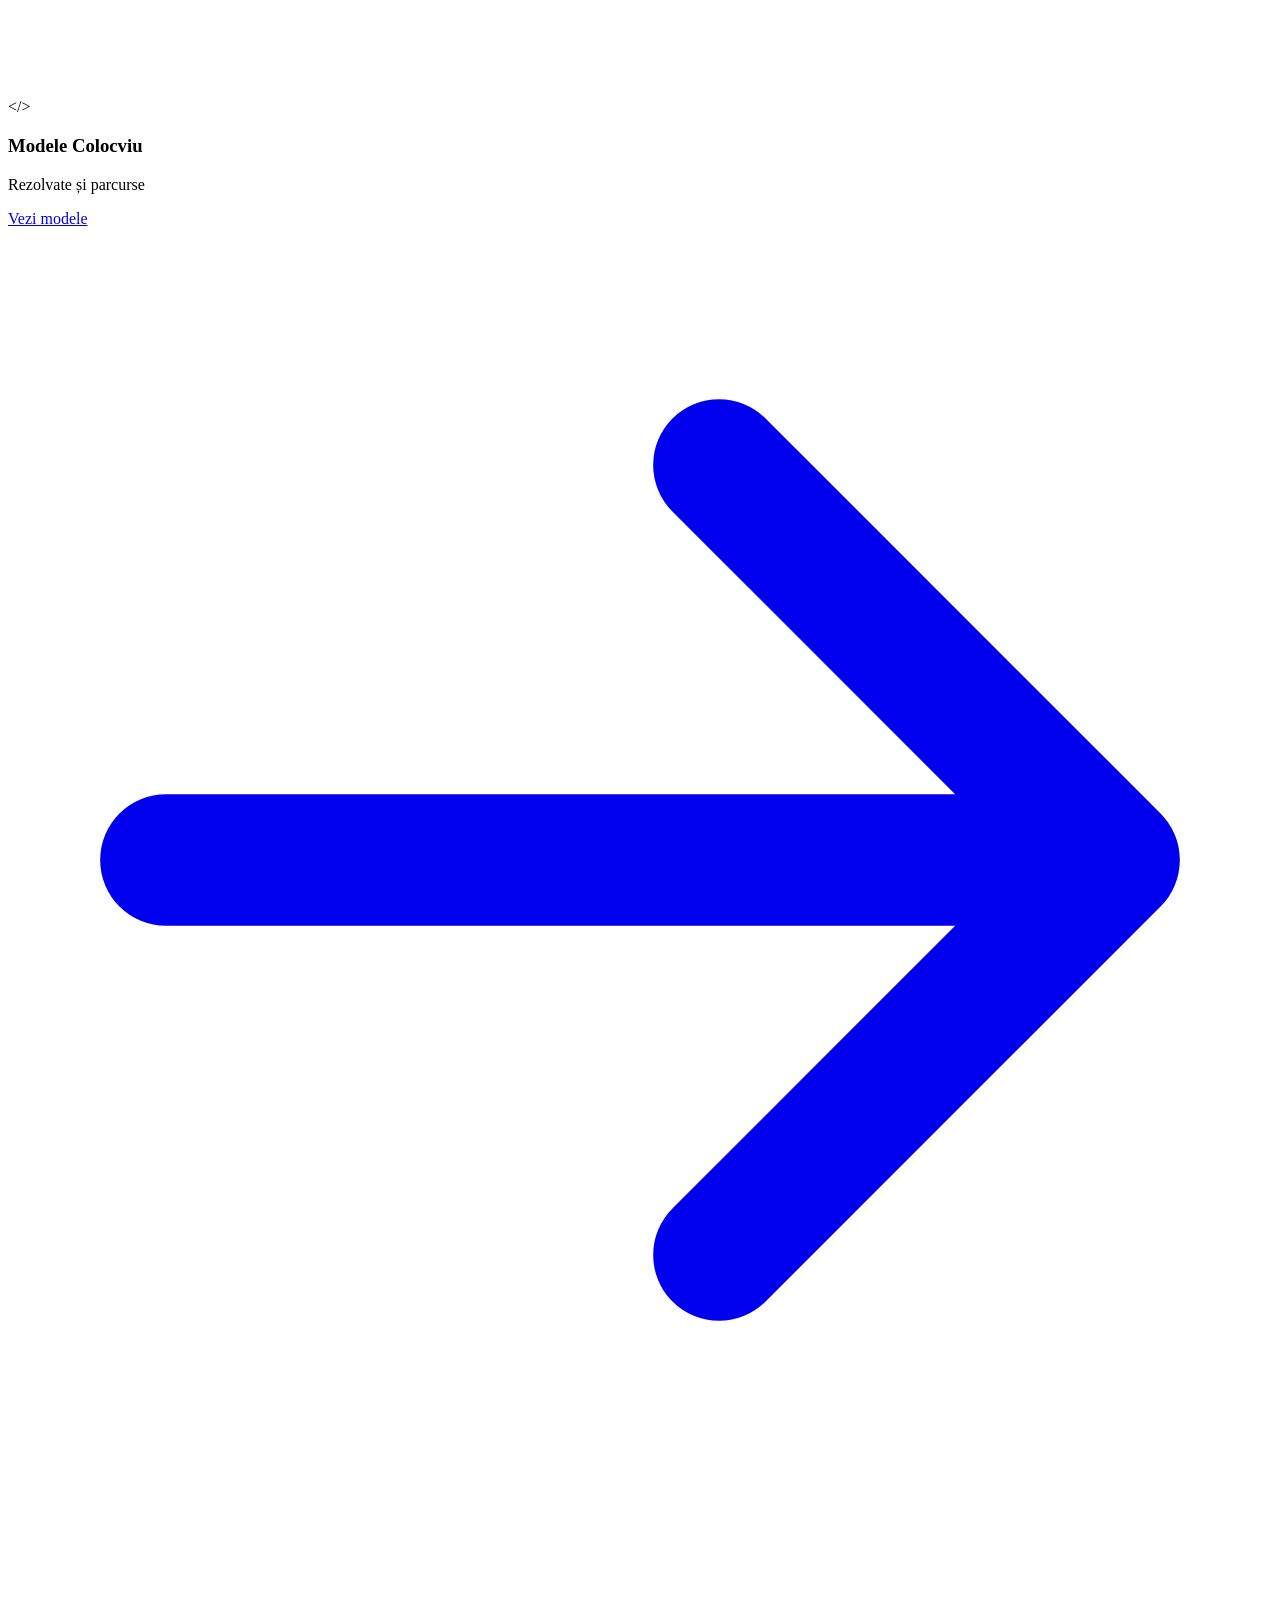
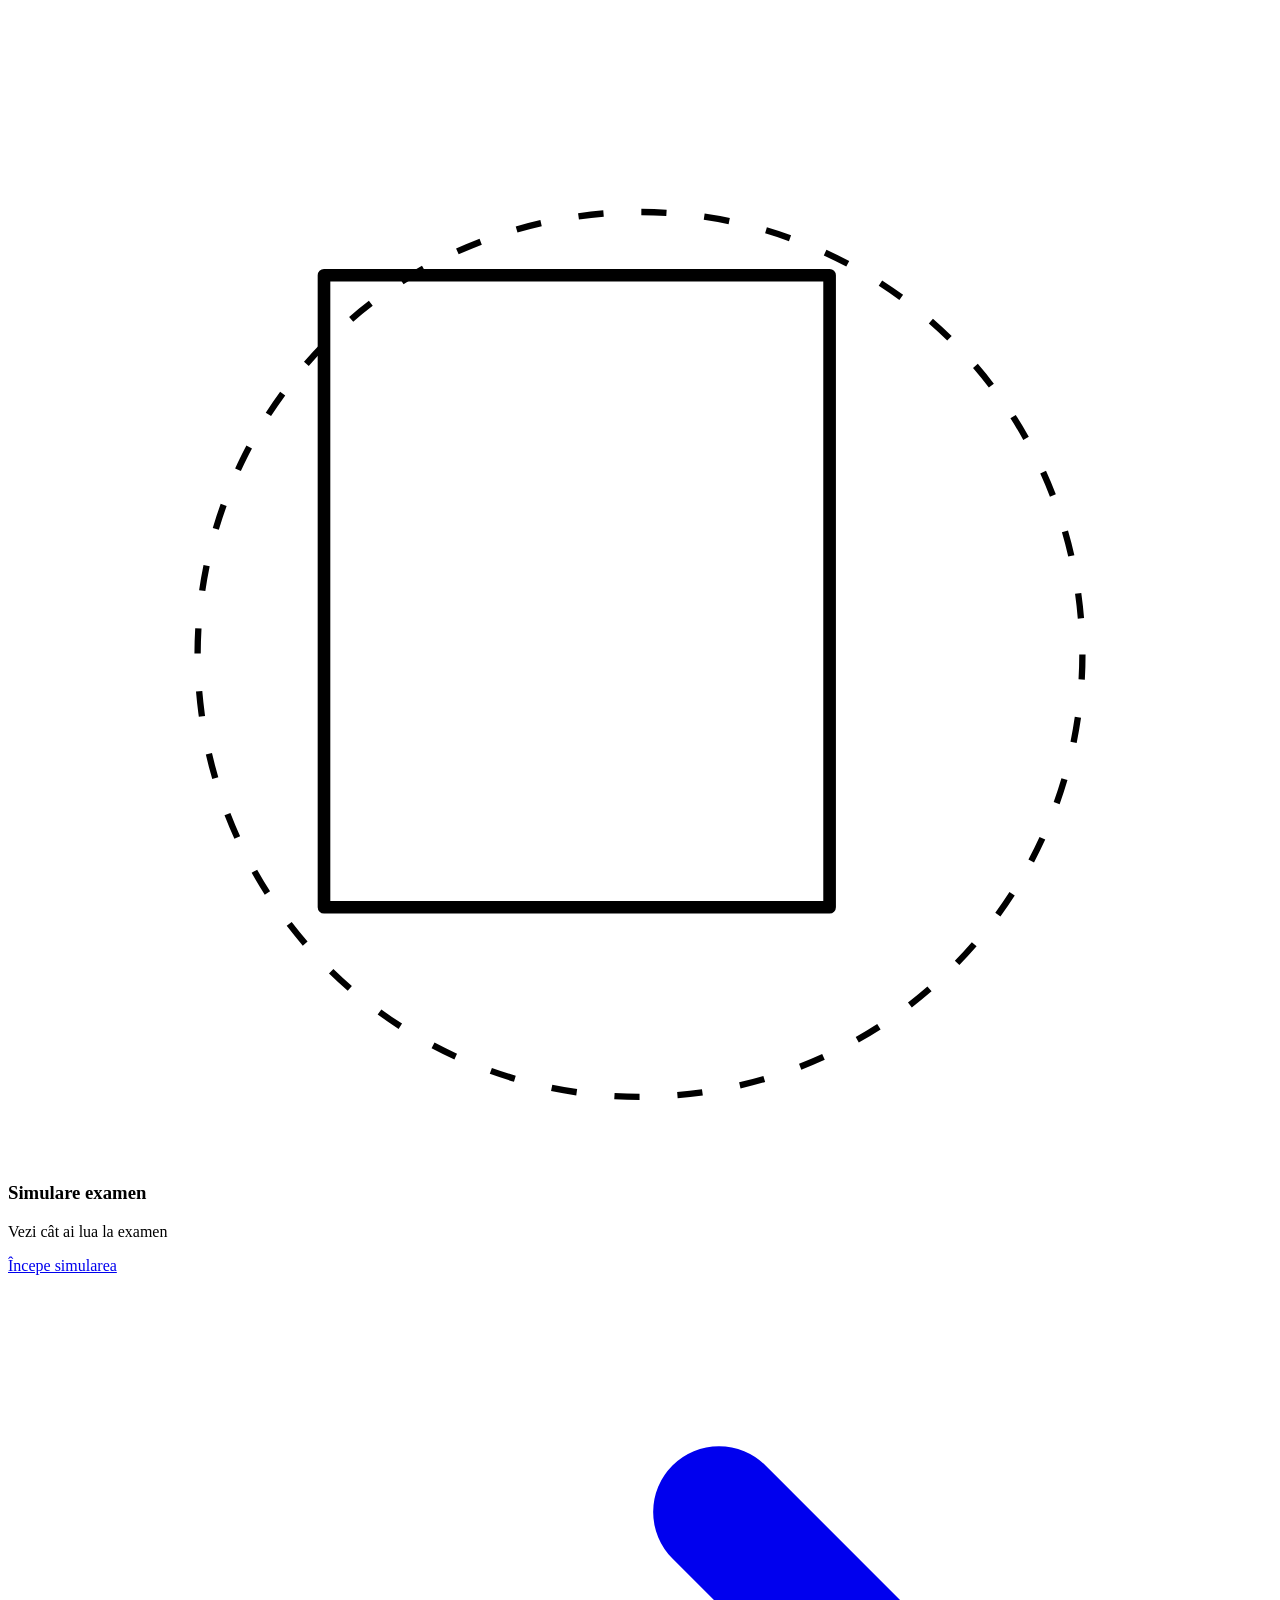
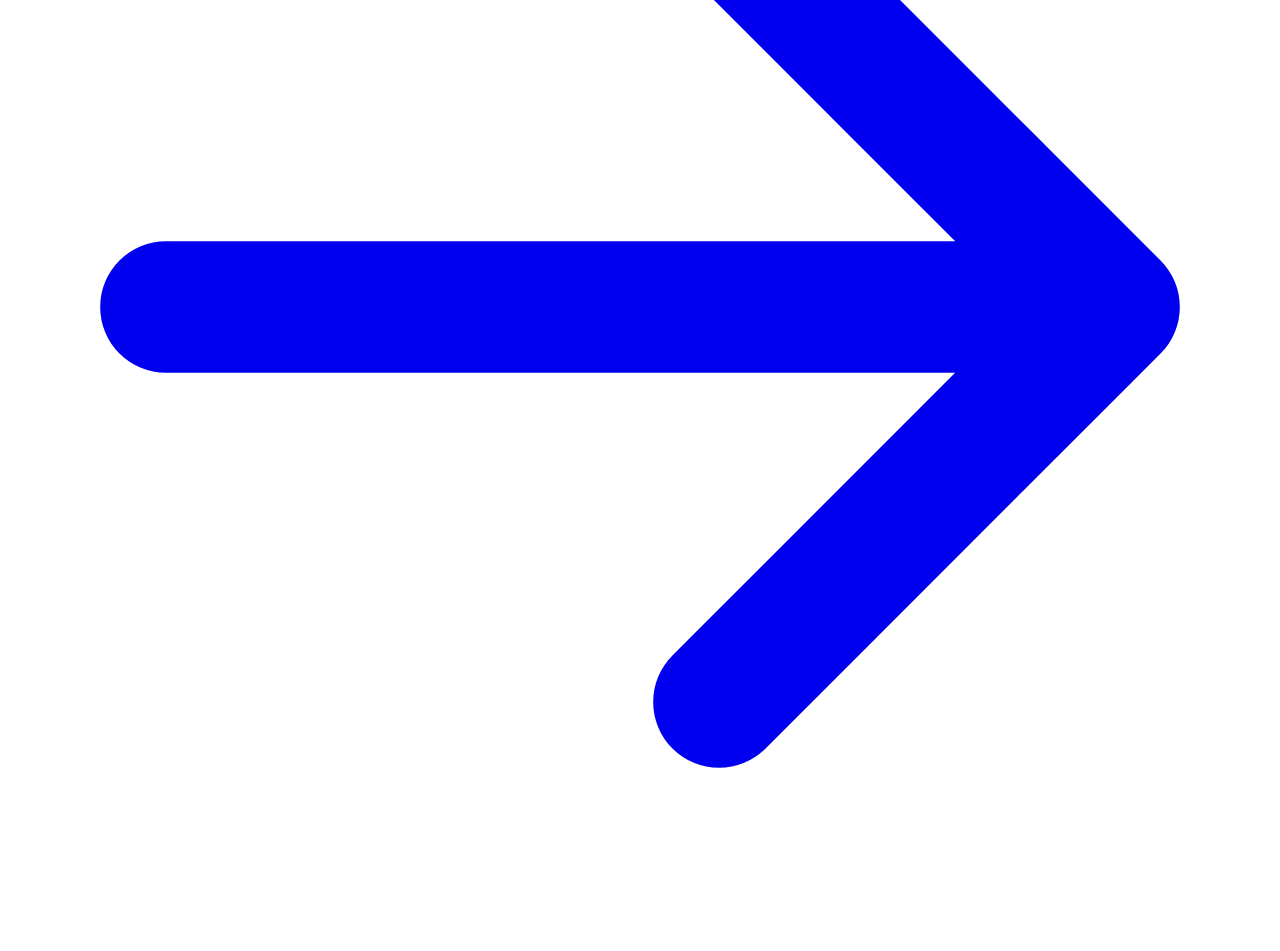
==== commit 993121e1: "pagina colocvii" ====
--- a/index.html
+++ b/index.html
@@ -138,7 +138,7 @@
                 </div>
 
                 <div class="relative z-10 pt-4 border-t border-blue-800/40 mt-2">
-                    <button id="btn-curs-curent" class="bg-white hover:bg-blue-50 text-blue-950 font-bold text-sm px-6 py-2.5 rounded-xl shadow-lg transition-colors w-full sm:w-auto flex items-center justify-center gap-2 group">
+                    <button id="btn-curs-curent" class="bg-white hover:bg-blue-50 text-blue-950 font-bold text-sm px-6 py-3 rounded-xl shadow-lg transition-colors w-full sm:w-auto flex items-center justify-center gap-2 group">
                         <span>Citește Lecția Curentă</span>
                         <svg class="w-4 h-4 transition-transform group-hover:translate-x-1" fill="none" stroke="currentColor" stroke-width="2.5" viewBox="0 0 24 24" xmlns="http://www.w3.org/2000/svg">
                             <path stroke-linecap="round" stroke-linejoin="round" d="M13.5 4.5L21 12m0 0l-7.5 7.5M21 12H3"></path>
@@ -174,7 +174,7 @@
                         </div>
                     </div>
                     
-                    <button id="btn-exercitii-curent" class="bg-white hover:bg-teal-50 text-teal-950 font-bold text-xs px-6 py-3.5 rounded-xl shadow-md transition-all w-full sm:w-auto text-center whitespace-nowrap flex items-center justify-center gap-2 group shrink-0">
+                    <button id="btn-exercitii-curent" class="bg-white hover:bg-teal-50 text-teal-950 font-bold text-sm px-6 py-3 rounded-xl shadow-md transition-all w-full sm:w-auto text-center whitespace-nowrap flex items-center justify-center gap-2 group shrink-0">
                         <span>Mergi la Exerciții</span>
                         <svg class="w-3.5 h-3.5 transition-transform group-hover:translate-x-1" fill="none" stroke="currentColor" stroke-width="2.5" viewBox="0 0 24 24" xmlns="http://www.w3.org/2000/svg">
                             <path stroke-linecap="round" stroke-linejoin="round" d="M13.5 4.5L21 12m0 0l-7.5 7.5M21 12H3"></path>
@@ -205,7 +205,7 @@
                         <p class="text-sm text-pink-100 opacity-90 font-sans">Listă cu toate lecțiile și alte lucruri utile</p>
                     </div>
                     <div class="relative z-10 pt-4">
-                        <a href="./cursuri.html" class="inline-flex items-center justify-center bg-white text-pink-900 font-bold text-sm px-6 py-2.5 rounded-xl shadow-lg hover:bg-pink-50 transition-all w-full sm:w-auto text-center gap-2 group">
+                        <a href="./cursuri.html" class="inline-flex items-center justify-center bg-white text-pink-900 font-bold text-sm px-6 py-3 rounded-xl shadow-lg hover:bg-pink-50 transition-all w-full sm:w-auto text-center gap-2 group">
                             <span>Vezi Cursurile</span>
                             <svg class="w-3.5 h-3.5 transition-transform group-hover:translate-x-1" fill="none" stroke="currentColor" stroke-width="2.5" viewBox="0 0 24 24" xmlns="http://www.w3.org/2000/svg">
                                 <path stroke-linecap="round" stroke-linejoin="round" d="M13.5 4.5L21 12m0 0l-7.5 7.5M21 12H3"></path>
@@ -247,7 +247,7 @@
                 </div>
             
                 <div class="relative z-10 pt-4 w-full sm:w-auto">
-                    <a href="./simulare.html" class="inline-flex items-center justify-center bg-white text-purple-900 font-bold text-sm px-6 py-3.5 rounded-xl shadow-lg hover:bg-purple-50 transition-all w-full sm:w-auto text-center whitespace-nowrap gap-2 group">
+                    <a href="./simulare.html" class="inline-flex items-center justify-center bg-white text-purple-900 font-bold text-sm px-6 py-3 rounded-xl shadow-lg hover:bg-purple-50 transition-all w-full sm:w-auto text-center whitespace-nowrap gap-2 group">
                         <span>Începe simularea</span>
                         <svg class="w-4 h-4 transition-transform group-hover:translate-x-1" fill="none" stroke="currentColor" stroke-width="2.5" viewBox="0 0 24 24" xmlns="http://www.w3.org/2000/svg">
                             <path stroke-linecap="round" stroke-linejoin="round" d="M13.5 4.5L21 12m0 0l-7.5 7.5M21 12H3"></path>
@@ -255,7 +255,7 @@
                     </a>
                 </div>
             </div>
-            </div>
+        </div>
     </div>
 
     <script>
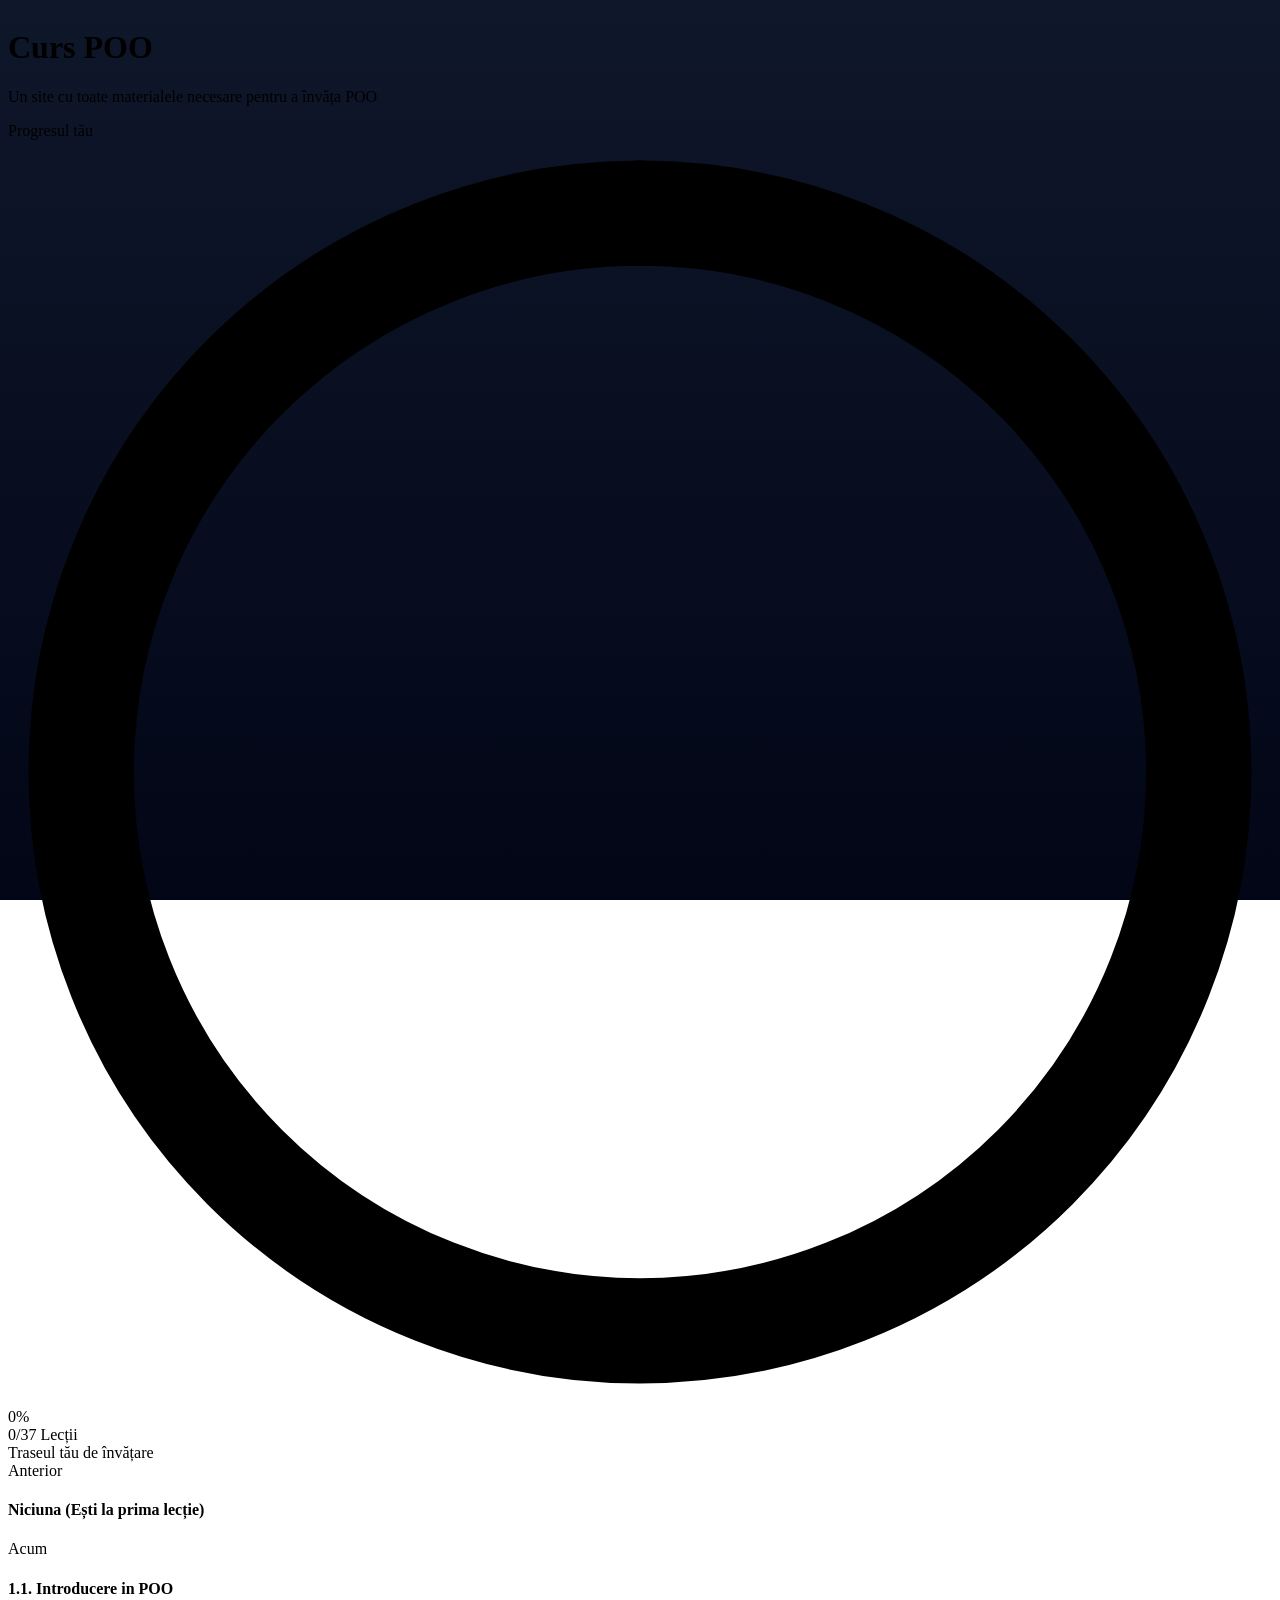
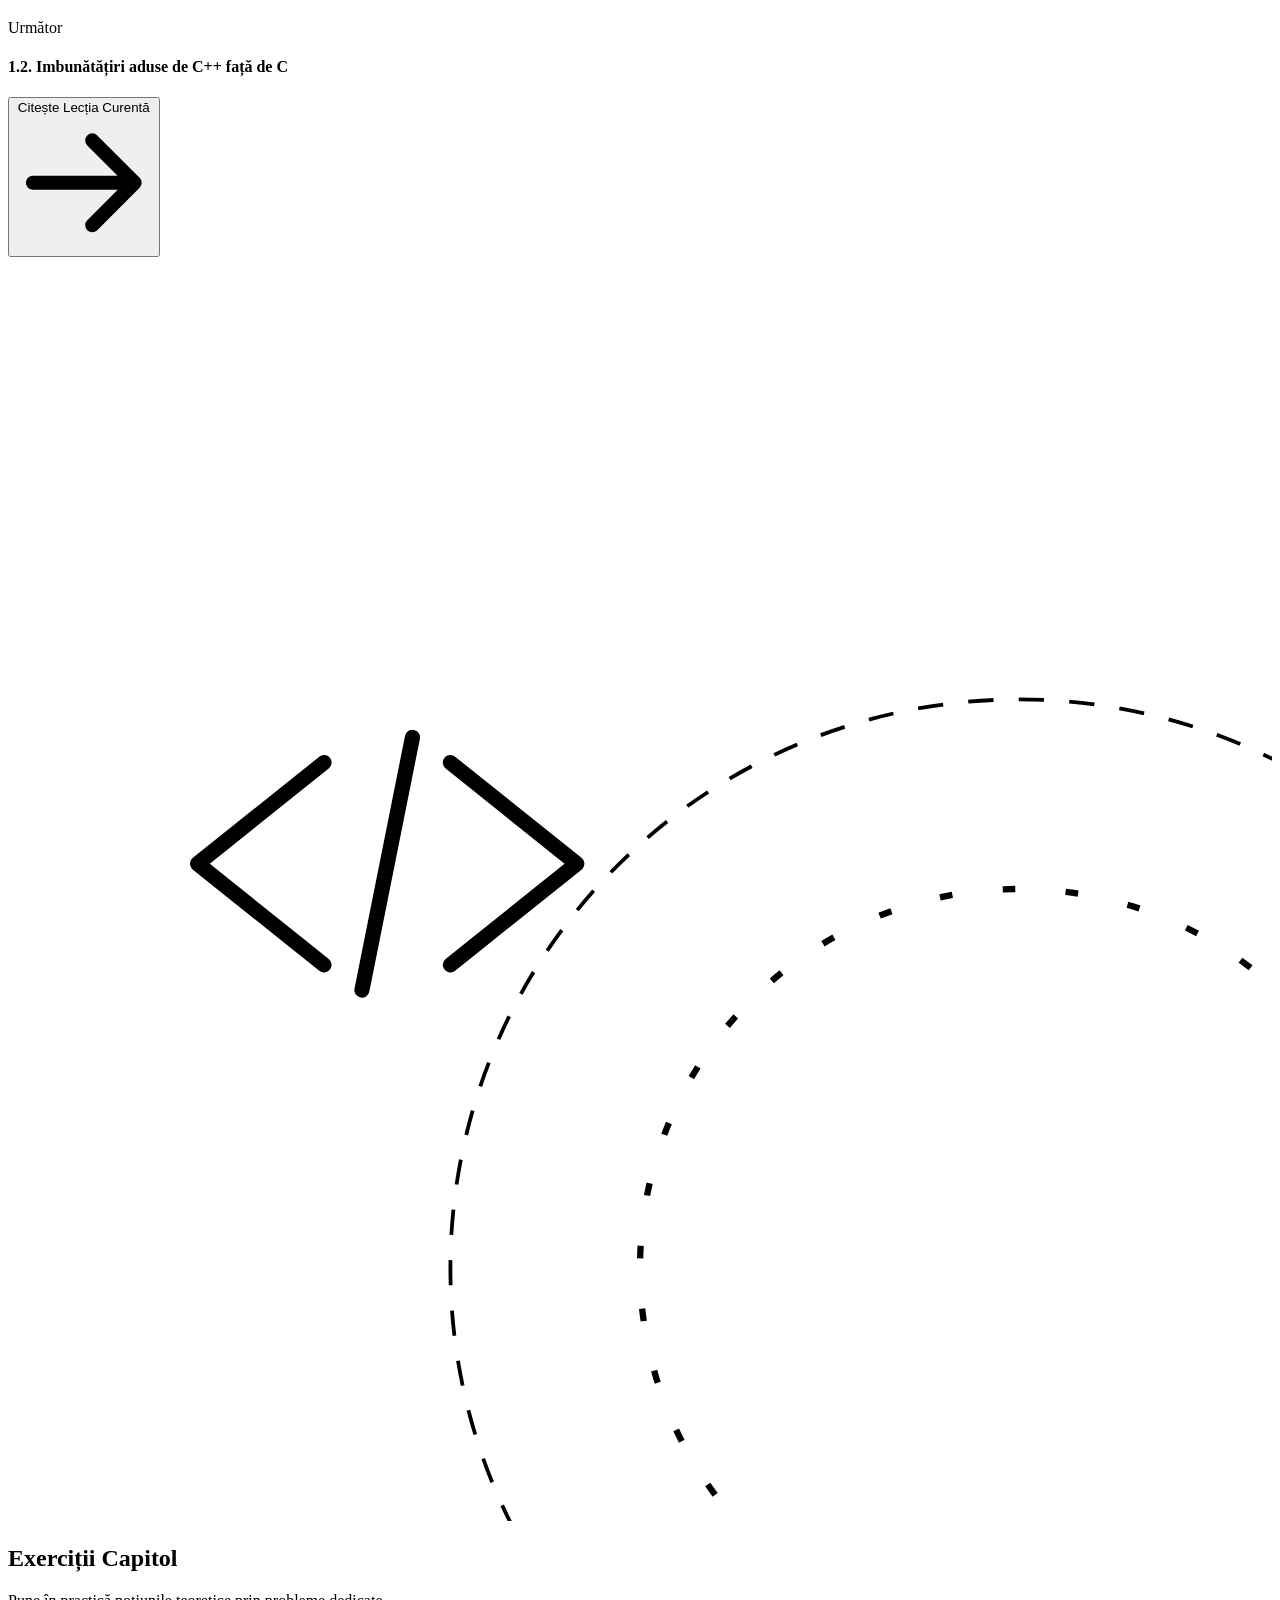
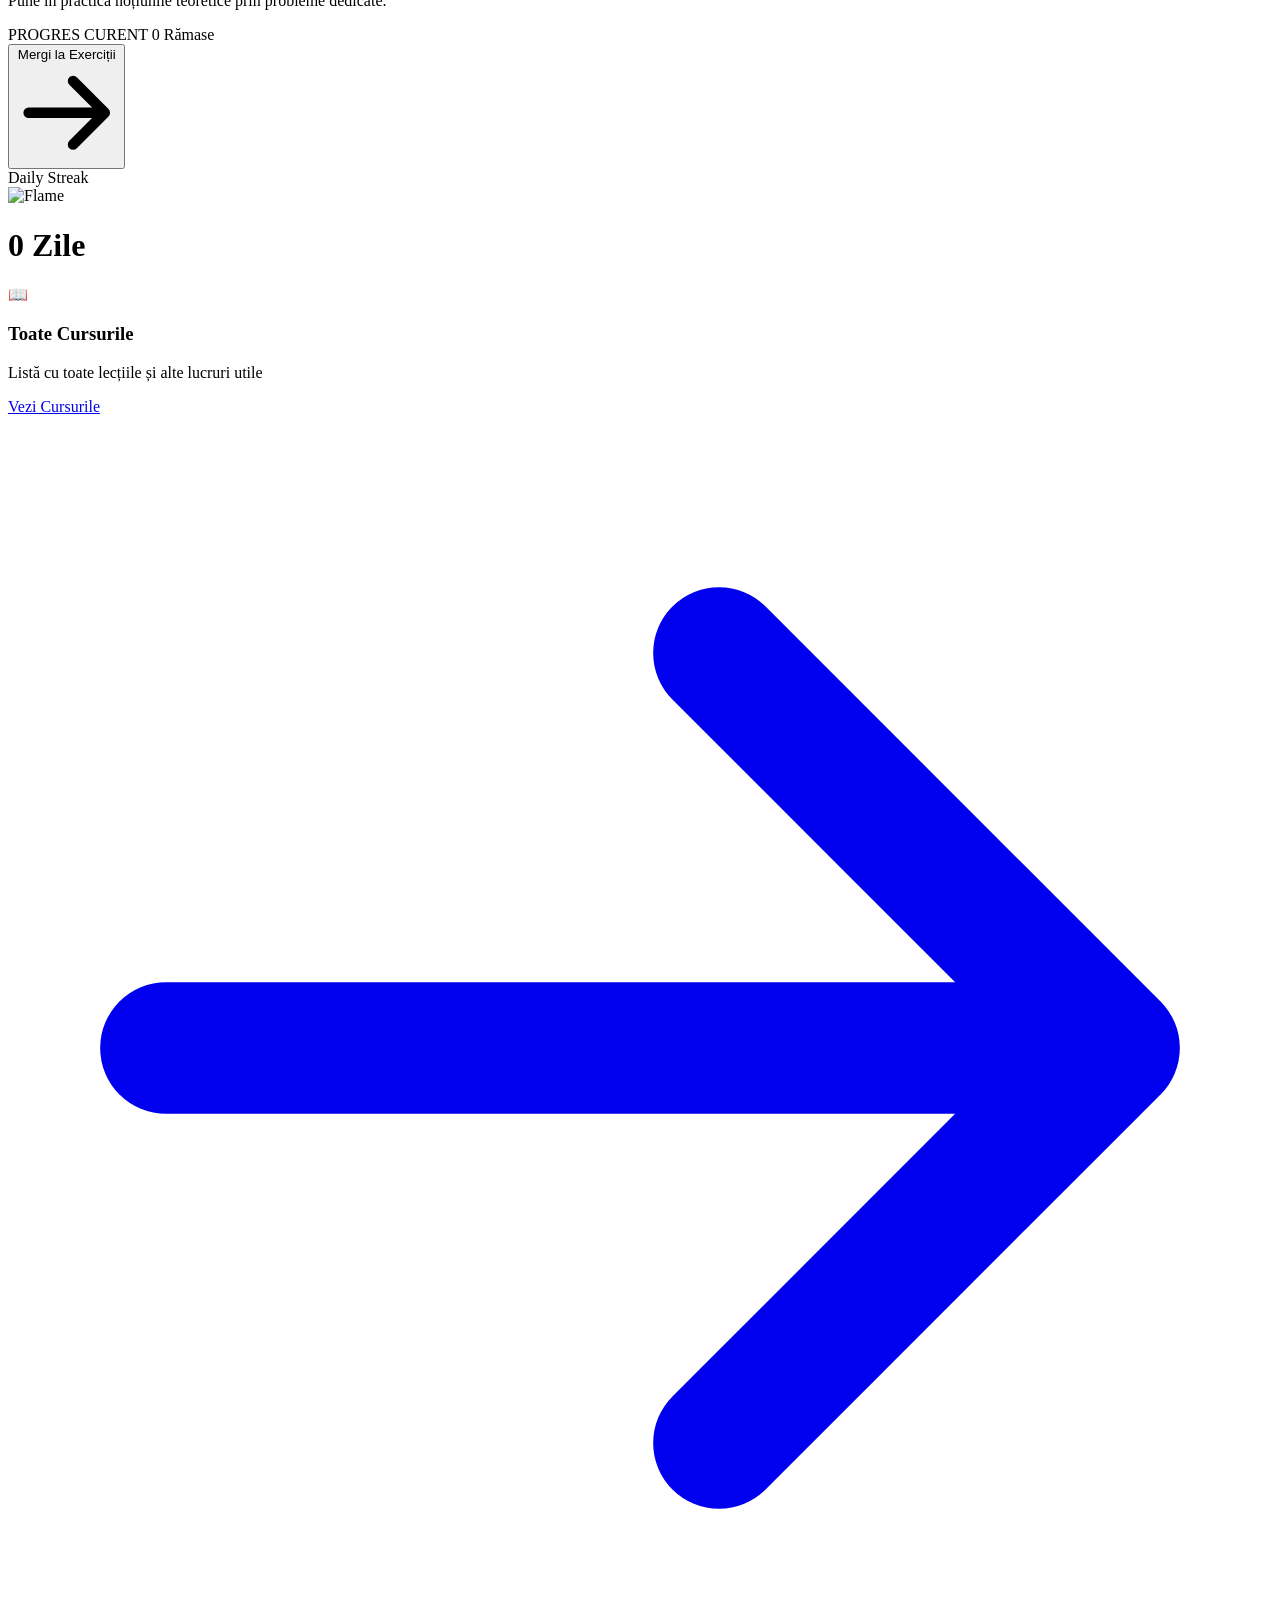
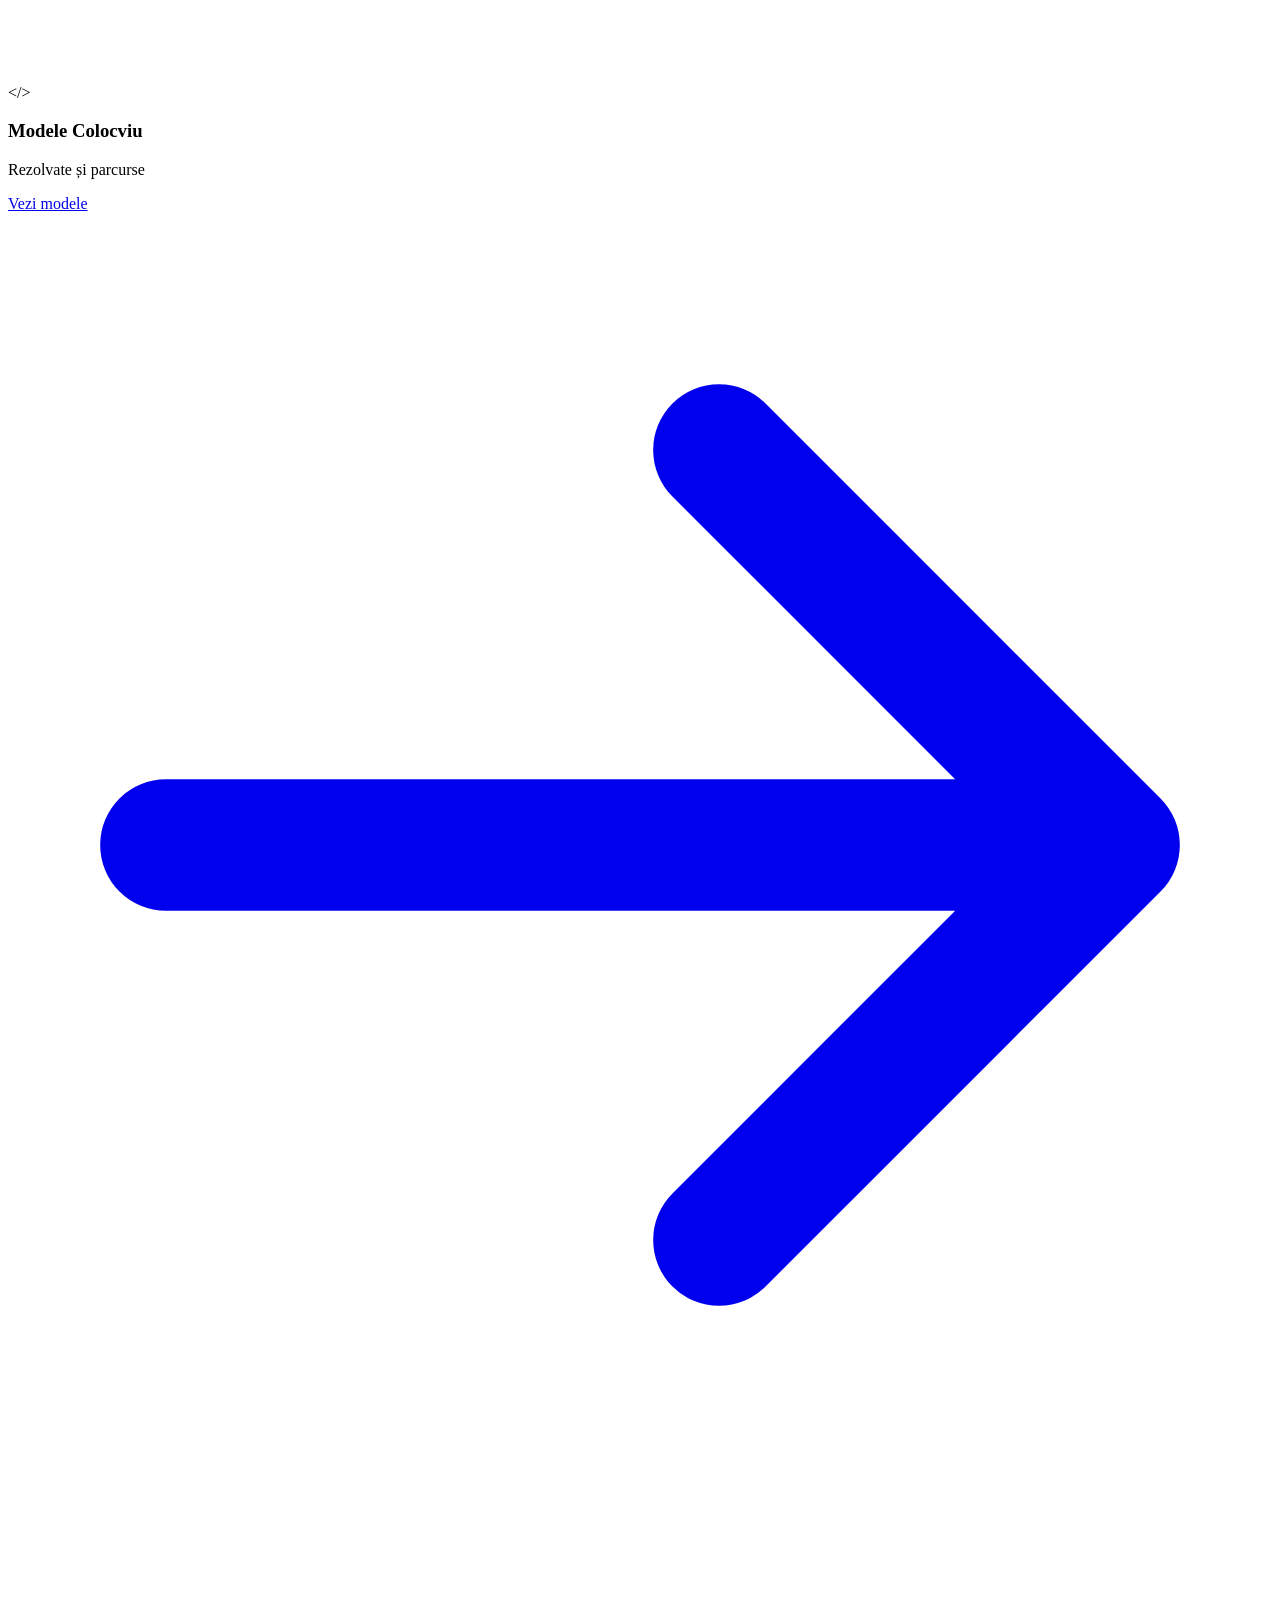
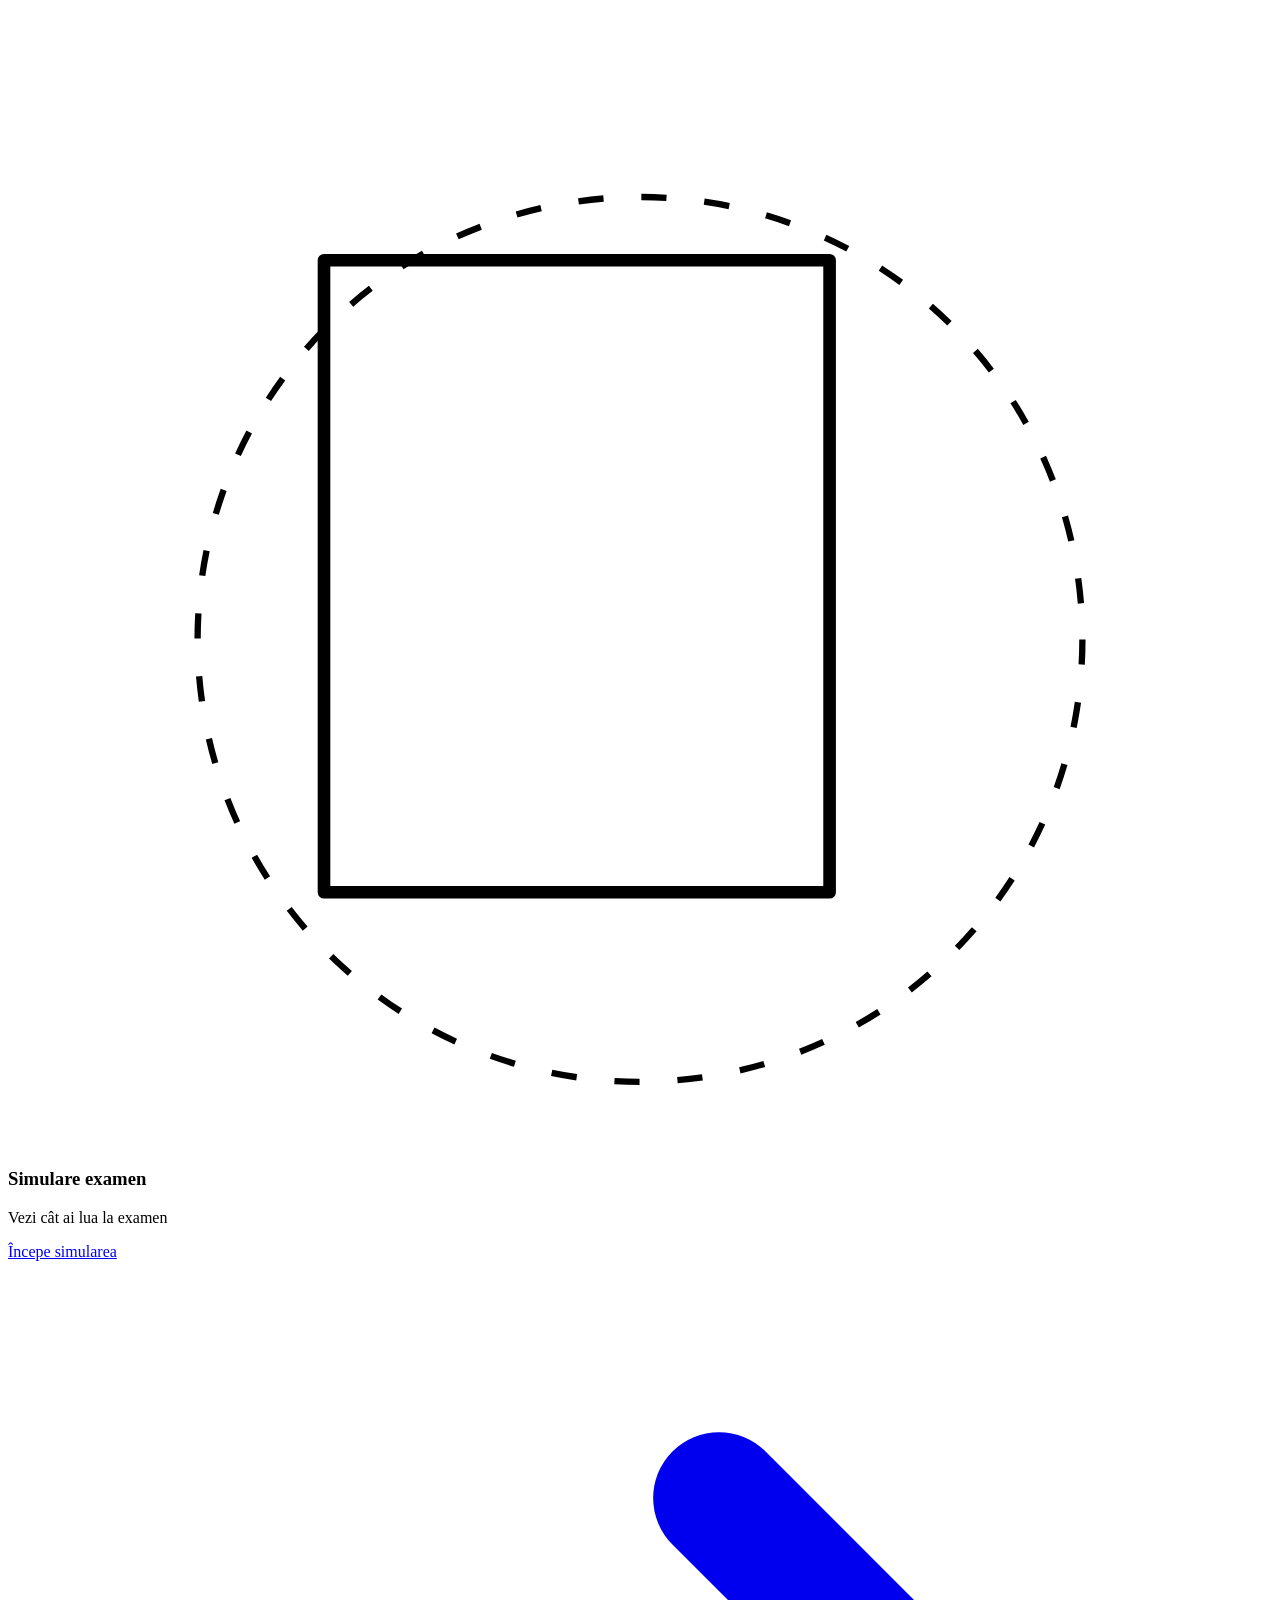
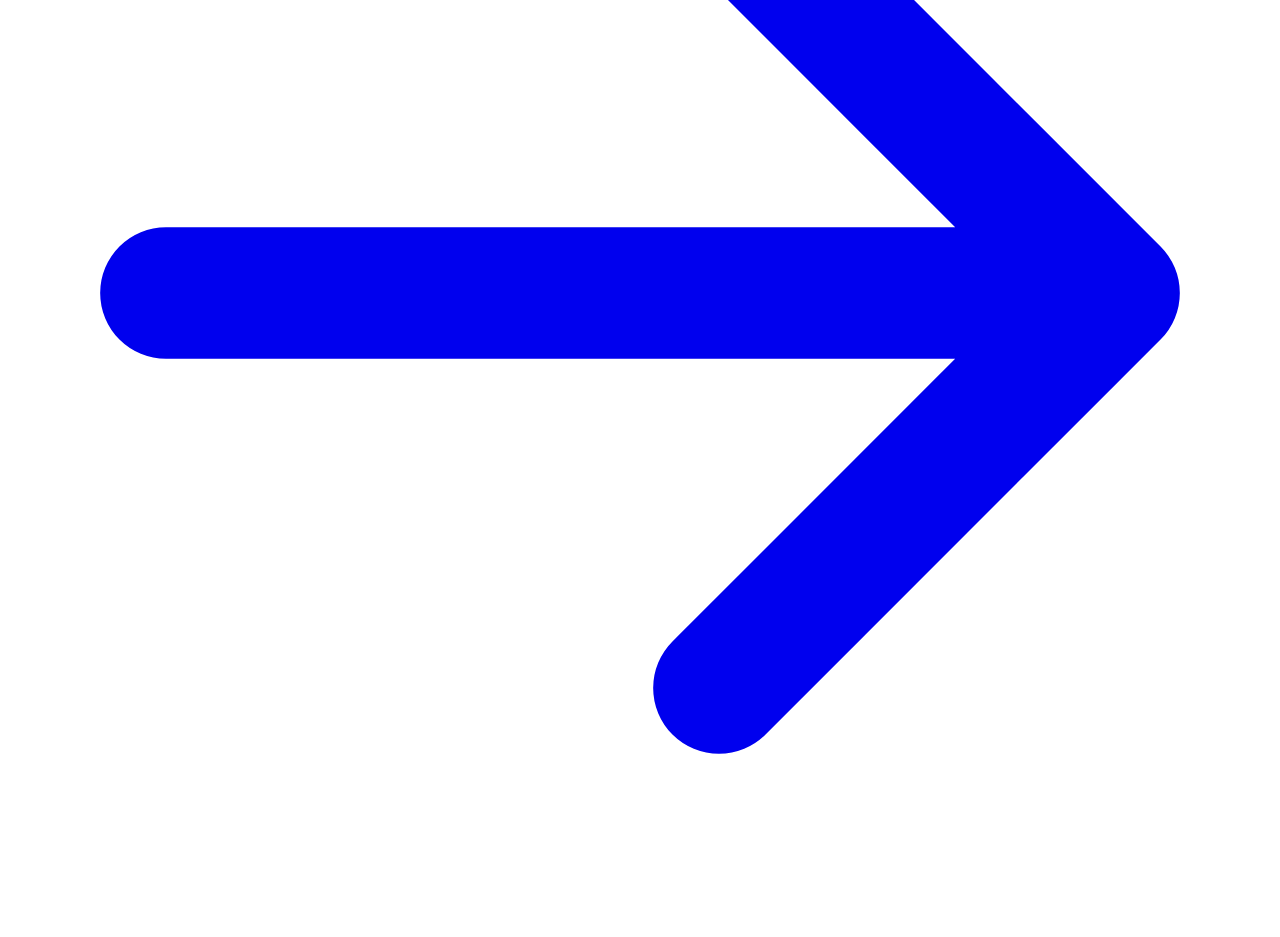
==== commit 9ae6d2a0: "stilizari" ====
--- a/index.html
+++ b/index.html
@@ -191,8 +191,7 @@
                 <div class="relative z-10 flex flex-col items-center justify-center text-center my-auto gap-2">
                     <img src="https://api.iconify.design/solar:fire-linear.svg?color=white" alt="Flame" class="w-12 h-12 mb-1 animatie-flacara filter drop-shadow-[0_2px_8px_rgba(255,255,255,0.2)] object-contain" />
                     <div>
-                        <h4 id="streak-text" class="text-3xl font-black tracking-tight text-white font-sans leading-none text-center">0 Zile Active</h4>
-                        <p class="text-[13px] text-orange-100/70 font-normal tracking-wide mt-1.5 text-center">Ține ritmul de lucru!</p>
+                        <h1 id="streak-text" class="text-3xl font-black tracking-tight text-white font-sans leading-none text-center">0 Zile</h1>
                     </div>
                 </div>
             </div>
@@ -369,7 +368,7 @@
                 btnExercitii.onclick = () => { window.location.href = `./exercitii.html`; };
             }
 
-            document.getElementById('streak-text').textContent = `${profil.streakZile} Zile Active`;
+            document.getElementById('streak-text').textContent = `${profil.streakZile} Zile`;
             document.getElementById('exercitii-ramase-text').textContent = `${profil.exercitiiRamase} Rămase`;
 
             let procentBaraExercitii = 0;
